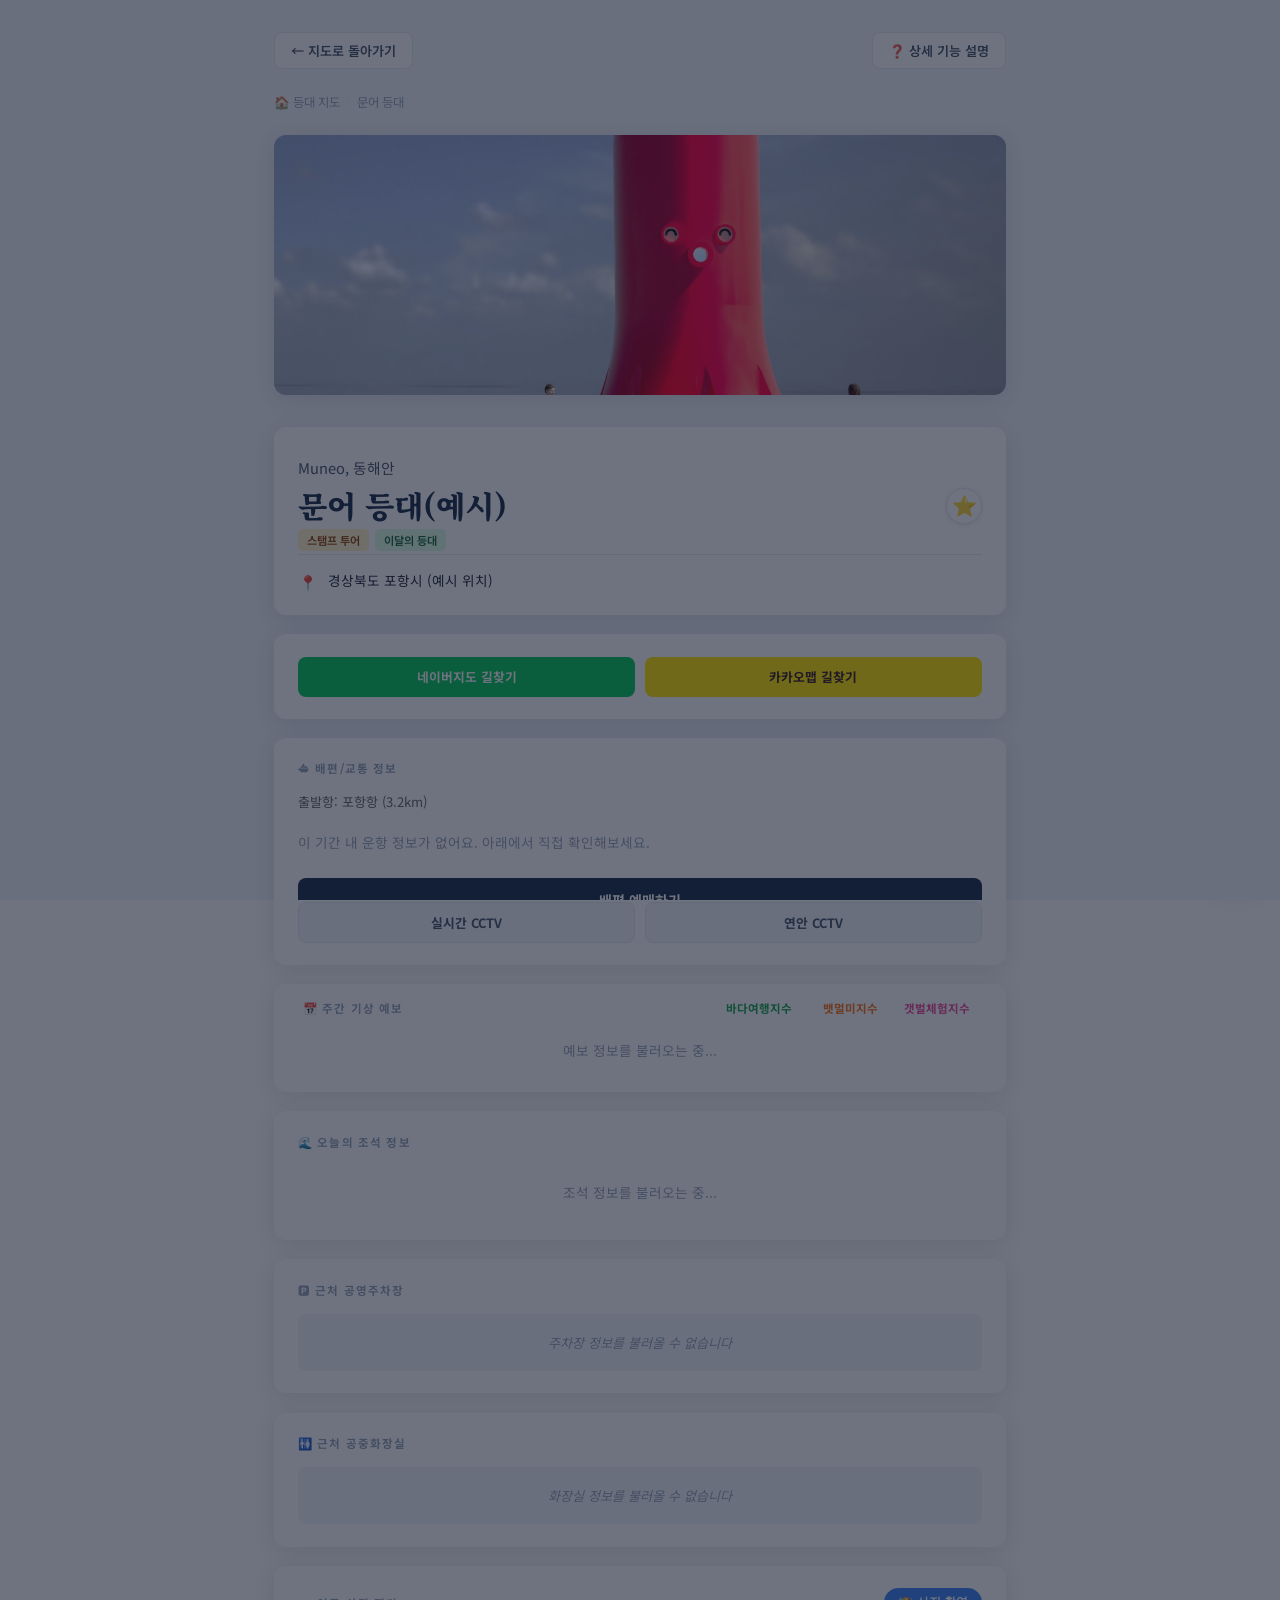
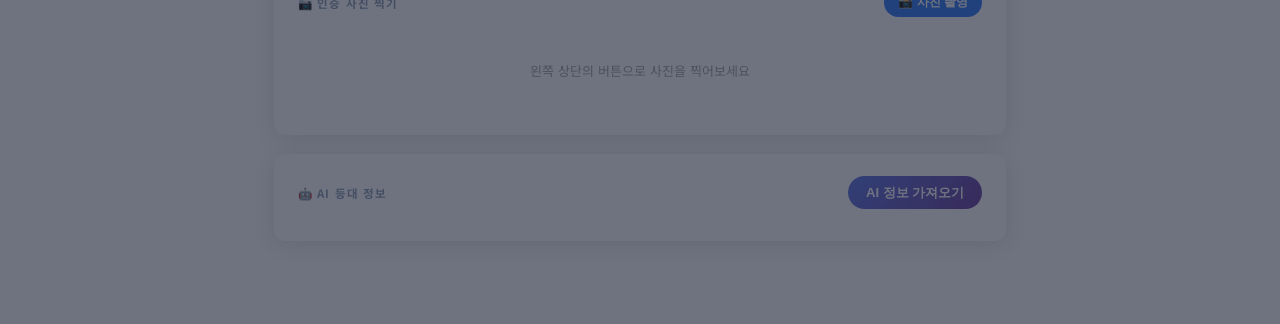
==== detail.html @ 9039e8ba "Add files via upload" ====
<!DOCTYPE html>
<html lang="ko">
<head>
  <script src="config.js"></script>
  <script src="port_data.js"></script>
<script src="lighthouses.js"></script>
<script src="year_data.js"></script>
<meta charset="UTF-8">
<meta name="viewport" content="width=device-width, initial-scale=1.0">
<title>등대 상세 정보 — 안녕, 등대</title>
<link rel="preconnect" href="https://fonts.googleapis.com">
<link href="https://fonts.googleapis.com/css2?family=Noto+Sans+KR:wght@300;400;500;700&family=Noto+Serif+KR:wght@600;900&display=swap" rel="stylesheet">
<link rel="stylesheet" href="style.css">
<script src="monthly_lighthouse.js"></script>
</head>
<body class="detail-page">

<!-- 아이콘 심볼 정의 (화면에 보이지 않음) -->
<svg style="display:none" aria-hidden="true">
  <symbol id="icon-lighthouse" viewBox="0 0 24 24" fill="none">
    <path d="M10 21V10.5L12 3l2 7.5V21" stroke="currentColor" stroke-width="1.5" stroke-linejoin="round" stroke-linecap="round"/>
    <path d="M8.5 21h7" stroke="currentColor" stroke-width="1.5" stroke-linecap="round"/>
    <path d="M10.3 13.5h3.4M10.1 17h3.8" stroke="currentColor" stroke-width="1.3" stroke-linecap="round"/>
    <path d="M8.7 6.3l-1.7-1M15.3 6.3l1.7-1" stroke="currentColor" stroke-width="1.3" stroke-linecap="round"/>
  </symbol>
</svg>
<!-- 링크 모음 오버레이 -->
<div id="links-overlay">
  <div id="links-card">
    <div id="links-title">관련사이트 바로가기</div>
    <button id="links-close">✕</button>
    <div id="links-body">
      <a href="https://cafe.naver.com/lighthousetour" target="_blank" class="link-item link-item-compact">
        <span class="link-icon">☕</span>
        <div class="link-info">
          <div class="link-name">커뮤니티 바로가기</div>
        </div>
        <span class="link-arrow">→</span>
      </a>
      <a href="https://www.lighthouse-museum.or.kr/sea/passport" target="_blank" class="link-item link-item-compact">
        <span class="link-icon">🏆</span>
        <div class="link-info">
          <div class="link-name">스탬프투어 신청하기</div>
        </div>
        <span class="link-arrow">→</span>
      </a>
      <a href="https://island.theksa.co.kr/" target="_blank" class="link-item link-item-compact">
        <span class="link-icon">🛳️</span>
        <div class="link-info">
          <div class="link-name">선박 예약하기</div>
        </div>
        <span class="link-arrow">→</span>
      </a>

      <!-- 체험숙소 신청하기 섹션 -->
      <div class="link-section-title">체험숙소 신청하기</div>
      <div class="link-section-desc">등대 관사에서 즐기는 특별한 하룻밤,<br>지금 예약하세요</div>
      <a href="https://yeosu.mof.go.kr/ko/page.do?menuIdx=3971" target="_blank" class="link-item link-item-compact">
        <div class="link-info">
          <div class="link-name">거문도 등대</div>
        </div>
        <span class="link-arrow">→</span>
      </a>
      <a href="https://ulsan.mof.go.kr/ko/page.do?menuIdx=844" target="_blank" class="link-item link-item-compact">
        <div class="link-info">
          <div class="link-name">간절곶 등대</div>
        </div>
        <span class="link-arrow">→</span>
      </a>
      <a href="https://busan.mof.go.kr/ko/experience/lighthouse3/receptUser.do?menuIdx=4593" target="_blank" class="link-item link-item-compact">
        <div class="link-info">
          <div class="link-name">가덕도 등대</div>
        </div>
        <span class="link-arrow">→</span>
      </a>
    </div>
  </div>
</div>
  
<!-- ── HEADER ── -->
<header id="header">
  <a href="index.html" class="logo">
    <img src="문어등대.png" style="width:28px; height:28px; border-radius:6px; object-fit:cover;">
    <span>안녕, 등대</span>
  </a>
  <div class="header-search" style="position:relative;">
    <span class="search-icon">🔍</span>
    <input type="text" id="search-input" placeholder="검색: 등대 이름 입력" autocomplete="off">
    <div id="search-dropdown"></div>
  </div>
  <nav>
    <a href="index.html">등대 지도</a>
    <a href="news.html">실시간 등대 식별</a>
    <a href="#" id="btn-links">관련 사이트 바로가기</a>
  </nav>
</header>

<!-- ── MAIN ── -->
<main id="page">

  <!-- 뒤로 가기 -->
  <div style="display:flex; align-items:center; justify-content:space-between; margin-bottom:1.5rem;">
    <a class="back-btn" id="back-btn" style="margin-bottom:0;">← 지도로 돌아가기</a>
    <button id="detail-tutorial-btn" style="display:inline-flex; align-items:center; gap:.4rem; padding:.5rem 1rem; background:var(--white); border:1.5px solid var(--gray2); border-radius:8px; font-size:.82rem; font-weight:600; color:var(--gray4); cursor:pointer; font-family:var(--font-sans);">❓ 상세 기능 설명</button>
  </div>

  <!-- 빵 부스러기(breadcrumb) 탐색 -->
  <div class="breadcrumb">
    <a href="index.html">🏠 등대 지도</a>
    <span class="breadcrumb-sep">›</span>
    <span id="bc-name">등대 상세</span>
  </div>

  <!-- 히어로 이미지 영역 (나중에 실제 사진으로 교체) -->
  <div class="hero" id="detail-hero">
    <span id="detail-emoji">🏛️</span>
    <div class="hero-placeholder-text">※ 사진 준비 중</div>
  </div>

  <!-- 등대 이름 + 한줄소개 + 세부정보 -->
  <div class="detail-top-card">
    <div class="detail-oneline" id="detail-desc">등대 설명이 들어갑니다.</div>
    <div style="display:flex; align-items:center; justify-content:space-between; gap:8px;">
      <div class="detail-name" id="detail-name" style="margin:0;">등대 이름</div>
      <button id="detail-btn-my-star" onclick="openDetailMyLhModal()" title="내 등대 저장" style="width:36px;height:36px;border-radius:50%;border:1.5px solid var(--gray2);background:var(--white);font-size:20px;cursor:pointer;display:flex;align-items:center;justify-content:center;flex-shrink:0;box-shadow:0 1px 4px rgba(0,0,0,0.1);transition:all .15s;">☆</button>
    </div>
    <div class="detail-tags" id="detail-tags"></div>
    <div class="detail-sub-rows" id="detail-sub-rows">
      <div class="detail-sub-row">
        <span class="detail-sub-icon">📍</span>
        <span id="detail-region">위치 정보</span>
      </div>
      <div class="detail-sub-row" id="row-open" style="display:none;">
       <span class="detail-sub-icon">🕐</span>
       <span id="detail-sub-open">—</span>
      </div>
      <div class="detail-sub-row" id="row-contact" style="display:none;">
        <span class="detail-sub-icon">📞</span>
        <span id="detail-sub-contact">—</span>
      </div>
      <div class="detail-sub-row" id="row-culture" style="display:none;">
        <span class="detail-sub-icon">🏛</span>
        <span id="detail-sub-culture">—</span>
      </div>
    </div>
    <div class="detail-story" id="detail-story"></div>
    <!-- 이달의 등대 추가 정보 -->
    <div id="monthly-extra" style="display:none; margin-top:0.8rem; flex-direction:column; gap:0.6rem;"></div>
    </div>
  </div>

  <!-- 길찾기 -->
  <div class="section-card">
    <div class="detail-dir-buttons">
      <button class="detail-dir-btn detail-dir-naver" id="btn-naver">네이버지도 길찾기</button>
      <button class="detail-dir-btn detail-dir-kakao" id="btn-kakao">카카오맵 길찾기</button>
    </div>
  </div>

  <!-- 배편 정보 -->
  <div class="section-card" id="ferry-section" style="display:none;">
    <div class="section-title">⛴ 배편/교통 정보</div>
    <div class="ferry-table" id="detail-ferry"></div>
    <button class="ferry-toggle-btn" id="ferry-toggle-btn" style="display:none;">더보기 ▾</button>
    <button class="reserve-btn" id="detail-reserve">배편 예매하기</button>
  </div>

  <!-- 날씨 -->
  <div class="section-card">
    <div class="section-title">🌤 현재 날씨</div>
    <div class="weather-box">
      <div class="detail-weather-icon">☀️</div>
      <div style="flex:1;">
        <div class="detail-weather-temp">—°</div>
        <div class="weather-label">날씨 정보 준비 중 (API 연결 예정)</div>
      </div>
      <div style="display:flex; flex-direction:column; align-items:center; gap:0.3rem; flex-shrink:0;">
        <span style="font-size:0.68rem; font-weight:700; color:var(--gray4);">바다여행지수</span>
        <div id="today-travel-badge" style="padding:0.4rem 0.8rem; border-radius:20px; font-size:0.82rem; font-weight:600; text-align:center; background:var(--gray2); color:var(--gray4);">
          확인 중...
        </div>
      </div>
    </div>
    <div class="detail-cctv-buttons" style="margin-top:.8rem;">
      <button class="detail-cctv-btn" id="detail-btn-cctv">실시간 CCTV</button>
      <button class="detail-cctv-btn" id="detail-btn-coastal-cctv" onclick="window.open('https://coast.mof.go.kr/coastScene/coastMediaService.do','_blank')">연안 CCTV</button>
    </div>
  </div>

  <!-- 주간 기상 예보 -->
<div class="section-card" style="padding:0; overflow:hidden;">
  <div style="overflow-x:auto; -webkit-overflow-scrolling:touch;">
    <div style="min-width:640px; padding:1rem 1rem 1rem;">      <div style="display:flex; align-items:center; margin-bottom:0.3rem; padding:0 .8rem; gap:0.4rem;">
        <div class="section-title" style="margin:0; flex:1; min-width:120px;">📅 주간 기상 예보</div>
        <span style="width:1px; background:transparent; margin:0 .3rem; flex-shrink:0;"></span>
        <span style="width:90px; text-align:center; font-size:0.72rem; font-weight:700; color:#16a34a; flex-shrink:0;">바다여행지수</span>
        <span style="width:80px; text-align:center; font-size:0.72rem; font-weight:700; color:#f97316; flex-shrink:0;">뱃멀미지수</span>
        <span style="width:80px; text-align:center; font-size:0.72rem; font-weight:700; color:#ec4899; flex-shrink:0;">갯벌체험지수</span>
      </div>
      <div id="forecast-list" style="display:flex; flex-direction:column; gap:.6rem; margin-top:.5rem;">
        <div style="color:var(--gray3); font-size:.85rem; text-align:center; padding:1rem;">
          예보 정보를 불러오는 중...
        </div>
      </div>
    </div>
  </div>
</div>

<!-- 오늘의 조석 정보 -->
  <div class="section-card" id="tide-section">
    <div class="section-title">🌊 오늘의 조석 정보</div>
    <div id="tide-station" style="font-size:0.78rem; color:var(--gray3); margin-bottom:0.8rem;"></div>
    <div id="tide-list" style="display:grid; grid-template-columns:1fr 1fr; gap:0.6rem;">
      <div style="color:var(--gray3); font-size:.85rem; text-align:center; padding:1rem; grid-column:1/-1;">조석 정보를 불러오는 중...</div>
    </div>
  </div>

  <!-- 주차장 정보 -->
  <div class="section-card">
    <div class="section-title">🅿 근처 공영주차장</div>
    <div id="detail-parking"><div class="data-empty">주차장 정보를 불러오는 중...</div></div>
  </div>

  <!-- 화장실 정보 -->
    <div class="section-card">
      <div class="section-title">🚻 근처 공중화장실</div>
      <div id="detail-toilet"><div class="data-empty">화장실 정보를 불러오는 중...</div></div>
    </div>

  <!-- 등질 정보 + 등대 이야기 통합 섹션 -->
  <div class="section-card" id="section-basic-info">
    <div class="section-title">💡 등질 정보 &amp; 등대 이야기</div>

    <!-- 핑크 배지 줄 (항상 표시) -->
    <div id="light-badge-row" class="light-badge-row"></div>

    <!-- 더보기/접기 버튼 (모바일에서만 보임) -->
    <button class="light-story-toggle-btn" id="light-story-toggle-btn">등대 이야기 더보기 ▾</button>

    <!-- 모바일에서만 접히는 영역: 초록(SVG 애니메이션) + 보라(말풍선) + 사진 -->
    <div id="light-story-content" class="light-story-content">
      <div class="light-explain-row">
        <div id="light-sim-icon" class="light-explain-icon"></div>
        <div class="light-explain-bubble">
          <div class="light-explain-tip"></div>
          <div class="light-explain-tip-inner"></div>
          <span id="mascot-message">등대 불빛의 의미는 ~</span>
        </div>
      </div>

      <!-- 사진 (방파제/방사제일 때만 표시) -->
      <img id="mascot-img" src="흰색등대(낮)_PC버전.png" class="light-explain-photo" style="display:none;">
    </div>
  </div>

  <!-- 사진 갤러리 -->
<div class="section-card" id="section-gallery">
  <div style="display:flex;justify-content:space-between;align-items:center;margin-bottom:12px">
    <div class="section-title" style="margin:0">📷 인증 사진 찍기</div>
    <button onclick="pickLhPhoto()" style="
      background:var(--primary,#3b82f6);color:#fff;border:none;
      border-radius:20px;padding:6px 14px;font-size:12px;
      font-weight:600;cursor:pointer;">
      📸 사진 촬영
    </button>
  </div>
  <div id="lhPhotoGrid" style="
    display:grid;grid-template-columns:repeat(3,1fr);gap:8px;">
    <div style="grid-column:1/-1;text-align:center;padding:32px 0;
      color:#aaa;font-size:13px;">
      <span style="font-size:13px">왼쪽 상단의 버튼으로 사진을 찍어보세요</span>
    </div>
  </div>
</div>

<!-- 사진 전체화면 뷰어 -->
<div id="lhPhotoViewer" onclick="closeLhViewer()" style="
  display:none;position:fixed;inset:0;background:rgba(0,0,0,.92);
  z-index:9999;flex-direction:column;align-items:center;justify-content:center;">
  <button onclick="closeLhViewer()" style="
    position:absolute;top:16px;right:16px;background:rgba(255,255,255,.15);
    border:none;color:#fff;font-size:20px;width:40px;height:40px;
    border-radius:50%;cursor:pointer;">✕</button>
  <button onclick="event.stopPropagation();shareLhViewerImage()" style="
    position:absolute;top:16px;right:64px;background:rgba(255,255,255,.15);
    border:none;color:#fff;font-size:13px;font-weight:600;
    padding:6px 14px 6px 10px;border-radius:999px;cursor:pointer;
    display:flex;align-items:center;gap:5px;line-height:1;">
    <svg width="14" height="14" viewBox="0 0 24 24" fill="none" stroke="currentColor" stroke-width="2.2" stroke-linecap="round" stroke-linejoin="round"><path d="M4 12v7a2 2 0 002 2h12a2 2 0 002-2v-7"/><polyline points="16 6 12 2 8 6"/><line x1="12" y1="2" x2="12" y2="15"/></svg>공유</button>
  <img id="lhViewerImg" onclick="event.stopPropagation()" style="max-width:100%;max-height:85vh;object-fit:contain;">
  <div id="lhViewerDate" style="color:rgba(255,255,255,.6);font-size:11px;margin-top:8px;"></div>
</div>

<!-- 해무 CCTV 모달 -->
<div id="fog-cctv-modal" style="display:none; position:fixed; top:0; left:0; width:100%; height:100%; background:rgba(0,0,0,0.6); z-index:9999; align-items:center; justify-content:center;">
  <div style="background:#fff; border-radius:16px; padding:1.5rem; width:90%; max-width:480px; max-height:80vh; overflow-y:auto; position:relative;">
    <button onclick="document.getElementById('fog-cctv-modal').style.display='none'" style="position:absolute; top:0.8rem; right:0.8rem; background:none; border:none; font-size:1.2rem; cursor:pointer; color:var(--gray4);">✕</button>
    <div style="font-size:1rem; font-weight:700; margin-bottom:0.3rem;">📷 해무 CCTV</div>
    <div id="fog-cctv-modal-station" style="font-size:0.78rem; color:var(--gray4); margin-bottom:1rem;"></div>
    <div id="fog-cctv-modal-content">
      <div style="text-align:center; color:var(--gray4); padding:2rem;">불러오는 중...</div>
    </div>
  </div>
</div>

<!-- AI 정보 섹션 -->
<div class="section-card" id="section-ai">
  <div style="display:flex; justify-content:space-between; align-items:center;">
    <div class="section-title" style="margin:0;">🤖 AI 등대 정보</div>
    <button id="btn-ai-load" style="
      background: linear-gradient(135deg, #667eea, #764ba2);
      color: white;
      border: none;
      border-radius: 20px;
      padding: 0.45rem 1.1rem;
      font-size: 0.82rem;
      font-weight: 600;
      cursor: pointer;
    ">AI 정보 가져오기</button>
  </div>

  <!-- 참고 출처 뱃지 -->
  <div id="ai-sources" style="display:flex; flex-wrap:wrap; gap:0.4rem; margin-top:0.6rem;"></div>

  <!-- API 키 입력 영역 -->
  <div id="ai-key-area" style="margin-top:1rem; display:none;">
    <div style="font-size:0.82rem; color:var(--gray4); margin-bottom:0.5rem;">Gemini API 키를 입력해주세요 (<a href="https://aistudio.google.com/app/apikey" target="_blank" style="color:var(--ocean);">발급받기</a>)</div>
    <div style="display:flex; gap:0.5rem;">
      <input id="ai-key-input" type="password" placeholder="AIza..." style="
        flex:1; padding:0.5rem 0.8rem;
        border:1.5px solid var(--gray2);
        border-radius:8px;
        font-size:0.85rem;
        outline:none;
      ">
      <button id="btn-ai-key-save" style="
        background:var(--ocean);
        color:white; border:none;
        border-radius:8px;
        padding:0.5rem 1rem;
        font-size:0.85rem;
        font-weight:600;
        cursor:pointer;
      ">저장 후 검색</button>
    </div>
  </div>

  <!-- 로딩 상태 -->
  <div id="ai-loading" style="display:none; text-align:center; padding:2rem; color:var(--gray3);">
    <div style="font-size:1.5rem; margin-bottom:0.5rem;">🔍</div>
    <div id="ai-loading-step" style="font-size:0.88rem;">AI가 웹을 검색하고 있어요...</div>
    <div style="font-size:0.78rem; color:var(--gray3); margin-top:0.3rem;">최대 1분 정도 걸릴 수 있어요</div>
  </div>

  <!-- 결과 영역 -->
  <div id="ai-result" style="display:none; margin-top:1rem;">

    <!-- 역사/설명 -->
    <div class="ai-block">
      <div class="ai-block-title">📖 역사 & 설명</div>
      <div id="ai-story" class="ai-block-content">—</div>
    </div>

    <!-- 건립연도 -->
    <div style="margin-top:0.8rem;">
      <div class="ai-block">
        <div class="ai-block-title">🏗 건립 연도</div>
        <div id="ai-era" class="ai-block-content">—</div>
      </div>
    </div>

    <!-- 주의사항 -->
    <div style="margin-top:0.8rem;">
      <div class="ai-block">
        <div class="ai-block-title">⚠️ 주의사항</div>
        <div id="ai-notices" class="ai-block-content">—</div>
      </div>
    </div>

    <!-- 주변 정보 -->
    <div style="display:flex; gap:0.8rem; flex-wrap:wrap; margin-top:0.8rem;">
      <div class="ai-block" style="flex:1; min-width:140px;">
        <div class="ai-block-title">🍽 주변 맛집</div>
        <div id="ai-food" class="ai-block-content">—</div>
      </div>
      <div class="ai-block" style="flex:1; min-width:140px;">
        <div class="ai-block-title">🏨 숙소</div>
        <div id="ai-stay" class="ai-block-content">—</div>
      </div>
    </div>
    <div style="display:flex; gap:0.8rem; flex-wrap:wrap; margin-top:0.8rem;">
      <div class="ai-block" style="flex:1; min-width:140px;">
        <div class="ai-block-title">🗺 주변 관광지</div>
        <div id="ai-spot" class="ai-block-content">—</div>
      </div>
      <div class="ai-block" style="flex:1; min-width:140px;">
        <div class="ai-block-title">💡 방문 팁</div>
        <div id="ai-tips" class="ai-block-content">—</div>
      </div>
    </div>

    <!-- 다시 검색 버튼 -->
    <button id="btn-ai-reload" style="
      margin-top:1rem; width:100%;
      background:var(--gray1);
      border:1.5px solid var(--gray2);
      border-radius:10px;
      padding:0.6rem;
      font-size:0.82rem;
      color:var(--gray4);
      cursor:pointer;
    ">🔄 다시 검색하기</button>
    <div class="notice-banner" style="margin-top:1rem;margin-bottom:0;">
      <span>⚠️</span>
      <span>AI는 잘못된 정보를 전달할 수 있습니다.</span>
    </div>
  </div>

  <!-- 에러 영역 -->
  <div id="ai-error" style="display:none; margin-top:1rem; padding:1rem; background:#fee2e2; border-radius:10px; font-size:0.85rem; color:#dc2626;"></div>
</div>

</main>
<script>
  document.getElementById("btn-links").addEventListener("click", () => {
  document.getElementById("links-overlay").classList.add("visible");
});
document.getElementById("links-close").addEventListener("click", () => {
  document.getElementById("links-overlay").classList.remove("visible");
});
function getParam(name) {
  return new URLSearchParams(window.location.search).get(name) || "";
}

const lh = {
  id:            getParam("id"),
  name:          getParam("name")   || "알 수 없는 등대",
  nameEn:        getParam("nameEn") || "",
  sea:           getParam("sea")    || "",
  light:         getParam("light")  || "",
  lat:           parseFloat(getParam("lat"))  || null,
  lng:           parseFloat(getParam("lng"))  || null,
  region:        getParam("region") || "",
  desc:          getParam("desc")   || "",
  tags:          [],
  stampCategory: "",
  builtYear:  null,
  height:     null,
  lightRange: null,
  org:        null,
  visitAvail: null,
  ferry:      [],
  reserveUrl: "#",
  story:      null,
};

const TAG_INFO = {
  stamp: { label: "스탬프 투어", color: "#fef3c7", text: "#92400e" },
  month: { label: "이달의 등대", color: "#dbeafe", text: "#1e40af" },
  year:  { label: "올해의 등대", color: "#d1fae5", text: "#065f46" },
};

document.title = lh.name + " — 안녕, 등대";
const mascotMsg = document.getElementById("mascot-message");
if (lh.name.includes("방파제")) {
  document.getElementById("mascot-img").style.display = "block";
  mascotMsg.innerHTML = "<b>🧭 등대 가이드 TIME!</b> <br> 이 등대는 방파제 위에 세워진 등대야. <br> 배가 들어오는 방향 기준으로 <br> ⬅️ 왼쪽 = 초록색 등대 + 초록색 불빛 💚 <br> ➡️ 오른쪽 = 빨간색 등대 + 빨간색 불빛 ❤️ <br> 🤷🏻 왜 어떤 등대는 흰색일까? <br> 산이 많은 우리나라는 초록색 등대가 자연에 묻힐 수 있어서 <br> 주변 환경에 따라 흰색 등대를 사용하기도 해 😉";
} else if (lh.name.includes("방사제")) {
  document.getElementById("mascot-img").style.display = "block";
  mascotMsg.innerHTML = "<b>🧭 등대 가이드 TIME!</b> <br> 이 등대는 방사제 위에 세워진 등대야. <br> 배가 들어오는 방향 기준으로 <br> ⬅️ 왼쪽 = 초록색 등대 + 초록색 불빛 💚 <br> ➡️ 오른쪽 = 빨간색 등대 + 빨간색 불빛 ❤️ <br> 🤷🏻 왜 어떤 등대는 흰색일까? <br> 산이 많은 우리나라는 초록색 등대가 자연에 묻힐 수 있어서 <br> 주변 환경에 따라 흰색 등대를 사용하기도 해 😉";
} else {
  mascotMsg.innerHTML = "<b>🧭 등대 가이드 TIME!</b> <br> 이 등대는 육지 끝단에 세워진 육지초인표지 등대야. <br> 바다 위가 아닌 땅에서 배의 길을 안내하지 <br> 육지초인표지 등대 = 대부분 흰색 🤍 <br> 다른 등대는 어떤 모습일까? 😗";
}
document.getElementById("bc-name").textContent       = lh.name;
document.getElementById("detail-emoji").textContent  = "🔦";

// 등대 이미지 로드
fetch(`${CONFIG.WEATHER_API_URL}/image?name=${encodeURIComponent(lh.name.replace(/\\n/g,' ').trim())}&id=${encodeURIComponent(lh.id)}`)
  .then(r => r.json())
  .then(data => {
    if (data.url) {
      const hero = document.getElementById('detail-hero');
      hero.style.background = '#fff';
      hero.style.height = '220px';
      hero.style.padding = '0';
      hero.style.cursor = 'pointer';
      hero.style.overflow = 'hidden';
      const img = document.createElement('img');
      img.src = data.url;
      img.style.cssText = 'width:100%; height:100%; object-fit:contain; display:block; border-radius:var(--radius); background:#fff;';
      hero.innerHTML = '';
      hero.appendChild(img);
      // 클릭하면 전체화면 뷰어로
      hero.onclick = () => {
        document.getElementById('lhViewerImg').src = data.url;
        document.getElementById('lhViewerDate').textContent = '';
        document.getElementById('lhPhotoViewer').style.display = 'flex';
      };
    }
  })
  .catch(() => {});
document.getElementById("detail-name").textContent   = lh.name;
const stampInfo = (typeof STAMP_DATA !== 'undefined')
  ? STAMP_DATA.find(s => s.name.replace(/\s/g, '') === lh.name.replace(/\s/g, '')) || null
  : null;
// 영문명 + 해안 구분
const seaLabel = lh.sea === '서해안' ? '서해안' : lh.sea === '동해안' ? '동해안' : lh.sea === '남해안' ? '남해안' : lh.sea || '';
document.getElementById("detail-desc").textContent = (lh.nameEn ? lh.nameEn + (seaLabel ? ',  ' + seaLabel : '') : seaLabel);

// 좌표 → 주소 변환 (카카오 API)
const regionKeywordsReady = fetch(`https://dapi.kakao.com/v2/local/geo/coord2address.json?x=${lh.lng}&y=${lh.lat}`, {
  headers: { Authorization: `KakaoAK ${CONFIG.KAKAO_REST_KEY}` }
})
.then(r => r.json())
.then(data => {
  const doc = data.documents?.[0];
  const addr = doc?.road_address?.address_name || doc?.address?.address_name || '';
  document.getElementById("detail-region").textContent = addr || lh.region || '';
  const a = doc?.address || {};
  // 단어 단위로 쪼개서 각 단어의 행정구역 접미사(시/군/구/읍/면/동/리)를 떼어냄
  const splitKeywords = (name) =>
    (name || '').split(/\s+/).map(w => w.replace(/(시|군|구|읍|면|동|리)$/, '')).filter(Boolean);
  const keywords = [
    ...splitKeywords(a.region_2depth_name),
    ...splitKeywords(a.region_3depth_name),
  ];
  return [...new Set(keywords)];
})
.catch(() => {
  document.getElementById("detail-region").textContent = lh.region || '';
  return [];
});
// 운영시간/전화/문화재 — 값 있을 때만 표시
const openVal = (stampInfo && stampInfo.open) ? stampInfo.open : '';
const contactVal = (stampInfo && stampInfo.contact) ? stampInfo.contact : '';
const cultureVal = (stampInfo && stampInfo.culture) ? stampInfo.culture : '';
if (openVal) { document.getElementById('detail-sub-open').textContent = openVal; document.getElementById('row-open').style.display = ''; }
if (contactVal) { document.getElementById('detail-sub-contact').textContent = contactVal; document.getElementById('row-contact').style.display = ''; }
if (cultureVal) { document.getElementById('detail-sub-culture').textContent = cultureVal; document.getElementById('row-culture').style.display = ''; }
// 이달의 등대 데이터 연결
const monthlyInfo = (typeof MONTHLY_LIGHTHOUSE_DATA !== 'undefined')
  ? MONTHLY_LIGHTHOUSE_DATA.find(m => m.name.replace(/\s/g,'') === lh.name.replace(/\s/g,'')) || null
  : null;

// 올해의 등대 매칭 (이름 + 좌표 오차범위)
const yearInfo = (typeof YEAR_DATA !== 'undefined')
  ? YEAR_DATA.find(y => {
      const clean = n => n.replace(/\s/g, '').replace(/\(.*?\)/g, '');
      if (clean(y.name) !== clean(lh.name)) return false;
      if (!y.lat || !y.lng || !lh.lat || !lh.lng) return true;
      return Math.abs(y.lat - lh.lat) <= 0.01 && Math.abs(y.lng - lh.lng) <= 0.01;
    }) || null
  : null;

// 배지(태그)는 URL 파라미터가 아니라 직접 매칭한 결과로 결정
// → 지도에서 들어오든 검색에서 들어오든 항상 정확하게 표시됨 (C안)
lh.tags = [
  ...(stampInfo  ? ["stamp"] : []),
  ...(yearInfo   ? ["year"]  : []),
  ...(monthlyInfo ? ["month"] : []),
];
lh.stampCategory = stampInfo ? (stampInfo.category || "") : "";

if (monthlyInfo && lh.tags.includes('month')) {
// 파란 박스: summary
const storyEl1 = document.getElementById("detail-story");
  if (monthlyInfo.summary) { storyEl1.textContent = monthlyInfo.summary; storyEl1.style.display = ''; }
  else { storyEl1.style.display = 'none'; }
  // 빨간 박스: 기존 sub-rows 숨기고 먹거리/관광지 표시
  document.getElementById("row-open").style.display = "none";
  document.getElementById("row-contact").style.display = "none";
  document.getElementById("row-culture").style.display = "none";
  const extra = document.getElementById("monthly-extra");
  extra.style.display = "flex";

  let extraHTML = '';

  // 먹거리 섹션: food 또는 food_desc 중 하나라도 있을 때
  if (monthlyInfo.food || monthlyInfo.food_desc) {
    extraHTML += `<div class="monthly-section-title">🍽 주변 먹거리</div>`;
    if (monthlyInfo.food) {
      extraHTML += `<div class="detail-sub-row"><span><strong>${monthlyInfo.food}</strong></span></div>`;
    }
    if (monthlyInfo.food_desc) {
      extraHTML += `<div class="detail-sub-row monthly-desc-text">${monthlyInfo.food_desc}</div>`;
    }
  }

  // 주변 관광지 섹션: spot 또는 spot_desc 중 하나라도 있을 때
  if (monthlyInfo.spot || monthlyInfo.spot_desc) {
    extraHTML += `<div class="monthly-section-title" style="margin-top:0.6rem;">🗺️ 주변 관광지</div>`;
    if (monthlyInfo.spot) {
      extraHTML += `<div class="detail-sub-row monthly-spot-tags">${monthlyInfo.spot.split(/\s{2,}|·/).map(s => s.trim()).filter(Boolean).map(s => `<span class="monthly-spot-tag">${s}</span>`).join('')}</div>`;
    }
    if (monthlyInfo.spot_desc) {
      extraHTML += `<div class="detail-sub-row monthly-desc-text">${monthlyInfo.spot_desc}</div>`;
    }
  }

  extra.innerHTML = extraHTML;
} else {
  const storyEl2 = document.getElementById("detail-story");
  if (stampInfo && stampInfo.desc) { storyEl2.textContent = stampInfo.desc; storyEl2.style.display = ''; }
  else { storyEl2.style.display = 'none'; }
}
const tagsEl = document.getElementById("detail-tags");
tagsEl.innerHTML = lh.tags.filter(t => TAG_INFO[t]).map(t => {
  const info = TAG_INFO[t];
  let label = info.label;
  if (t === "year" && yearInfo && yearInfo.year) {
    label = `${yearInfo.year} ${info.label}`;
  } else if (t === "month" && monthlyInfo && monthlyInfo.year && monthlyInfo.month) {
    const mm = String(monthlyInfo.month).padStart(2, "0");
    label = `${monthlyInfo.year}.${mm} ${info.label}`;
  }
  return `<span class="detail-tag" style="background:${info.color};color:${info.text};">${label}</span>`;
}).join("");

// 등질 시각화
(function() {
  if (!lh.light || lh.name.includes("등표")) {
    document.getElementById('section-basic-info').style.display = 'none';
    return;
  }
  buildLightSimCard(lh.light);
})();

function buildLightSimCard(code) {
  if (!code) return;
  const t = code.trim().toUpperCase();
  const col = t.includes('R') ? '#ef4444' : t.includes('G') ? '#22c55e' : t.includes('Y') ? '#eab308' : '#94a3b8';
  const colName = t.includes('R') ? '빨강' : t.includes('G') ? '초록' : t.includes('Y') ? '노랑' : '흰';
  const mP = code.match(/(\d+(\.\d+)?)s/i);
  const period = mP ? parseFloat(mP[1]) : 4;
  const isFixed = /^F\b/i.test(code) && !/Fl/i.test(code);
  const isIso = /\bIso\b/i.test(code);
  const isOc = /\bOc\b/i.test(code);
  const isComposite = /\((\d+)\+(\d+)\)/i.test(code);
  let flashCnt = 1, cnt1 = 0, cnt2 = 0;
  const mFl = code.match(/Fl\s*\((\d+)\)/i);
  if (mFl) flashCnt = parseInt(mFl[1]);
  const mComp = code.match(/\((\d+)\+(\d+)\)/i);
  if (mComp) { cnt1 = parseInt(mComp[1]); cnt2 = parseInt(mComp[2]); }

  const mHeight = code.match(/(\d+(\.\d+)?)m\b/i);
  const height = mHeight ? mHeight[1] : null;
  const mRange = code.match(/(\d+(\.\d+)?)M\b/);
  const range = mRange ? mRange[1] : null;

  const uid = 'ls' + Math.random().toString(36).slice(2,7);
  const onPct = isFixed ? 1 : isIso ? 0.5 : isOc ? 0.75 : 0.3;
  const kf = `@keyframes ${uid}{0%,${onPct*100-.1}%{opacity:0.95}${onPct*100}%,100%{opacity:0}}`;
  const styleTag = document.createElement('style');
  styleTag.textContent = kf;
  document.head.appendChild(styleTag);

  // 핑크 배지 줄 채우기
  document.getElementById('light-badge-row').innerHTML = `
    <span class="light-badge light-badge-code">${code}</span>
    <div class="light-badge-break"></div>
    <span class="light-badge"><span class="light-badge-dot" style="background:${col};"></span>${colName}색 불빛</span>
    ${flashCnt>1?`<span class="light-badge">✨ ${flashCnt}회 점멸</span>`:''}
    ${isComposite?`<span class="light-badge">✨ ${cnt1}+${cnt2}회 점멸</span>`:''}
    <span class="light-badge">🕐 ${period}s 반복주기</span>
    ${height?`<span class="light-badge">📏 해수면에서 불빛까지 거리 ${height}m</span>`:''}
    ${range?`<span class="light-badge">☀️ 불빛 도달 거리 ${range}M</span>`:''}
  `;

  // 초록 박스 - 문어등대 SVG 애니메이션
  document.getElementById('light-sim-icon').innerHTML = `
    <svg xmlns="http://www.w3.org/2000/svg" viewBox="0 0 141.73 255.12" width="72" height="100" style="position:relative;z-index:1;overflow:visible">
      <defs>
        <style>
          .lsv-body { fill: #e6e7e8; }
          .lsv-shadow { fill: #d1d3d4; }
          .lsv-eye { fill: #212121; }
          .lsv-eye-shine { fill: #fff; }
          .lsv-dome { fill: ${col}; opacity: 0; animation: ${uid} ${period}s ease-in-out infinite; }
          .lsv-dome-outline { fill: #d1d3d4; }
        </style>
        <clipPath id="dc${uid}">
          <rect x="0" y="0" width="141.73" height="255.12"/>
        </clipPath>
      </defs>
      <g opacity="0" style="animation:${uid} ${period}s ease-in-out infinite;" clip-path="url(#dc${uid})">
        <polygon points="70.87,7.5 -200,7.5 0,50" fill="${col}" opacity="0.25"/>
        <polygon points="70.87,7.5 342,7.5 141.73,50" fill="${col}" opacity="0.25"/>
      </g>
      <g>
        <path class="lsv-dome-outline" d="M70.87,9.11c-.73,0-1.49,0-2.3-.01-4.34-.04-9.57-.2-14.72-.44-1.76-.09-3.5-.19-5.15-.3-2.5-.16-4.57-.34-6.33-.52-2.56-.25-5.87-.66-7.18-1.23-.19-.08-.3-.27-.3-.47s.13-.38.32-.46c6.31-2.45,25.04-2.81,35.65-2.81s29.34.37,35.65,2.81c.19.07.32.25.32.46s-.11.39-.3.47c-1.3.57-4.62.98-7.17,1.23-1.77.19-3.84.36-6.34.52-1.65.11-3.38.21-5.14.3-5.16.24-10.39.4-14.73.44-.79.01-1.55.01-2.29.01Z"/>
        <path class="lsv-dome" d="M70.87,9.11c-.73,0-1.49,0-2.3-.01-4.34-.04-9.57-.2-14.72-.44-1.76-.09-3.5-.19-5.15-.3-2.5-.16-4.57-.34-6.33-.52-2.56-.25-5.87-.66-7.18-1.23-.19-.08-.3-.27-.3-.47s.13-.38.32-.46c6.31-2.45,25.04-2.81,35.65-2.81s29.34.37,35.65,2.81c.19.07.32.25.32.46s-.11.39-.3.47c-1.3.57-4.62.98-7.17,1.23-1.77.19-3.84.36-6.34.52-1.65.11-3.38.21-5.14.3-5.16.24-10.39.4-14.73.44-.79.01-1.55.01-2.29.01Z"/>
      </g>
      <g><path class="lsv-body" d="M51.75,33.54c-1.98-.24-3.61-.47-4.99-.71-.18-.03-.33-.16-.39-.33l-.59-1.68c-.04-.13-.04-.27.02-.39.06-.12.17-.21.29-.25,2.03-.66,4.39-1.21,7.02-1.64.03,0,.05,0,.08,0,.23,0,.44.16.49.4l.91,4.27c.03.16-.01.32-.12.44-.1.1-.23.16-.37.16-.02,0-1.92-.21-2.37-.26Z"/><path class="lsv-shadow" d="M53.21,29.04l.91,4.27c-.79-.09-1.56-.17-2.31-.26-1.9-.23-3.53-.46-4.96-.71l-.59-1.68c2.13-.69,4.5-1.22,6.95-1.62M53.21,28.04c-.05,0-.11,0-.16.01-2.66.43-5.05.99-7.1,1.66-.26.08-.47.27-.59.51s-.14.52-.05.78l.59,1.68c.12.34.41.59.77.65,1.39.24,3.03.48,5.01.72.46.06.93.11,1.4.16l.91.1s.08,0,.11,0c.28,0,.55-.12.74-.33.22-.24.3-.57.24-.88l-.91-4.27c-.1-.47-.51-.79-.98-.79h0Z"/></g>
      <g><path class="lsv-body" d="M68.57,34.7c-2.96-.05-6.39-.22-9.93-.49-.23-.02-.41-.18-.45-.41l-.99-5.28c-.03-.14,0-.28.09-.39s.21-.18.35-.2c3.3-.35,6.98-.56,10.93-.62h0c.13,0,.26.05.35.14.1.09.15.22.15.36v6.39c0,.13-.05.26-.15.36-.09.09-.22.14-.35.14h0Z"/><path class="lsv-shadow" d="M68.58,27.81v6.39c-3.09-.05-6.54-.23-9.9-.49l-.99-5.28c3.84-.41,7.65-.57,10.89-.62M68.58,26.81s-.01,0-.02,0c-3.97.06-7.67.27-10.98.63-.28.03-.53.17-.7.4-.17.22-.23.51-.18.78l.99,5.28c.08.44.45.78.91.81,3.55.27,6.99.44,9.96.49,0,0,.01,0,.02,0,.26,0,.51-.1.7-.29.19-.19.3-.44.3-.71v-6.39c0-.27-.11-.52-.3-.71-.19-.18-.44-.29-.7-.29h0Z"/></g>
      <g><path class="lsv-body" d="M87.62,33.81c-.14,0-.27-.06-.37-.16-.11-.12-.15-.28-.12-.44l.9-4.27c.05-.23.26-.4.49-.4.03,0,.05,0,.08,0,2.63.43,5,.98,7.02,1.64.13.04.23.13.29.25.06.12.07.26.03.39l-.58,1.68c-.06.17-.21.3-.39.33-1.4.24-3.03.48-5,.71-.46.06-.93.11-1.41.16,0,0-.93.1-.95.1Z"/><path class="lsv-shadow" d="M88.52,29.04c2.45.4,4.82.93,6.95,1.62l-.58,1.68c-1.44.25-3.07.48-4.97.71-.74.09-1.51.17-2.3.26l.9-4.27M88.52,28.04c-.46,0-.88.32-.98.79l-.9,4.27c-.07.31.02.64.24.88.19.21.46.33.74.33.04,0,.08,0,.11,0l.87-.1c.49-.05.97-.11,1.44-.16,1.97-.24,3.62-.47,5.02-.72.36-.06.66-.31.77-.66l.58-1.68c.09-.25.07-.53-.05-.77-.12-.24-.33-.42-.59-.51-2.05-.66-4.44-1.22-7.1-1.66-.05,0-.11-.01-.16-.01h0Z"/></g>
      <g><path class="lsv-body" d="M73.15,34.7c-.13,0-.26-.05-.35-.14-.1-.09-.15-.22-.15-.36v-6.39c0-.13.05-.26.15-.36.09-.09.22-.14.35-.14h0c3.96.06,7.64.27,10.95.62.14.01.27.09.35.2s.12.25.09.39l-.99,5.28c-.04.22-.23.39-.45.41-3.55.27-6.99.44-9.94.49h0Z"/><path class="lsv-shadow" d="M73.15,27.81c3.24.05,7.06.21,10.9.62l-.99,5.28c-3.37.26-6.82.44-9.91.49v-6.39M73.15,26.81c-.26,0-.51.1-.7.29-.19.19-.3.44-.3.71v6.39c0,.27.11.52.3.71.19.18.44.29.7.29,0,0,.01,0,.02,0,2.97-.05,6.41-.22,9.97-.49.45-.03.82-.37.91-.81l.99-5.28c.05-.27-.01-.56-.18-.78-.17-.22-.42-.37-.7-.4-3.31-.35-7.01-.56-10.99-.63,0,0-.01,0-.02,0h0Z"/></g>
      <g>
        <path class="lsv-body" d="M95.58,252.75c-.94,0-1.97-.08-3.06-.25l-.42-.06h0c-1.12-.2-2.29-.46-3.49-.79-2.15-.58-4.35-1.32-6.48-2.03-4.18-1.4-8.12-2.73-11.25-2.73s-7.07,1.32-11.25,2.73c-2.13.71-4.33,1.45-6.47,2.03-1.42.38-2.69.66-3.88.85h-.04s-.08,0-.08,0c-1.04.17-2.05.25-3.01.25-5.45,0-8.89-2.83-10.53-8.65-6.32,1.62-12.89,2.58-17.66,2.58-1,0-1.94-.04-2.79-.12-4.23-.4-6.55-1.8-6.9-4.16-.74-5.2,1.7-13.04,5.08-23.91,5-16.07,11.86-38.07,11.86-64.37v-85.75c0-21.11,6.93-28.16,15.7-37.09l.31-.32c-.03-.08-.07-.17-.12-.28-.62-1.5-2.28-5.46-3.94-9.74l-.08-.07v-.13c-1.85-4.75-3.1-8.28-3.72-10.51-.31-1.1-.46-1.88-.46-2.37,0-.88.76-1.59,2.31-2.19l.19-.07.19.08c.92.4,3.36.81,6.86,1.15,1.77.19,3.83.35,6.32.52,1.65.11,3.38.21,5.12.3,5.14.24,10.35.4,14.69.44.8.01,1.56.01,2.29.01s1.49,0,2.27-.01c4.33-.04,9.55-.2,14.69-.44,1.75-.09,3.47-.19,5.12-.3,2.49-.16,4.55-.33,6.29-.52,3.53-.34,5.97-.75,6.89-1.15l.19-.08.19.07c1.55.6,2.31,1.31,2.31,2.19,0,.49-.15,1.27-.46,2.37-.61,2.19-1.86,5.72-3.72,10.51l-.03.11c-1.19,3.05-2.56,6.45-4.09,10.09v.02s.31.32.31.32c8.76,8.93,15.68,15.98,15.68,37.08v85.75c0,26.3,6.85,48.3,11.86,64.36,3.39,10.87,5.83,18.72,5.09,23.92-.33,2.36-2.65,3.76-6.9,4.16-.85.08-1.79.12-2.79.12-4.77,0-11.33-.96-17.66-2.58-1.62,5.82-5.07,8.66-10.54,8.66Z"/>
        <path class="lsv-shadow" d="M106.34,6.15c1.28.49,1.99,1.06,1.99,1.72,0,.46-.16,1.24-.44,2.24-.72,2.59-2.23,6.67-3.74,10.55v.02c-2.03,5.21-4.07,10.04-4.21,10.38h0s0,.02,0,.02c9.11,9.29,16.09,15.96,16.09,37.29v85.75c0,43.67,18.8,75.37,16.95,88.21-.32,2.28-2.85,3.39-6.45,3.73-.86.08-1.78.12-2.74.12-5.51,0-12.48-1.24-18.01-2.69-.01.02-.01.04-.02.06-1.72,6.63-5.52,8.71-10.17,8.71-.96,0-1.96-.09-2.99-.25h0s-.06-.01-.06-.01c-1.24-.2-2.51-.48-3.8-.83-6.3-1.69-13.01-4.78-17.86-4.78s-11.55,3.08-17.85,4.77c-1.3.35-2.58.64-3.83.84h-.04c-1.03.16-2.04.25-3.01.25-4.65,0-8.45-2.08-10.16-8.72,0,0-.01-.03-.01-.04-5.52,1.45-12.5,2.69-18.01,2.69-.97,0-1.89-.04-2.75-.12-3.59-.34-6.12-1.45-6.45-3.73-1.84-12.84,16.95-44.54,16.95-88.21v-85.75c0-21.33,6.98-28,16.1-37.29h0v-.02c-.13-.33-2.18-5.16-4.21-10.39,0-.01-.01-.01-.01-.02-1.51-3.88-3.01-7.95-3.73-10.54-.28-1-.44-1.78-.44-2.24,0-.66.71-1.23,1.99-1.72,1.03.45,3.6.86,7.01,1.19h.02c1.88.2,4.03.37,6.31.52,1.65.11,3.38.21,5.13.3h.01c5.05.24,10.33.4,14.7.44.8.01,1.56.01,2.29.01s1.49,0,2.28-.01c4.38-.04,9.65-.2,14.71-.44,1.75-.09,3.48-.19,5.13-.3,2.28-.15,4.43-.32,6.31-.52h.02c3.41-.33,5.99-.74,7.02-1.19M87.62,33.31c.79-.09,1.56-.17,2.3-.26,1.9-.23,3.53-.46,4.97-.71l.58-1.68,5.12-14.74,1.6-4.59c-2.23.28-5.03.51-8.54.75-.51.03-1.03.07-1.57.1l-.1.48-3.46,16.38-.9,4.27M54.12,33.31l-.91-4.27-3.46-16.38-.1-.48c-.53-.03-1.06-.07-1.57-.1-3.51-.24-6.31-.47-8.53-.75l1.59,4.59,5.12,14.74.59,1.68c1.43.25,3.06.48,4.96.71.75.09,1.52.17,2.31.26M73.15,34.2c3.09-.05,6.54-.23,9.91-.49l.99-5.28,3-15.98c-4.69.22-9.61.36-13.9.4v21.35M68.58,34.2V12.85c-4.29-.04-9.22-.18-13.9-.4l3.01,15.98.99,5.28c3.36.26,6.81.44,9.9.49M106.32,5.07l-.38.16c-.41.18-1.87.64-6.67,1.11h-.08c-1.73.19-3.78.36-6.27.52-1.57.1-3.29.21-5.12.3-5.13.24-10.34.4-14.67.44-.79.01-1.54,0-2.27,0h-.01c-.72,0-1.47,0-2.26,0-4.34-.04-9.54-.2-14.66-.44h-.02s0,0,0,0c-1.81-.09-3.52-.19-5.09-.3-2.49-.16-4.55-.33-6.27-.52h-.05s-.02,0-.02,0c-4.79-.47-6.25-.93-6.66-1.11l-.38-.16-.38.15c-.65.25-2.63,1.01-2.63,2.65,0,.54.16,1.36.48,2.51.62,2.22,1.86,5.74,3.69,10.46v.23l.15.15c1.64,4.21,3.27,8.13,3.89,9.62,0,0,0,.01,0,.02l-.08.08c-8.85,9.01-15.84,16.12-15.84,37.44v85.75c0,26.23-6.84,48.19-11.84,64.23-3.4,10.93-5.86,18.82-5.1,24.12.38,2.62,2.85,4.16,7.35,4.58.87.08,1.82.12,2.84.12,4.69,0,11.1-.92,17.31-2.48,1.75,5.75,5.32,8.55,10.87,8.55.96,0,1.97-.08,3.08-.25h.12c1.21-.21,2.5-.49,3.93-.87,2.16-.58,4.36-1.32,6.5-2.04,4.14-1.39,8.05-2.7,11.09-2.7s6.95,1.31,11.09,2.7c2.14.72,4.35,1.46,6.51,2.04,1.06.29,2.11.53,3.12.72h0s.66.12.66.12c.02,0,.04,0,.06.01l.13.02c1.12.17,2.17.26,3.14.26,5.57,0,9.14-2.8,10.89-8.55,6.22,1.56,12.62,2.48,17.31,2.48,1.02,0,1.97-.04,2.84-.12,4.51-.43,6.98-1.97,7.35-4.59.76-5.31-1.7-13.2-5.1-24.14-5-16.03-11.84-37.99-11.84-64.21v-85.75c0-21.31-6.98-28.42-15.83-37.43l-.08-.09c1.47-3.52,2.81-6.82,3.97-9.81l.07-.18v-.02c1.85-4.76,3.1-8.28,3.7-10.47.32-1.14.48-1.97.48-2.51,0-1.65-1.98-2.4-2.63-2.65l-.38-.15h0ZM92.9,13.13s.08,0,.11,0c.23-.02.46-.03.69-.04,3.02-.21,5.23-.39,7.01-.57l-1.08,3.09-5.12,14.74-.39,1.12c-1.24.2-2.67.4-4.34.6-.3.04-.61.07-.92.11l.61-2.92,3.4-16.12h0ZM47.6,31.45l-.39-1.12-5.12-14.74-1.07-3.09c1.78.19,3.98.37,7,.57.24.01.48.03.73.05.03,0,.06,0,.09,0l3.4,16.12.62,2.92c-.31-.03-.62-.07-.92-.11-1.68-.2-3.1-.4-4.33-.6h0ZM74.15,13.84c3.69-.05,7.76-.16,11.68-.33l-2.77,14.74-.85,4.52c-2.85.21-5.6.35-8.07.41V13.84h0ZM59.52,32.77l-.85-4.52-2.78-14.74c3.91.17,7.98.29,11.68.33v19.34c-2.47-.06-5.22-.2-8.06-.41h0Z"/>
      </g>
      <path class="lsv-body" d="M35.98,243.53s-.01-.03-.01-.04c-6.49,1.7-14.99,3.12-20.76,2.57,16.47-.8,21.33-54.53,21.33-54.53,0,0,2.16,31.28-.56,52Z"/>
      <path class="lsv-body" d="M105.75,243.53s.01-.03.01-.04c6.49,1.7,14.99,3.12,20.76,2.57-16.47-.8-21.33-54.53-21.33-54.53,0,0-2.16,31.28.56,52Z"/>
      <path class="lsv-body" d="M88.73,251.17c-6.3-1.69-13.01-4.78-17.86-4.78s-11.55,3.08-17.85,4.77c15.01-6.7,17.73-51.72,17.85-53.71.11,1.99,2.84,47.03,17.86,53.72Z"/>
      <g>
        <circle class="lsv-eye" cx="49.39" cy="115.9" r="6.25"/>
        <circle class="lsv-eye-shine" cx="47.72" cy="114.22" r="1.68"/>
      </g>
      <g>
        <circle class="lsv-eye" cx="92.36" cy="115.9" r="6.25"/>
        <circle class="lsv-eye-shine" cx="90.68" cy="114.22" r="1.68"/>
      </g>
      <g>
        <path class="lsv-eye-shine" d="M71.51,150.8c-7.69,0-13.94-6.25-13.94-13.94s6.25-13.94,13.94-13.94,13.94,6.25,13.94,13.94-6.25,13.94-13.94,13.94Z"/>
        <path class="lsv-shadow" d="M71.51,123.43c7.42,0,13.44,6.02,13.44,13.44s-6.02,13.44-13.44,13.44-13.44-6.02-13.44-13.44,6.02-13.44,13.44-13.44M71.51,122.43c-7.96,0-14.44,6.48-14.44,14.44s6.48,14.44,14.44,14.44,14.44-6.48,14.44-14.44-6.48-14.44-14.44-14.44h0Z"/>
      </g>
      <circle class="lsv-body" cx="71.51" cy="136.87" r="8.59"/>
    </svg>
  `;

  // 보라 말풍선 - 설명문장 + 가이드 메시지 합치기
  const descHtml = `<div class="light-explain-desc"><b>등질</b>이란, 야간에 항해자가 길을 찾도록, 불빛의 색깔·횟수·주기를 다르게 정해 놓은 신호예요</div>`;
  const mascotMsgEl = document.getElementById('mascot-message');
  if (mascotMsgEl) {
    mascotMsgEl.innerHTML = descHtml + mascotMsgEl.innerHTML;
  }
}
// 등질 정보 & 등대 이야기: 더보기/접기 토글 (모바일 전용, CSS 미디어쿼리와 함께 동작)
const lightStoryToggleBtn = document.getElementById("light-story-toggle-btn");
const lightStoryContent = document.getElementById("light-story-content");
if (lightStoryToggleBtn && lightStoryContent) {
  lightStoryToggleBtn.onclick = () => {
    const expanded = lightStoryContent.classList.toggle("expanded");
    lightStoryToggleBtn.textContent = expanded ? "등대 이야기 접기 ▴" : "등대 이야기 더보기 ▾";
  };
}

// 배편 정보 로드
(async () => {
  if (!lh.lat || !lh.lng) return;
  const port = findNearestPort(lh.lat, lh.lng, 250);
  if (!port) return;

  const regionKeywords = await regionKeywordsReady;

  document.getElementById("ferry-section").style.display = "";

  const dayNames = ["일","월","화","수","목","금","토"];
  // MTIS 출항지명 매칭용: 언더스코어 항구는 뒷부분만 사용 (제주_서귀포 → 서귀포)
  const portQuery = port.name.includes("_") ? port.name.split("_")[1] : port.name;

  // 오늘~4일 날짜 배열 생성
  const dates = Array.from({length: 5}, (_, i) => {
    const d = new Date();
    d.setDate(d.getDate() + i);
    const dateStr = `${d.getFullYear()}${String(d.getMonth()+1).padStart(2,"0")}${String(d.getDate()).padStart(2,"0")}`;
    const label = i === 0
      ? `${d.getMonth()+1}/${d.getDate()}(${dayNames[d.getDay()]}) 오늘`
      : `${d.getMonth()+1}/${d.getDate()}(${dayNames[d.getDay()]})`;
    return { dateStr, label };
  });

  // 날짜별로 Workers /ferry 병렬 호출 (MTIS)
  const results = await Promise.all(dates.map(async ({ dateStr, label }) => {
    try {
      const res = await fetch(`${CONFIG.WEATHER_API_URL}/ferry?port=${encodeURIComponent(portQuery)}&date=${dateStr}`);
      const data = await res.json();
      const rawItems = data.items || [];
      const allItems = Array.isArray(rawItems) ? rawItems : [rawItems];
      // 도착지(dest_nm) 또는 운항/면허 항로명(경유지 포함)에 지역 키워드가 있는 배편만 남김
      const items = regionKeywords.length
        ? allItems.filter(it => {
            const routeText = (it.dest_nm || '') + (it.nvg_seawy_nm || '') + (it.lcns_seawy_nm || '');
            return regionKeywords.some(kw => routeText.includes(kw));
          })
        : allItems;
      return { label, items };
    } catch(e) {
      return { label, items: [] };
    }
  }));

  const ferryEl = document.getElementById("detail-ferry");
  ferryEl.innerHTML = `<div style="font-size:0.82rem; color:#666; margin-bottom:0.8rem;">출발항: ${port.name} (${port.distKm}km)</div>`;

  // 5일 전부 운항 없으면 안내 문구만 표시
  const hasAny = results.some(r => r.items.length > 0);
  if (!hasAny) {
    document.getElementById("detail-ferry").innerHTML = `
      <div style="font-size:0.82rem; color:#666; margin-bottom:0.5rem;">출발항: ${port.name} (${port.distKm}km)</div>
      <div style="font-size:0.85rem; color:var(--gray3); padding:0.8rem 0;">이 기간 내 운항 정보가 없어요. 아래에서 직접 확인해보세요.</div>
    `;
    return;
  }

  results.forEach(({ label, items }) => {
    const block = document.createElement("div");
    block.style.cssText = "border-top:1px solid var(--gray2); padding:0.6rem 0;";

    if (!items.length) {
      block.innerHTML = `
        <div style="display:flex; align-items:center; gap:0.8rem; padding:0.1rem 0;">
          <span style="font-size:0.85rem; font-weight:700; color:var(--gray4); width:90px; flex-shrink:0;">${label}</span>
          <span style="font-size:0.83rem; color:var(--gray3);">운항 없음</span>
        </div>`;
    } else {
      block.innerHTML = `
        <div style="font-size:0.85rem; font-weight:700; color:var(--ocean); margin-bottom:0.4rem;">${label}</div>
        <table style="width:100%; border-collapse:collapse; font-size:0.82rem; table-layout:fixed;">
          <colgroup>
            <col style="width:32%;">
            <col style="width:22%;">
            <col style="width:46%;">
          </colgroup>
          <thead>
            <tr style="color:var(--gray4); font-size:0.78rem;">
              <th style="padding:3px 6px; font-weight:600; text-align:left;">도착지</th>
              <th style="padding:3px 6px; font-weight:600; text-align:left;">출항</th>
              <th style="padding:3px 6px; font-weight:600; text-align:left;">운항상태</th>
            </tr>
          </thead>
          <tbody>
            ${items.map(it => {
              const dep = String(it.sail_tm).padStart(4, "0").replace(/(\d{2})(\d{2})/, "$1:$2");
              // 운항상태: 정상이면 그대로, 통제/비운항이면 사유 덧붙임
              let status = it.nvg_se_nm || "-";
              let color = "var(--gray4)";
              if (it.nvg_se_nm === "통제" && it.cntrl_rsn_nm) {
                status = `통제 (${it.cntrl_rsn_nm})`; color = "#c0392b";
              } else if (it.nvg_se_nm === "비운" && it.nnavi_rsn_nm) {
                status = `비운항 (${it.nnavi_rsn_nm})`; color = "#c0392b";
              } else if (it.nvg_se_nm === "비운") {
                status = "비운항"; color = "#c0392b";
              } else if (it.nvg_se_nm === "정상") {
                color = "#27ae60";
              }
              return `<tr>
                <td style="padding:5px 6px;">${it.dest_nm}</td>
                <td style="padding:5px 6px;">${dep}</td>
                <td style="padding:5px 6px; color:${color};">${status}</td>
              </tr>`;
            }).join("")}
          </tbody>
        </table>`;
    }
    ferryEl.appendChild(block);
  });

  // 내용이 주간예보 섹션 정도보다 길면 접어두고, 더보기 버튼으로 펼치게
  requestAnimationFrame(() => {
    const toggleBtn = document.getElementById("ferry-toggle-btn");
    if (ferryEl.scrollHeight > ferryEl.clientHeight + 10) {
      toggleBtn.style.display = "block";
      toggleBtn.onclick = () => {
        const expanded = ferryEl.classList.toggle("expanded");
        toggleBtn.textContent = expanded ? "접기 ▴" : "더보기 ▾";
      };
    } else {
      toggleBtn.style.display = "none";
    }
  });

  })();

document.getElementById("detail-reserve").onclick = () => {
  window.open("https://island.theksa.co.kr/", "_blank");
};
document.getElementById("back-btn").onclick = () => {
  window.location.href = `index.html?focus=${encodeURIComponent(lh.id)}`;
};
document.getElementById("btn-naver").onclick = () => {
  window.open(`https://map.naver.com/p/search/${encodeURIComponent(lh.name)}`, "_blank");
};
document.getElementById("btn-kakao").onclick = () => {
  window.open(`https://map.kakao.com/?q=${encodeURIComponent(lh.name)}`, "_blank");
};

if (lh.lat && lh.lng) {
  fetch(`${CONFIG.WEATHER_API_URL}/?lat=${lh.lat}&lng=${lh.lng}`)
    .then(r => r.json())
    .then(data => {
      const temp     = Math.round(data.main.temp);
      const feels    = Math.round(data.main.feels_like);
      const desc     = data.weather[0].description;
      const icon     = data.weather[0].icon;
      const wind     = parseFloat(data.wind.speed.toFixed(1));
      const windDeg  = data.wind.deg;
      const humidity = data.main.humidity;
      const cloud    = data.clouds.all;
      const weatherId = data.weather[0].id;
      const dirs     = ["북","북동","동","남동","남","남서","서","북서"];
      const windDir  = dirs[Math.round(windDeg / 45) % 8];

      document.querySelector(".detail-weather-icon").innerHTML =
        `<img src="https://openweathermap.org/img/wn/${icon}@2x.png" style="width:56px;height:56px;">`;
      document.querySelector(".detail-weather-temp").textContent = temp + "°C";
      document.querySelector(".weather-label").innerHTML =
        `${desc} · 체감 ${feels}°C<br> ${windDir}풍 ${wind}m/s ·  습도 ${humidity}% ·  구름 ${cloud}%`;
    })
    .catch(() => {
      document.querySelector(".weather-label").textContent = "날씨 정보를 불러올 수 없어요";
    });
} else {
  document.querySelector(".weather-label").textContent = "좌표 정보가 없어 날씨를 불러올 수 없어요";
}

// 조석 정보
if (lh.lat && lh.lng) {
  fetch(`${CONFIG.WEATHER_API_URL}/tide?lat=${lh.lat}&lng=${lh.lng}`)
    .then(r => r.json())
    .then(data => {
      const items = data.data || [];
      const stationEl = document.getElementById('tide-station');
      const listEl = document.getElementById('tide-list');

      if (!items.length) {
        stationEl.textContent = '조석 정보를 찾을 수 없어요';
        listEl.innerHTML = '';
        return;
      }

      stationEl.textContent = `기준 관측소: ${data.station} (${data.distKm}km)`;

      const typeLabel = { '1': '만조 ↑', '2': '간조 ↓', '3': '만조 ↑', '4': '간조 ↓' };
      const typeColor = { '1': '#3b82f6', '2': '#f97316', '3': '#3b82f6', '4': '#f97316' };
      const typeBg    = { '1': '#eff6ff', '2': '#fff7ed', '3': '#eff6ff', '4': '#fff7ed' };

      listEl.innerHTML = items.map(item => {
        const dt = item.predcDt || '';
        const time = dt.length >= 16 ? dt.slice(11, 16) : dt;
        const level = item.predcTdlvVl ?? '';
        const type = String(item.extrSe ?? '');
        const label = typeLabel[type] || (type === 'H' ? '만조 ↑' : '간조 ↓');
        const color = typeColor[type] || '#888';
        const bg    = typeBg[type]    || 'var(--gray1)';
        return `
          <div style="background:${bg}; border-radius:10px; padding:0.8rem; text-align:center;">
            <div style="font-size:0.78rem; font-weight:700; color:${color}; margin-bottom:0.3rem;">${label}</div>
            <div style="font-size:1.1rem; font-weight:700; color:#222;">${time}</div>
            <div style="font-size:0.75rem; color:#888; margin-top:0.2rem;">${level}cm</div>
          </div>`;
      }).join('');
    })
    .catch(() => {
      document.getElementById('tide-station').textContent = '조석 정보를 불러올 수 없어요';
      document.getElementById('tide-station').style.textAlign = 'center';
      document.getElementById('tide-list').innerHTML = '';
    });
}

// 바다여행지수
const seaTripIndexMap = { '매우좋음': { bg:'#bbf7d0', color:'#15803d' }, '좋음': { bg:'#dcfce7', color:'#16a34a' }, '보통': { bg:'#fef9c3', color:'#ca8a04' }, '나쁨': { bg:'#fee2e2', color:'#dc2626' }, '매우나쁨': { bg:'#fecaca', color:'#b91c1c' } };
let seaTripData = [];
if (lh.lat && lh.lng) {
  fetch(`${CONFIG.WEATHER_API_URL}/seatrip?lat=${lh.lat}&lng=${lh.lng}`)
    .then(r => r.json())
    .then(seaData => {
      seaTripData = seaData.data || [];
      const today = new Date(Date.now() + 9*60*60*1000);
      const todayStr = `${today.getUTCFullYear()}-${String(today.getUTCMonth()+1).padStart(2,'0')}-${String(today.getUTCDate()).padStart(2,'0')}`;
      const todayItems = seaTripData.filter(i => i.predcYmd === todayStr);
      if (todayItems.length) {
        const worstIndex = ['매우나쁨','나쁨','보통','좋음','매우좋음'].find(idx => todayItems.some(i => i.totalIndex === idx)) || todayItems[0].totalIndex;
        const style = seaTripIndexMap[worstIndex] || { bg:'var(--gray2)', color:'var(--gray4)' };
        const badgeEl = document.getElementById('today-travel-badge');
        badgeEl.textContent = worstIndex;
        badgeEl.style.background = style.bg;
        badgeEl.style.color = style.color;
      }
      applySeaTripToForecast();
    })
    .catch(() => {});
}

function applySeaTripToForecast() {
  seaTripData.forEach(item => {
    const dateKey = item.predcYmd.replace(/-/g, '');
    const el = document.getElementById(`travel-${dateKey}`);
    if (!el) return;
    const existing = el.dataset.indices ? JSON.parse(el.dataset.indices) : [];
    existing.push(item.totalIndex);
    el.dataset.indices = JSON.stringify(existing);
    const worst = ['매우나쁨','나쁨','보통','좋음','매우좋음'].find(idx => existing.includes(idx)) || existing[0];
    const s = seaTripIndexMap[worst] || { bg:'var(--gray2)', color:'var(--gray4)' };
    el.textContent = worst;
    el.style.background = s.bg;
    el.style.color = s.color;
    el.style.padding = '0.2rem 0.4rem';
    el.style.borderRadius = '12px';
  });
}

function wfToIcon(wf) {
  if (!wf) return "🌤";
  if (wf.includes("비")) return "🌧";
  if (wf.includes("눈")) return "❄️";
  if (wf.includes("흐림") || wf.includes("흐리고")) return "☁️";
  if (wf.includes("구름많")) return "🌥";
  if (wf.includes("맑")) return "☀️";
  return "🌤";
}

function renderForecast(days) {
  const list = document.getElementById("forecast-list");
  if (!days || !days.length) {
    list.innerHTML = `<div style="color:var(--gray3);font-size:.85rem;text-align:center;padding:1rem;">예보 정보를 불러올 수 없어요</div>`;
    return;
  }
  list.innerHTML = days.map(d => `
    <div style="
      display:flex; align-items:center;
      padding:.65rem .8rem;
      background:var(--gray1);
      border-radius:10px;
      font-size:.85rem;
      gap:0.4rem;
    ">
      <span style="font-weight:700; color:var(--navy); width:70px; flex-shrink:0;">${d.date}</span>
      <span style="color:#e74c3c; font-weight:700; flex-shrink:0; width:32px; text-align:right;">${d.tempMax}°</span>
      <span style="color:#3b82f6; font-weight:700; flex-shrink:0; width:32px; text-align:right;">${d.tempMin}°</span>
      <span style="width:1px; background:var(--gray3); align-self:stretch; margin:0 .3rem; flex-shrink:0;"></span>
      <span style="flex:1; color:var(--gray4); font-size:0.82rem;">${d.desc}</span>
      <span style="width:1px; background:var(--gray3); align-self:stretch; margin:0 .3rem; flex-shrink:0;"></span>
      <span style="font-size:0.72rem; font-weight:600; padding:0.2rem 0.5rem; border-radius:12px; flex-shrink:0; width:90px; text-align:center; box-sizing:border-box; background:var(--gray2); color:var(--gray4);" id="travel-${d.dateKey}">—</span>
      <span style="font-size:0.72rem; flex-shrink:0; width:80px; text-align:center; color:var(--gray4); line-height:1.5;" id="seasick-${d.dateKey}">—</span>
      <span style="font-size:0.72rem; flex-shrink:0; width:80px; text-align:center; color:var(--gray4);" id="tidal-${d.dateKey}">—</span>
    </div>
  `).join("");
}

if (lh.lat && lh.lng) {
  const dayNames = ["일","월","화","수","목","금","토"];
  const today = new Date();

  // 단기예보에서 날짜별 최고/최저/날씨 추출
  function parseShort(data) {
    const items = data?.response?.body?.items?.item || [];
    const byDate = {};
    for (const item of items) {
      const d = item.fcstDate; // "20260612"
      if (!byDate[d]) byDate[d] = {};
      byDate[d][item.category] = item.fcstValue;
    }
    return byDate;
  }

  function ptyToDesc(pty, sky) {
    if (pty === "1") return "비";
    if (pty === "2") return "비/눈";
    if (pty === "3") return "눈";
    if (pty === "4") return "소나기";
    if (sky === "1") return "맑음";
    if (sky === "3") return "구름많음";
    if (sky === "4") return "흐림";
    return "—";
  }

  Promise.all([
    fetch(`${CONFIG.WEATHER_API_URL}/short?lat=${lh.lat}&lng=${lh.lng}`).then(r => r.json()),
    fetch(`${CONFIG.WEATHER_API_URL}/forecast?lat=${lh.lat}&lng=${lh.lng}`).then(r => r.json())
  ]).then(([shortData, midData]) => {
    const shortByDate = parseShort(shortData);
    const landItem = midData.land?.response?.body?.items?.item?.[0];
    const taItem   = midData.ta?.response?.body?.items?.item?.[0];
    const days = [];

    // 내일~3일후: 단기예보
    for (let i = 1; i <= 3; i++) {
      const d = new Date(today);
      d.setDate(today.getDate() + i);
      const dateKey = `${d.getFullYear()}${String(d.getMonth()+1).padStart(2,'0')}${String(d.getDate()).padStart(2,'0')}`;
      const label = `${d.getMonth()+1}/${d.getDate()}(${dayNames[d.getDay()]})`;
      const sd = shortByDate[dateKey] || {};
      days.push({
        date: label, dateKey,
        desc: ptyToDesc(sd.PTY, sd.SKY),
        rnSt: parseInt(sd.POP || "0"),
        tempMax: sd.TMX ? Math.round(sd.TMX) : "—",
        tempMin: sd.TMN ? Math.round(sd.TMN) : "—",
      });
    }

    // 4일후: 중기예보
    if (landItem && taItem) {
      const d = new Date(today);
      d.setDate(today.getDate() + 4);
      const dateKey = `${d.getFullYear()}${String(d.getMonth()+1).padStart(2,'0')}${String(d.getDate()).padStart(2,'0')}`;
      const label = `${d.getMonth()+1}/${d.getDate()}(${dayNames[d.getDay()]})`;
      days.push({
        date: label, dateKey,
        desc: landItem[`wf4Pm`] || landItem[`wf4Am`] || "—",
        rnSt: Math.max(landItem[`rnSt4Pm`] ?? 0, landItem[`rnSt4Am`] ?? 0),
        tempMax: taItem[`taMax4`] ?? "—",
        tempMin: taItem[`taMin4`] ?? "—",
      });
    }

    renderForecast(days);
    applySeaTripToForecast();

    // 뱃멀미지수 로드
    fetch(`${CONFIG.WEATHER_API_URL}/seasick?lat=${lh.lat}&lng=${lh.lng}`)
      .then(r => r.json())
      .then(data => {
        const items = data.data;
        if (!items || !items.length) return;
        const todayKey = `${today.getFullYear()}${String(today.getMonth()+1).padStart(2,'0')}${String(today.getDate()).padStart(2,'0')}`;
        const byDate = {};
        items.forEach(item => {
          const dateKey = item.predcYmd.replace(/-/g, '');
          if (dateKey === todayKey) return;
          if (!byDate[dateKey]) byDate[dateKey] = {};
          const noon = item.predcNoonSeCd || '일';
          byDate[dateKey][noon] = item.totalIndex || '—'; // 같은 날짜+오전/오후가 중복 와도 덮어써서 한 번만 남김
        });
        Object.entries(byDate).forEach(([dateKey, noonMap]) => {
          const el = document.getElementById(`seasick-${dateKey}`);
          if (!el) return;
          const labels = Object.entries(noonMap).map(([noon, idx]) => noon === '일' ? idx : `${noon} ${idx}`);
          el.innerHTML = labels.join('<br>');
        });
      })
      .catch(() => {});

      // 갯벌체험지수 로드 (서해안만: 경도 127.5 이하)
      if (lh.lng && lh.lng <= 127.5) {
        fetch(`${CONFIG.WEATHER_API_URL}/tidal?lat=${lh.lat}&lng=${lh.lng}`)
          .then(r => r.json())
          .then(data => {
            const items = data.data;
            if (!items || !items.length) return;
            const todayKey = `${today.getFullYear()}${String(today.getMonth()+1).padStart(2,'0')}${String(today.getDate()).padStart(2,'0')}`;
            const byDate = {};
            items.forEach(item => {
              const dateKey = item.predcYmd.replace(/-/g, '');
              if (!byDate[dateKey]) byDate[dateKey] = [];
              byDate[dateKey].push(item.totalIndex || '—');
            });
            Object.entries(byDate).forEach(([dateKey, labels]) => {
              const el = document.getElementById(`tidal-${dateKey}`);
              if (el) el.innerHTML = labels.join('<br>');
            });
          })
          .catch(() => {});
      }
  }).catch(() => renderForecast([]));
}

// 주차장 정보 로드
fetch(`https://dapi.kakao.com/v2/local/search/keyword.json?query=공영주차장&x=${lh.lng}&y=${lh.lat}&sort=distance`, {
  headers: { 'Authorization': `KakaoAK ${CONFIG.KAKAO_REST_KEY}` }
})
.then(r => r.json())
.then(data => {
  const parkingEl = document.getElementById('detail-parking');
  const filtered = (data.documents || []).slice(0, 3);
  if (filtered.length === 0) {
    parkingEl.innerHTML = '<div class="data-empty">근처 공영주차장 정보가 없습니다</div>';
    return;
  }
  parkingEl.innerHTML = filtered.map(p => `
    <div style="padding: 0.7rem 0; border-bottom: 1px solid var(--gray2); display:flex; justify-content:space-between; align-items:center; gap:0.8rem;">
      <div style="flex:1; min-width:0;">
        <div style="font-weight:600; margin-bottom:0.2rem;">${p.place_name}</div>
        <div style="font-size:0.85rem; color:var(--gray4);">${p.road_address_name || p.address_name}</div>
        <div style="font-size:0.85rem; color:var(--ocean); margin-top:0.2rem;">📍등대로부터 ${(p.distance/1000).toFixed(1)}km${p.phone ? ' · 📞 ' + p.phone : ''}</div>
      </div>
      <div style="display:flex; flex-direction:column; gap:0.3rem; flex-shrink:0;">
        <a href="https://map.naver.com/p/search/${p.place_name.replace(/ /g,'+')}" target="_blank"
           style="display:block; text-align:center; padding:0.3rem 1rem; border-radius:6px; font-size:0.75rem; font-weight:600; background:#03C75A; color:white; text-decoration:none;">네이버지도 길찾기</a>
        <a href="kakaomap://route?ep=${p.y},${p.x}&by=FOOT"
           onclick="if(!/iPhone|iPad|Android/i.test(navigator.userAgent)){event.preventDefault(); window.open('https://map.kakao.com/link/to/${encodeURIComponent(p.place_name)},${p.y},${p.x}')}"
           style="display:block; text-align:center; padding:0.3rem 1rem; border-radius:6px; font-size:0.75rem; font-weight:600; background:#FAE300; color:#3A1D1D; text-decoration:none;">카카오맵 길찾기</a>
      </div>
    </div>
  `).join('');
})
.catch(() => {
  document.getElementById('detail-parking').innerHTML = '<div class="data-empty">주차장 정보를 불러올 수 없습니다</div>';
});

// 화장실 정보 로드
fetch(`https://dapi.kakao.com/v2/local/search/keyword.json?query=공중화장실&x=${lh.lng}&y=${lh.lat}&sort=distance`, {
  headers: { 'Authorization': `KakaoAK ${CONFIG.KAKAO_REST_KEY}` }
})
.then(r => r.json())
.then(data => {
  const toiletEl = document.getElementById('detail-toilet');
  const filtered = (data.documents || []).slice(0, 3);
  if (filtered.length === 0) {
    toiletEl.innerHTML = '<div class="data-empty">근처 화장실 정보가 없습니다</div>';
    return;
  }
  toiletEl.innerHTML = filtered.map(p => `
    <div style="padding: 0.7rem 0; border-bottom: 1px solid var(--gray2); display:flex; justify-content:space-between; align-items:center; gap:0.8rem;">
      <div style="flex:1; min-width:0;">
        <div style="font-weight:600; margin-bottom:0.2rem;">${p.place_name}</div>
        <div style="font-size:0.85rem; color:var(--gray4);">${p.road_address_name || p.address_name}</div>
        <div style="font-size:0.85rem; color:var(--ocean); margin-top:0.2rem;">📍등대로부터 ${(p.distance/1000).toFixed(1)}km</div>
      </div>
      <div style="display:flex; flex-direction:column; gap:0.3rem; flex-shrink:0;">
        <a href="https://map.naver.com/p/search/${p.place_name.replace(/ /g,'+')}" target="_blank"
           style="display:block; text-align:center; padding:0.3rem 1rem; border-radius:6px; font-size:0.75rem; font-weight:600; background:#03C75A; color:white; text-decoration:none;">네이버지도 길찾기</a>
        <a href="kakaomap://route?ep=${p.y},${p.x}&by=FOOT"
           onclick="if(!/iPhone|iPad|Android/i.test(navigator.userAgent)){event.preventDefault(); window.open('https://map.kakao.com/link/to/${encodeURIComponent(p.place_name)},${p.y},${p.x}')}"
           style="display:block; text-align:center; padding:0.3rem 1rem; border-radius:6px; font-size:0.75rem; font-weight:600; background:#FAE300; color:#3A1D1D; text-decoration:none;">카카오맵 길찾기</a>
      </div>
    </div>
  `).join('');
})
.catch(() => {
  document.getElementById('detail-toilet').innerHTML = '<div class="data-empty">화장실 정보를 불러올 수 없습니다</div>';
});


// ── AI 정보 로드 ──
const AI_WORKER_URL = "https://lighthouse-ai.ehdgml5032.workers.dev";

function showAiSection(state) {
  document.getElementById('ai-key-area').style.display   = state === 'key'     ? 'block' : 'none';
  document.getElementById('ai-loading').style.display    = state === 'loading' ? 'block' : 'none';
  document.getElementById('ai-result').style.display     = state === 'result'  ? 'block' : 'none';
  document.getElementById('ai-error').style.display      = state === 'error'   ? 'block' : 'none';
}

let aiStepTimer = null;
async function loadAiInfo() {
  showAiSection('loading');

  // 로딩 단계 메시지 순환 (시간 흐름에 따라 자연스럽게 변경)
  const steps = [
    "AI가 웹을 검색하고 있어요...",
    "자료를 모으는 중이에요...",
    "정보를 정리하고 있어요...",
    "거의 다 됐어요..."
  ];
  let stepIdx = 0;
  const stepEl = document.getElementById('ai-loading-step');
  if (stepEl) stepEl.textContent = steps[0];
  clearInterval(aiStepTimer);
  aiStepTimer = setInterval(() => {
    stepIdx = Math.min(stepIdx + 1, steps.length - 1);
    if (stepEl) stepEl.textContent = steps[stepIdx];
  }, 8000);

  try {
    const res = await fetch(`${AI_WORKER_URL}?name=${encodeURIComponent(lh.name)}&lat=${lh.lat}&lng=${lh.lng}`);
    const data = await res.json();
    if (data.error) throw new Error(data.error);

    document.getElementById('ai-era').textContent       = data.era       || '정보 없음';
    document.getElementById('ai-story').textContent     = data.story     || '정보 없음';
    document.getElementById('ai-notices').textContent   = data.notices   || '정보 없음';
    document.getElementById('ai-food').textContent      = data.food      || '정보 없음';
    document.getElementById('ai-stay').textContent      = data.stay      || '정보 없음';
    document.getElementById('ai-spot').textContent      = data.spot      || '정보 없음';
    document.getElementById('ai-tips').textContent      = data.tips      || '정보 없음';

    // 출처 뱃지 처리 ("출처 1·출처 2" 형식, 클릭 시 이동)
    const sources = data.sources || [];
    document.getElementById('ai-sources').innerHTML = sources.length
      ? sources.map((s, i) => `<a href="${s}" target="_blank" class="ai-source-badge">출처 ${i+1}</a>`).join('')
      : '';

    clearInterval(aiStepTimer);
    showAiSection('result');
  } catch (e) {
    clearInterval(aiStepTimer);
    console.error('AI 정보 로드 실패:', e);
    const q = encodeURIComponent(lh.name.replace(/\n/g, ' ').trim());
    document.getElementById('ai-error').innerHTML = `
      <div style="margin-bottom:0.8rem;">AI가 지금 너무 바쁜가봐요! 잠시 후 다시 시도해주세요</div>
      <div style="font-size:0.82rem; color:var(--gray4); margin-bottom:0.6rem;">대신 검색으로 등대 정보를 찾아보세요</div>
      <div style="display:flex; gap:0.5rem; flex-wrap:wrap;">
        <a href="https://search.naver.com/search.naver?query=${q}" target="_blank" class="ai-search-btn ai-search-naver">N 네이버 검색</a>
        <a href="https://www.google.com/search?q=${q}" target="_blank" class="ai-search-btn ai-search-google">G 구글 검색</a>
      </div>`;
    showAiSection('error');
  }
}

document.getElementById('btn-ai-load').addEventListener('click', loadAiInfo);
document.getElementById('btn-ai-reload').addEventListener('click', loadAiInfo);

/* ══ 사진 갤러리 ══ */
const LhPhotoDB = (() => {
  let _db = null;
  function open() {
    if (_db) return Promise.resolve(_db);
    return new Promise((res, rej) => {
      const req = indexedDB.open('LhPhotoDB', 1);
      req.onupgradeneeded = e => {
        const db = e.target.result;
        if (!db.objectStoreNames.contains('photos')) {
          const st = db.createObjectStore('photos', {keyPath:'id', autoIncrement:true});
          st.createIndex('lhId','lhId',{unique:false});
        }
      };
      req.onsuccess = e => { _db = e.target.result; res(_db); };
      req.onerror   = e => rej(e.target.error);
    });
  }
  return {
    save(lhId, dataUrl, thumb, date) {
      return new Promise(async (res,rej) => {
        const db = await open();
        const t  = db.transaction('photos','readwrite');
        const r  = t.objectStore('photos').add({lhId, dataUrl, thumb, date});
        r.onsuccess = e => res(e.target.result);
        r.onerror   = e => rej(e.target.error);
      });
    },
    list(lhId) {
      return new Promise(async (res,rej) => {
        const db  = await open();
        const t   = db.transaction('photos','readonly');
        const req = t.objectStore('photos').index('lhId').getAll(lhId);
        req.onsuccess = e => res(e.target.result||[]);
        req.onerror   = e => rej(e.target.error);
      });
    },
    delete(id) {
      return new Promise(async (res,rej) => {
        const db = await open();
        const t  = db.transaction('photos','readwrite');
        const r  = t.objectStore('photos').delete(id);
        r.onsuccess = ()=>res();
        r.onerror   = e=>rej(e.target.error);
      });
    }
  };
})();

function _lhFmtDate(iso) {
  const d = new Date(iso), p = n => String(n).padStart(2,'0');
  return `${d.getFullYear()}-${p(d.getMonth()+1)}-${p(d.getDate())} ${p(d.getHours())}:${p(d.getMinutes())}`;
}
function _lhFmtDateFile(iso) {
  const d = new Date(iso), p = n => String(n).padStart(2,'0');
  return `${d.getFullYear()}${p(d.getMonth()+1)}${p(d.getDate())}_${p(d.getHours())}${p(d.getMinutes())}${p(d.getSeconds())}`;
}
function _lhToDM(deg, isLat) {
  const d0 = Math.floor(Math.abs(deg));
  const m0 = ((Math.abs(deg)-d0)*60).toFixed(3);
  const dir = isLat ? (deg>=0?'N':'S') : (deg>=0?'E':'W');
  return `${d0}°${m0}′${dir}`;
}

const _lhMascotImg = new Image();
_lhMascotImg.src = '문어등대.png';

function _lhWatermark(file) {
  return new Promise((res,rej) => {
    const reader = new FileReader();
    reader.onload = ev => {
      const img = new Image();
      img.onload = () => {
        // 원본 사진 비율 그대로 사용
        const MAX = 1536;
        const ratio = Math.min(1, MAX/Math.max(img.width, img.height));
        const W = Math.round(img.width*ratio), H = Math.round(img.height*ratio);
        const canvas = document.createElement('canvas');
        canvas.width = W; canvas.height = H;
        const ctx = canvas.getContext('2d');
        ctx.drawImage(img, 0, 0, W, H);

        const BAR_H   = Math.max(80, Math.round(H*0.11));
        const FONT_LG = Math.max(17, Math.round(H*0.022));
        const FONT_SM = Math.max(12, Math.round(H*0.016));
        const PAD     = Math.round(W*0.03);
        const now     = new Date().toISOString();

        ctx.fillStyle = 'rgb(0,0,0)';
        ctx.fillRect(0, H-BAR_H, W, BAR_H);
        ctx.textBaseline = 'top';

        ctx.font      = `bold ${FONT_LG}px "Malgun Gothic",sans-serif`;
        ctx.fillStyle = '#ffffff';
        ctx.fillText((lh.name||'등대').replace(/\s+/g,''), PAD, H-BAR_H+8);

        const lat = lh.lat ? _lhToDM(lh.lat, true)  : '';
        const lng = lh.lng ? _lhToDM(lh.lng, false) : '';
        const locStr = (lat&&lng) ? `${lat}  ${lng}` : '';
        ctx.font      = `${FONT_SM}px "Malgun Gothic",sans-serif`;
        ctx.fillStyle = 'rgba(255,255,255,0.8)';
        ctx.fillText(`${_lhFmtDate(now)}  ${locStr}`, PAD, H-BAR_H+FONT_LG+12);

        ctx.fillStyle = 'rgba(0,200,220,0.8)';
        ctx.font      = `bold ${FONT_SM}px Arial,sans-serif`;
        ctx.textAlign = 'right';
        ctx.fillText('안녕, 등대', W-PAD, H-BAR_H+8);
        ctx.textAlign = 'left';

        // 캐릭터 ("안녕, 등대" 글자 바로 아래, 우측 정렬)
        if (_lhMascotImg.complete && _lhMascotImg.naturalWidth) {
          const MH = Math.round(BAR_H * 0.55);
          const MW = Math.round(MH * (_lhMascotImg.naturalWidth / _lhMascotImg.naturalHeight));
          ctx.drawImage(_lhMascotImg, W-PAD-MW, H-BAR_H+FONT_SM+16, MW, MH);
        }

        const dataUrl = canvas.toDataURL('image/jpeg', 0.82);

        // 썸네일
        const TH = 300, tR = Math.min(1, TH/Math.max(W,H));
        const tc = document.createElement('canvas');
        tc.width = Math.round(W*tR); tc.height = Math.round(H*tR);
        tc.getContext('2d').drawImage(canvas, 0, 0, tc.width, tc.height);
        const thumb = tc.toDataURL('image/jpeg', 0.55);

        res({ dataUrl, thumb, date: now });
      };
      img.onerror = rej;
      img.src = ev.target.result;
    };
    reader.onerror = rej;
    reader.readAsDataURL(file);
  });
}

function pickLhPhoto() {
  const inp = document.createElement('input');
  inp.type    = 'file';
  inp.accept  = 'image/*';
  inp.style.display = 'none';
  inp.onchange = async e => {
    const file = e.target.files?.[0];
    if (!file) { document.body.removeChild(inp); return; }
    try {
      const { dataUrl, thumb, date } = await _lhWatermark(file);
      const lhId = String(lh.id || lh.name);
      await LhPhotoDB.save(lhId, dataUrl, thumb, date);

      // 다운로드 저장
      const fname = `${(lh.name||'등대').replace(/\s+/g,'')}_${_lhFmtDateFile(date)}.jpg`;
      const a = document.createElement('a');
      a.href = dataUrl; a.download = fname;
      document.body.appendChild(a); a.click();
      setTimeout(() => document.body.removeChild(a), 500);

      // 아이폰(iOS)에서만 사진 앱 저장 안내 토스트 표시
      const isIOS = /iPad|iPhone|iPod/.test(navigator.userAgent);
      if (isIOS) {
        const toast = document.createElement('div');
        toast.textContent = '📸 사진 앱에 저장하려면 사진을 열고 상단 공유 버튼을 눌러주세요';
        toast.style.cssText = `
          position:fixed; bottom:80px; left:50%; transform:translateX(-50%);
          background:rgba(15,23,42,0.85); color:#fff;
          padding:12px 18px; border-radius:12px;
          font-size:13px; font-weight:500; line-height:1.5;
          text-align:center; max-width:calc(100vw - 48px);
          z-index:99999; pointer-events:none;
        `;
        document.body.appendChild(toast);
        setTimeout(() => toast.remove(), 4000);
      }

      await renderLhGallery();
    } catch(err) {
      console.error('사진 처리 오류', err);
      alert('사진 처리 중 오류가 발생했습니다.');
    }
    document.body.removeChild(inp);
  };
  document.body.appendChild(inp);
  inp.click();
}

async function renderLhGallery() {
  const grid = document.getElementById('lhPhotoGrid');
  if (!grid) return;
  const lhId = String(lh.id || lh.name);
  const photos = await LhPhotoDB.list(lhId);
  if (!photos.length) {
    grid.innerHTML = `<div style="grid-column:1/-1;text-align:center;padding:32px 0;color:#aaa;font-size:13px;">
    <span style="font-size:13px">왼쪽 상단의 버튼으로 사진을 찍어보세요</span></div>`;
    return;
  }
  grid.innerHTML = photos.map(p => `
    <div style="position:relative;aspect-ratio:1;border-radius:8px;overflow:hidden;cursor:pointer"
      onclick="openLhViewer(${p.id})">
      <img src="${p.thumb||p.dataUrl}" style="width:100%;height:100%;object-fit:cover;">
      <button onclick="shareLhPhotoById(${p.id}, event)" style="
        position:absolute;top:4px;left:4px;background:rgba(0,0,0,.55);
        border:none;color:#fff;font-size:10px;font-weight:600;
        padding:3px 8px 3px 6px;border-radius:999px;cursor:pointer;
        display:flex;align-items:center;gap:3px;line-height:1;">
        <svg width="11" height="11" viewBox="0 0 24 24" fill="none" stroke="currentColor" stroke-width="2.2" stroke-linecap="round" stroke-linejoin="round"><path d="M4 12v7a2 2 0 002 2h12a2 2 0 002-2v-7"/><polyline points="16 6 12 2 8 6"/><line x1="12" y1="2" x2="12" y2="15"/></svg>공유</button>
      <button onclick="event.stopPropagation();deleteLhPhoto(${p.id})" style="
        position:absolute;top:4px;right:4px;background:rgba(0,0,0,.5);
        border:none;color:#fff;font-size:11px;width:22px;height:22px;
        border-radius:50%;cursor:pointer;line-height:1;">✕</button>
    </div>`).join('');
}

async function openLhViewer(photoId) {
  const lhId = String(lh.id || lh.name);
  const photos = await LhPhotoDB.list(lhId);
  const p = photos.find(x => x.id === photoId);
  if (!p) return;
  document.getElementById('lhViewerImg').src = p.dataUrl;
  document.getElementById('lhViewerDate').textContent = _lhFmtDate(p.date);
  document.getElementById('lhPhotoViewer').style.display = 'flex';
}

function closeLhViewer() {
  document.getElementById('lhPhotoViewer').style.display = 'none';
  document.getElementById('lhViewerImg').src = '';
}

// 해무 CCTV 버튼
document.getElementById("detail-btn-cctv").onclick = function() {
  const modal = document.getElementById("fog-cctv-modal");
  const content = document.getElementById("fog-cctv-modal-content");
  const stationEl = document.getElementById("fog-cctv-modal-station");
  modal.style.display = "flex";
  content.innerHTML = '<div style="text-align:center; color:var(--gray4); padding:2rem;">불러오는 중...</div>';
  stationEl.textContent = "";

  fetch(`${CONFIG.WEATHER_API_URL}/fog-cctv?lat=${lh.lat}&lng=${lh.lng}`)
    .then(r => r.json())
    .then(data => {
      if (!data.station || !data.items || !data.items.length) {
        content.innerHTML = '<div style="text-align:center; color:var(--gray4); padding:2rem;">근처 해무 관측소가 없습니다 (30km 이내)</div>';
        return;
      }
      stationEl.textContent = `${data.station} 관측소 · ${data.distKm}km`;
      content.innerHTML = data.items.map(item => `
        <div style="margin-bottom:1rem;">
          <div style="font-size:0.72rem; color:var(--gray4); margin-bottom:0.3rem;">${item.imgDt}</div>
          <img src="${item.uri}" alt="해무 CCTV" style="width:100%; border-radius:8px;" onerror="this.parentElement.style.display='none'">
        </div>
      `).join('');
    })
    .catch(() => {
      content.innerHTML = '<div style="text-align:center; color:var(--gray4); padding:2rem;">CCTV 정보를 불러올 수 없어요</div>';
    });
};

// 모달 바깥 클릭시 닫기
document.getElementById("fog-cctv-modal").addEventListener("click", function(e) {
  if (e.target === this) this.style.display = "none";
});

// 사진 공유하기 (Web Share API)
async function shareLhImage(dataUrl, fname) {
  try {
    const res = await fetch(dataUrl);
    const blob = await res.blob();
    const file = new File([blob], fname, { type: blob.type || 'image/jpeg' });
    if (navigator.canShare && navigator.canShare({ files: [file] })) {
      await navigator.share({ files: [file], title: lh.name || '등대 사진' });
    } else {
      alert('이 브라우저는 사진 공유 기능을 지원하지 않아요. 사진은 갤러리에 저장되어 있으니 직접 첨부해서 보내주세요.');
    }
  } catch (err) {
    if (err.name !== 'AbortError') console.error('공유 오류', err);
  }
}

async function shareLhPhotoById(photoId, ev) {
  if (ev) ev.stopPropagation();
  const lhId = String(lh.id || lh.name);
  const photos = await LhPhotoDB.list(lhId);
  const p = photos.find(x => x.id === photoId);
  if (!p) return;
  const fname = `${(lh.name||'등대').replace(/\s+/g,'')}_${_lhFmtDateFile(p.date)}.jpg`;
  shareLhImage(p.dataUrl, fname);
}

function shareLhViewerImage() {
  const src = document.getElementById('lhViewerImg').src;
  if (!src) return;
  const fname = `${(lh.name||'등대').replace(/\s+/g,'')}.jpg`;
  shareLhImage(src, fname);
}

// 페이지 자체 공유하기 (우측 하단 공유 버튼)
async function shareLhPage() {
  const shareData = {
    title: `${(lh.name || '등대').replace(/\n/g, ' ')} - 안녕, 등대`,
    text: `${(lh.name || '등대').replace(/\n/g, ' ')} 정보를 확인해보세요!`,
    url: window.location.href
  };
  try {
    if (navigator.share) {
      await navigator.share(shareData);
    } else if (navigator.clipboard) {
      await navigator.clipboard.writeText(shareData.url);
      alert('링크가 복사되었어요!');
    }
  } catch (err) {
    if (err.name !== 'AbortError') console.error('공유 오류', err);
  }
}

async function deleteLhPhoto(photoId) {
  if (!confirm('이 사진을 삭제하시겠습니까?')) return;
  await LhPhotoDB.delete(photoId);
  await renderLhGallery();
}

// 페이지 로드 시 갤러리 렌더
renderLhGallery();

// ════════════════════════════════════════
//  헤더 검색 (다른 등대로 바로 이동)
// ════════════════════════════════════════
function renderDetailSearchDropdown() {
  const dropdown = document.getElementById("search-dropdown");
  const query = document.getElementById("search-input").value.trim();

  if (!query) {
    dropdown.classList.remove("visible");
    dropdown.innerHTML = "";
    return;
  }

  const allData = [
    ...(typeof LIGHTHOUSE_DATA !== 'undefined' ? LIGHTHOUSE_DATA : []),
    ...(typeof LIGHTHOUSE_CUSTOM_DATA !== 'undefined' ? LIGHTHOUSE_CUSTOM_DATA : []),
  ];
  const cleanQuery = query.replace(/\s/g, '');
  const results = allData.filter(item =>
    item.name && item.name.replace(/\s/g, '').includes(cleanQuery)
  );

  if (!results.length) {
    dropdown.innerHTML = `<div class="search-no-result">검색 결과가 없습니다</div>`;
  } else {
    dropdown.innerHTML = results.map(item => `
      <div class="search-result-item" data-id="${item.id}">
        <span>🔦</span>
        <div>
          <div class="sr-name">${(item.name || "").replace(/\n/g, ' ')}</div>
          <div class="sr-region">${item.sea || ""}</div>
        </div>
      </div>
    `).join("");

    dropdown.querySelectorAll(".search-result-item").forEach(el => {
      el.addEventListener("click", () => {
        const item = allData.find(i => String(i.id) === String(el.dataset.id));
        if (!item) return;
        const params = new URLSearchParams({
          id:     item.id     || "",
          name:   item.name   || "",
          nameEn: item.nameEn || "",
          sea:    item.sea    || "",
          light:  item.light  || "",
          lat:    item.lat    || "",
          lng:    item.lng    || "",
          region: item.sea    || "",
        });
        window.location.href = `detail.html?${params.toString()}`;
      });
    });
  }

  dropdown.classList.add("visible");
}

document.getElementById("search-input").addEventListener("input", renderDetailSearchDropdown);

document.addEventListener("click", e => {
  if (!e.target.closest(".header-search")) {
    document.getElementById("search-dropdown").classList.remove("visible");
  }
});
</script>
<!-- ════════ detail.html 사용법 튜토리얼 (가짜 예시 페이지: 문어 등대) ════════ -->
<div id="detail-tutorial-overlay">
  <div class="dt-fake-page">

    <div style="display:flex; align-items:center; justify-content:space-between; margin-bottom:1.5rem;">
      <span class="back-btn" style="margin-bottom:0; cursor:default;">← 지도로 돌아가기</span>
      <span id="dt-fake-tutorial-btn" style="display:inline-flex; align-items:center; gap:.4rem; padding:.5rem 1rem; background:var(--white); border:1.5px solid var(--gray2); border-radius:8px; font-size:.82rem; font-weight:600; color:var(--gray4); font-family:var(--font-sans); cursor:default;">❓ 상세 기능 설명</span>
    </div>

    <div class="breadcrumb">
      <span>🏠 등대 지도</span>
      <span class="breadcrumb-sep">›</span>
      <span>문어 등대</span>
    </div>

    <div id="dt-fake-top">
      <div class="hero">
        <img src="image01.png" alt="문어 등대 예시 사진" style="width:100%; height:100%; object-fit:cover;">
      </div>
      <div class="detail-top-card">
        <div class="detail-oneline">Muneo, 동해안</div>
        <div id="dt-fake-star-row" style="display:flex; align-items:center; justify-content:space-between; gap:8px;">
          <div class="detail-name" style="margin:0;">문어 등대(예시)</div>
          <button style="width:36px;height:36px;border-radius:50%;border:1.5px solid var(--gray2);background:var(--white);font-size:20px;cursor:default;display:flex;align-items:center;justify-content:center;flex-shrink:0;box-shadow:0 1px 4px rgba(0,0,0,0.1);">⭐</button>
        </div>
        <div class="detail-tags">
          <span class="detail-tag" style="background:#fef3c7;color:#92400e;">스탬프 투어</span>
          <span class="detail-tag" style="background:#dcfce7;color:#166534;">이달의 등대</span>
        </div>
        <div class="detail-sub-rows">
          <div class="detail-sub-row"><span class="detail-sub-icon">📍</span><span>경상북도 포항시 (예시 위치)</span></div>
        </div>
      </div>
    </div>

    <div class="section-card" id="dt-fake-dir">
      <div class="detail-dir-buttons">
        <button class="detail-dir-btn detail-dir-naver">네이버지도 길찾기</button>
        <button class="detail-dir-btn detail-dir-kakao">카카오맵 길찾기</button>
      </div>
    </div>

    <div class="section-card" id="dt-fake-ferry">
      <div class="section-title">⛴ 배편/교통 정보</div>
      <div style="font-size:0.82rem; color:#666; margin-bottom:0.5rem;">출발항: 포항항 (3.2km)</div>
      <div style="font-size:0.85rem; color:var(--gray3); padding:0.8rem 0;">이 기간 내 운항 정보가 없어요. 아래에서 직접 확인해보세요.</div>
      <button class="reserve-btn">배편 예매하기</button>
    </div>

    <div class="section-card" id="dt-fake-weather">
      <div class="section-title">🌤 현재 날씨</div>
      <div class="weather-box">
        <div class="detail-weather-icon">☀️</div>
        <div style="flex:1;">
          <div class="detail-weather-temp">18°</div>
          <div class="weather-label">맑음 / 체감 16°</div>
        </div>
        <div style="display:flex; flex-direction:column; align-items:center; gap:0.3rem; flex-shrink:0;">
          <span style="font-size:0.68rem; font-weight:700; color:var(--gray4);">바다여행지수</span>
          <div style="padding:0.4rem 0.8rem; border-radius:20px; font-size:0.82rem; font-weight:600; text-align:center; background:#dcfce7; color:#16a34a;">좋음</div>
        </div>
      </div>
      <div class="detail-cctv-buttons" style="margin-top:.8rem;">
        <button class="detail-cctv-btn">실시간 CCTV</button>
        <button class="detail-cctv-btn">연안 CCTV</button>
      </div>
    </div>

    <div class="section-card" id="dt-fake-forecast" style="padding:0; overflow:hidden;">
      <div style="overflow-x:auto; -webkit-overflow-scrolling:touch;">
        <div style="min-width:560px; padding:1rem;">
          <div style="display:flex; align-items:center; margin-bottom:0.3rem; gap:0.4rem;">
            <div class="section-title" style="margin:0; flex:1; min-width:80px;">📅 주간 기상 예보</div>
            <span style="width:90px; text-align:center; font-size:0.72rem; font-weight:700; color:#16a34a; flex-shrink:0;">바다여행지수</span>
            <span style="width:80px; text-align:center; font-size:0.72rem; font-weight:700; color:#f97316; flex-shrink:0;">뱃멀미지수</span>
            <span style="width:80px; text-align:center; font-size:0.72rem; font-weight:700; color:#ec4899; flex-shrink:0;">갯벌체험지수</span>
          </div>
          <div style="display:flex; flex-direction:column; gap:.6rem; margin-top:.5rem;">
            <div style="display:flex; align-items:center; padding:.65rem .8rem; background:var(--gray1); border-radius:10px; font-size:.85rem; gap:0.4rem;">
              <span style="font-weight:700; color:var(--navy); width:40px; flex-shrink:0;">오늘</span>
              <span style="color:#e74c3c; font-weight:700; flex-shrink:0; width:32px; text-align:right;">22°</span>
              <span style="color:#3b82f6; font-weight:700; flex-shrink:0; width:32px; text-align:right;">15°</span>
              <span style="width:1px; background:var(--gray3); align-self:stretch; margin:0 .3rem; flex-shrink:0;"></span>
              <span style="flex:1; color:var(--gray4); font-size:0.82rem;">맑음</span>
              <span style="width:1px; background:var(--gray3); align-self:stretch; margin:0 .3rem; flex-shrink:0;"></span>
              <span style="font-size:0.72rem; font-weight:600; padding:0.2rem 0.5rem; border-radius:12px; width:90px; text-align:center; box-sizing:border-box; background:#dcfce7; color:#16a34a;">좋음</span>
              <span style="font-size:0.72rem; width:80px; text-align:center; color:var(--gray4);">나쁨</span>
              <span style="font-size:0.72rem; width:80px; text-align:center; color:var(--gray4);">보통</span>
            </div>
            <div style="display:flex; align-items:center; padding:.65rem .8rem; background:var(--gray1); border-radius:10px; font-size:.85rem; gap:0.4rem;">
              <span style="font-weight:700; color:var(--navy); width:40px; flex-shrink:0;">내일</span>
              <span style="color:#e74c3c; font-weight:700; flex-shrink:0; width:32px; text-align:right;">20°</span>
              <span style="color:#3b82f6; font-weight:700; flex-shrink:0; width:32px; text-align:right;">14°</span>
              <span style="width:1px; background:var(--gray3); align-self:stretch; margin:0 .3rem; flex-shrink:0;"></span>
              <span style="flex:1; color:var(--gray4); font-size:0.82rem;">흐림</span>
              <span style="width:1px; background:var(--gray3); align-self:stretch; margin:0 .3rem; flex-shrink:0;"></span>
              <span style="font-size:0.72rem; font-weight:600; padding:0.2rem 0.5rem; border-radius:12px; width:90px; text-align:center; box-sizing:border-box; background:#fef9c3; color:#ca8a04;">보통</span>
              <span style="font-size:0.72rem; width:80px; text-align:center; color:var(--gray4);">보통</span>
              <span style="font-size:0.72rem; width:80px; text-align:center; color:var(--gray4);">좋음</span>
            </div>
          </div>
        </div>
      </div>
    </div>

    <div class="section-card" id="dt-fake-tide">
      <div class="section-title">🌊 오늘의 조석 정보</div>
      <div style="font-size:0.78rem; color:var(--gray3); margin-bottom:0.8rem;">기준 관측소: 포항 (4.1km)</div>
      <div style="display:grid; grid-template-columns:1fr 1fr; gap:0.6rem;">
        <div style="background:#eff6ff; border-radius:10px; padding:0.8rem; text-align:center;">
          <div style="font-size:0.78rem; font-weight:700; color:#3b82f6; margin-bottom:0.3rem;">만조 ↑</div>
          <div style="font-size:1.1rem; font-weight:700; color:#222;">06:42</div>
          <div style="font-size:0.75rem; color:#888; margin-top:0.2rem;">412cm</div>
        </div>
        <div style="background:#fff7ed; border-radius:10px; padding:0.8rem; text-align:center;">
          <div style="font-size:0.78rem; font-weight:700; color:#f97316; margin-bottom:0.3rem;">간조 ↓</div>
          <div style="font-size:1.1rem; font-weight:700; color:#222;">12:55</div>
          <div style="font-size:0.75rem; color:#888; margin-top:0.2rem;">98cm</div>
        </div>
      </div>
    </div>

    <div id="dt-fake-parking">
      <div class="section-card">
        <div class="section-title">🅿 근처 공영주차장</div>
        <div style="padding: 0.7rem 0; display:flex; justify-content:space-between; align-items:center; gap:0.8rem;">
          <div style="flex:1; min-width:0;">
            <div style="font-weight:600; margin-bottom:0.2rem;">호미곶 주차장(예시)</div>
            <div style="font-size:0.85rem; color:var(--gray4);">경북 포항시 남구 호미곶면 호미로 000</div>
            <div style="font-size:0.85rem; color:var(--ocean); margin-top:0.2rem;">📍등대로부터 0.3km</div>
          </div>
          <div style="display:flex; flex-direction:column; gap:0.3rem; flex-shrink:0;">
            <div style="display:block; text-align:center; padding:0.3rem 1rem; border-radius:6px; font-size:0.75rem; font-weight:600; background:#03C75A; color:white;">네이버지도 길찾기</div>
            <div style="display:block; text-align:center; padding:0.3rem 1rem; border-radius:6px; font-size:0.75rem; font-weight:600; background:#FAE300; color:#3A1D1D;">카카오맵 길찾기</div>
          </div>
        </div>
      </div>
      <div class="section-card">
        <div class="section-title">🚻 근처 공중화장실</div>
        <div style="padding: 0.7rem 0; display:flex; justify-content:space-between; align-items:center; gap:0.8rem;">
          <div style="flex:1; min-width:0;">
            <div style="font-weight:600; margin-bottom:0.2rem;">호미곶 공중화장실(예시)</div>
            <div style="font-size:0.85rem; color:var(--gray4);">경북 포항시 남구 호미곶면 호미로 000</div>
            <div style="font-size:0.85rem; color:var(--ocean); margin-top:0.2rem;">📍등대로부터 0.2km</div>
          </div>
          <div style="display:flex; flex-direction:column; gap:0.3rem; flex-shrink:0;">
            <div style="display:block; text-align:center; padding:0.3rem 1rem; border-radius:6px; font-size:0.75rem; font-weight:600; background:#03C75A; color:white;">네이버지도 길찾기</div>
            <div style="display:block; text-align:center; padding:0.3rem 1rem; border-radius:6px; font-size:0.75rem; font-weight:600; background:#FAE300; color:#3A1D1D;">카카오맵 길찾기</div>
          </div>
        </div>
      </div>
    </div>

    <div class="section-card" id="dt-fake-light">
      <div class="section-title">💡 등질 정보 &amp; 등대 이야기</div>

      <div class="light-badge-row">
        <span class="light-badge light-badge-code">Fl R 4s 16m 9M</span>
        <div class="light-badge-break"></div>
        <span class="light-badge"><span class="light-badge-dot" style="background:#ef4444;"></span>빨강색 불빛</span>
        <span class="light-badge">✨ 1회 점멸</span>
        <span class="light-badge">🕐 4s 반복주기</span>
        <span class="light-badge">📏 해수면에서 불빛까지 거리 16m</span>
        <span class="light-badge">☀️ 불빛 도달 거리 9M</span>
      </div>

      <div class="light-explain-row">
        <div class="light-explain-icon">
          <style>
            .dtls-body { fill: #e6e7e8; }
            .dtls-shadow { fill: #d1d3d4; }
            .dtls-eye { fill: #212121; }
            .dtls-eye-shine { fill: #fff; }
            .dtls-dome { fill: #ef4444; opacity: .9; }
            .dtls-dome-outline { fill: #d1d3d4; }
          </style>
          <svg xmlns="http://www.w3.org/2000/svg" viewBox="0 0 141.73 255.12" width="72" height="100" style="overflow:visible">
            <g>
              <polygon points="70.87,7.5 -200,7.5 0,50" fill="#ef4444" opacity="0.25"/>
              <polygon points="70.87,7.5 342,7.5 141.73,50" fill="#ef4444" opacity="0.25"/>
            </g>
            <g>
              <path class="dtls-dome-outline" d="M70.87,9.11c-.73,0-1.49,0-2.3-.01-4.34-.04-9.57-.2-14.72-.44-1.76-.09-3.5-.19-5.15-.3-2.5-.16-4.57-.34-6.33-.52-2.56-.25-5.87-.66-7.18-1.23-.19-.08-.3-.27-.3-.47s.13-.38.32-.46c6.31-2.45,25.04-2.81,35.65-2.81s29.34.37,35.65,2.81c.19.07.32.25.32.46s-.11.39-.3.47c-1.3.57-4.62.98-7.17,1.23-1.77.19-3.84.36-6.34.52-1.65.11-3.38.21-5.14.3-5.16.24-10.39.4-14.73.44-.79.01-1.55.01-2.29.01Z"/>
              <path class="dtls-dome" d="M70.87,9.11c-.73,0-1.49,0-2.3-.01-4.34-.04-9.57-.2-14.72-.44-1.76-.09-3.5-.19-5.15-.3-2.5-.16-4.57-.34-6.33-.52-2.56-.25-5.87-.66-7.18-1.23-.19-.08-.3-.27-.3-.47s.13-.38.32-.46c6.31-2.45,25.04-2.81,35.65-2.81s29.34.37,35.65,2.81c.19.07.32.25.32.46s-.11.39-.3.47c-1.3.57-4.62.98-7.17,1.23-1.77.19-3.84.36-6.34.52-1.65.11-3.38.21-5.14.3-5.16.24-10.39.4-14.73.44-.79.01-1.55.01-2.29.01Z"/>
            </g>
            <g><path class="dtls-body" d="M51.75,33.54c-1.98-.24-3.61-.47-4.99-.71-.18-.03-.33-.16-.39-.33l-.59-1.68c-.04-.13-.04-.27.02-.39.06-.12.17-.21.29-.25,2.03-.66,4.39-1.21,7.02-1.64.03,0,.05,0,.08,0,.23,0,.44.16.49.4l.91,4.27c.03.16-.01.32-.12.44-.1.1-.23.16-.37.16-.02,0-1.92-.21-2.37-.26Z"/><path class="dtls-shadow" d="M53.21,29.04l.91,4.27c-.79-.09-1.56-.17-2.31-.26-1.9-.23-3.53-.46-4.96-.71l-.59-1.68c2.13-.69,4.5-1.22,6.95-1.62M53.21,28.04c-.05,0-.11,0-.16.01-2.66.43-5.05.99-7.1,1.66-.26.08-.47.27-.59.51s-.14.52-.05.78l.59,1.68c.12.34.41.59.77.65,1.39.24,3.03.48,5.01.72.46.06.93.11,1.4.16l.91.1s.08,0,.11,0c.28,0,.55-.12.74-.33.22-.24.3-.57.24-.88l-.91-4.27c-.1-.47-.51-.79-.98-.79h0Z"/></g>
            <g><path class="dtls-body" d="M68.57,34.7c-2.96-.05-6.39-.22-9.93-.49-.23-.02-.41-.18-.45-.41l-.99-5.28c-.03-.14,0-.28.09-.39s.21-.18.35-.2c3.3-.35,6.98-.56,10.93-.62h0c.13,0,.26.05.35.14.1.09.15.22.15.36v6.39c0,.13-.05.26-.15.36-.09.09-.22.14-.35.14h0Z"/><path class="dtls-shadow" d="M68.58,27.81v6.39c-3.09-.05-6.54-.23-9.9-.49l-.99-5.28c3.84-.41,7.65-.57,10.89-.62M68.58,26.81s-.01,0-.02,0c-3.97.06-7.67.27-10.98.63-.28.03-.53.17-.7.4-.17.22-.23.51-.18.78l.99,5.28c.08.44.45.78.91.81,3.55.27,6.99.44,9.96.49,0,0,.01,0,.02,0,.26,0,.51-.1.7-.29.19-.19.3-.44.3-.71v-6.39c0-.27-.11-.52-.3-.71-.19-.18-.44-.29-.7-.29h0Z"/></g>
            <g><path class="dtls-body" d="M87.62,33.81c-.14,0-.27-.06-.37-.16-.11-.12-.15-.28-.12-.44l.9-4.27c.05-.23.26-.4.49-.4.03,0,.05,0,.08,0,2.63.43,5,.98,7.02,1.64.13.04.23.13.29.25.06.12.07.26.03.39l-.58,1.68c-.06.17-.21.3-.39.33-1.4.24-3.03.48-5,.71-.46.06-.93.11-1.41.16,0,0-.93.1-.95.1Z"/><path class="dtls-shadow" d="M88.52,29.04c2.45.4,4.82.93,6.95,1.62l-.58,1.68c-1.44.25-3.07.48-4.97.71-.74.09-1.51.17-2.3.26l.9-4.27M88.52,28.04c-.46,0-.88.32-.98.79l-.9,4.27c-.07.31.02.64.24.88.19.21.46.33.74.33.04,0,.08,0,.11,0l.87-.1c.49-.05.97-.11,1.44-.16,1.97-.24,3.62-.47,5.02-.72.36-.06.66-.31.77-.66l.58-1.68c.09-.25.07-.53-.05-.77-.12-.24-.33-.42-.59-.51-2.05-.66-4.44-1.22-7.1-1.66-.05,0-.11-.01-.16-.01h0Z"/></g>
            <g><path class="dtls-body" d="M73.15,34.7c-.13,0-.26-.05-.35-.14-.1-.09-.15-.22-.15-.36v-6.39c0-.13.05-.26.15-.36.09-.09.22-.14.35-.14h0c3.96.06,7.64.27,10.95.62.14.01.27.09.35.2s.12.25.09.39l-.99,5.28c-.04.22-.23.39-.45.41-3.55.27-6.99.44-9.94.49h0Z"/><path class="dtls-shadow" d="M73.15,27.81c3.24.05,7.06.21,10.9.62l-.99,5.28c-3.37.26-6.82.44-9.91.49v-6.39M73.15,26.81c-.26,0-.51.1-.7.29-.19.19-.3.44-.3.71v6.39c0,.27.11.52.3.71.19.18.44.29.7.29,0,0,.01,0,.02,0,2.97-.05,6.41-.22,9.97-.49.45-.03.82-.37.91-.81l.99-5.28c.05-.27-.01-.56-.18-.78-.17-.22-.42-.37-.7-.4-3.31-.35-7.01-.56-10.99-.63,0,0-.01,0-.02,0h0Z"/></g>
            <g>
              <path class="dtls-body" d="M95.58,252.75c-.94,0-1.97-.08-3.06-.25l-.42-.06h0c-1.12-.2-2.29-.46-3.49-.79-2.15-.58-4.35-1.32-6.48-2.03-4.18-1.4-8.12-2.73-11.25-2.73s-7.07,1.32-11.25,2.73c-2.13.71-4.33,1.45-6.47,2.03-1.42.38-2.69.66-3.88.85h-.04s-.08,0-.08,0c-1.04.17-2.05.25-3.01.25-5.45,0-8.89-2.83-10.53-8.65-6.32,1.62-12.89,2.58-17.66,2.58-1,0-1.94-.04-2.79-.12-4.23-.4-6.55-1.8-6.9-4.16-.74-5.2,1.7-13.04,5.08-23.91,5-16.07,11.86-38.07,11.86-64.37v-85.75c0-21.11,6.93-28.16,15.7-37.09l.31-.32c-.03-.08-.07-.17-.12-.28-.62-1.5-2.28-5.46-3.94-9.74l-.08-.07v-.13c-1.85-4.75-3.1-8.28-3.72-10.51-.31-1.1-.46-1.88-.46-2.37,0-.88.76-1.59,2.31-2.19l.19-.07.19.08c.92.4,3.36.81,6.86,1.15,1.77.19,3.83.35,6.32.52,1.65.11,3.38.21,5.12.3,5.14.24,10.35.4,14.69.44.8.01,1.56.01,2.29.01s1.49,0,2.27-.01c4.33-.04,9.55-.2,14.69-.44,1.75-.09,3.47-.19,5.12-.3,2.49-.16,4.55-.33,6.29-.52,3.53-.34,5.97-.75,6.89-1.15l.19-.08.19.07c1.55.6,2.31,1.31,2.31,2.19,0,.49-.15,1.27-.46,2.37-.61,2.19-1.86,5.72-3.72,10.51l-.03.11c-1.19,3.05-2.56,6.45-4.09,10.09v.02s.31.32.31.32c8.76,8.93,15.68,15.98,15.68,37.08v85.75c0,26.3,6.85,48.3,11.86,64.36,3.39,10.87,5.83,18.72,5.09,23.92-.33,2.36-2.65,3.76-6.9,4.16-.85.08-1.79.12-2.79.12-4.77,0-11.33-.96-17.66-2.58-1.62,5.82-5.07,8.66-10.54,8.66Z"/>
            </g>
            <path class="dtls-body" d="M35.98,243.53s-.01-.03-.01-.04c-6.49,1.7-14.99,3.12-20.76,2.57,16.47-.8,21.33-54.53,21.33-54.53,0,0,2.16,31.28-.56,52Z"/>
            <path class="dtls-body" d="M105.75,243.53s.01-.03.01-.04c6.49,1.7,14.99,3.12,20.76,2.57-16.47-.8-21.33-54.53-21.33-54.53,0,0-2.16,31.28.56,52Z"/>
            <path class="dtls-body" d="M88.73,251.17c-6.3-1.69-13.01-4.78-17.86-4.78s-11.55,3.08-17.85,4.77c15.01-6.7,17.73-51.72,17.85-53.71.11,1.99,2.84,47.03,17.86,53.72Z"/>
            <g>
              <circle class="dtls-eye" cx="49.39" cy="115.9" r="6.25"/>
              <circle class="dtls-eye-shine" cx="47.72" cy="114.22" r="1.68"/>
            </g>
            <g>
              <circle class="dtls-eye" cx="92.36" cy="115.9" r="6.25"/>
              <circle class="dtls-eye-shine" cx="90.68" cy="114.22" r="1.68"/>
            </g>
            <g>
              <path class="dtls-eye-shine" d="M71.51,150.8c-7.69,0-13.94-6.25-13.94-13.94s6.25-13.94,13.94-13.94,13.94,6.25,13.94,13.94-6.25,13.94-13.94,13.94Z"/>
            </g>
            <circle class="dtls-body" cx="71.51" cy="136.87" r="8.59"/>
          </svg>
        </div>
        <div class="light-explain-bubble">
          <div class="light-explain-tip"></div>
          <div class="light-explain-tip-inner"></div>
          <div class="light-explain-desc"><b>등질</b>이란, 야간에 항해자가 길을 찾도록, 불빛의 색깔·횟수·주기를 다르게 정해 놓은 신호예요</div>
          🦑 <b>등대 가이드 TIME!</b><br>
          이 등대는 방파제 위에 세워진 등대야.<br>
        </div>
      </div>
    </div>

    <div class="section-card" id="dt-fake-gallery">
      <div style="display:flex;justify-content:space-between;align-items:center;margin-bottom:12px">
        <div class="section-title" style="margin:0">📷 인증 사진 찍기</div>
        <button style="background:var(--primary,#3b82f6);color:#fff;border:none;border-radius:20px;padding:6px 14px;font-size:12px;font-weight:600;cursor:pointer;">📸 사진 촬영</button>
      </div>
      <div style="display:grid;grid-template-columns:repeat(3,1fr);gap:8px;">
        <div style="grid-column:1/-1;text-align:center;padding:32px 0;color:#aaa;font-size:13px;">
          <span style="font-size:13px">왼쪽 상단의 버튼으로 사진을 찍어보세요</span>
        </div>
      </div>
    </div>
      <div id="dt-fake-photo-sample" style="display:none; padding:1rem 0; display:none; text-align:center;">
        <img src="조사리항인증사진.png" alt="인증 사진 예시" style="width:60%; max-width:280px; border-radius:14px; box-shadow:var(--shadow); display:inline-block;">
        <div style="text-align:center; font-size:.8rem; color:var(--gray4); margin-top:.5rem;">실제 조사리항 북방파제 등대 인증사진 (예시)</div>
      </div>
    <div class="section-card" id="dt-fake-ai">
      <div class="section-title">🐙 AI 등대 정보</div>
      <div style="font-size:.85rem; color:var(--gray4); margin-bottom:.8rem;">버튼을 누르면 AI가 검색해서 이 등대의 역사, 맛집, 주변 명소를 정리해줘요.</div>
      <button style="width:100%;padding:.7rem;background:linear-gradient(135deg, #667eea, #764ba2);color:#fff;border:none;border-radius:10px;font-weight:700;cursor:pointer;">✨ AI 정보 가져오기 (예시)</button>
    </div>

  </div>

  <div class="tutorial-highlight" id="tutorial-highlight"></div>
  <div class="tutorial-wrap" id="tutorial-wrap">
    <img id="tutorial-mascot-img" class="tutorial-mascot-img" src="tutorial-mascot-1.png" alt="등대 안내자">
    <div class="tutorial-bubble" id="tutorial-bubble">
      <button class="tutorial-skip-btn" id="tutorial-skip-btn" title="닫기">✕</button>
      <div class="tutorial-bubble-tail"></div>
      <div class="tutorial-text" id="tutorial-text"></div>
      <div class="tutorial-bottom-row">
        <button class="tutorial-prev-btn" id="tutorial-prev-btn">◀ 이전</button>
        <span class="tutorial-progress" id="tutorial-progress"></span>
        <button class="tutorial-next-btn" id="tutorial-next-btn">다음 ▶</button>
      </div>
      <label class="tutorial-dismiss-row">
        <input type="checkbox" id="tutorial-dismiss-checkbox">
        다시 보지 않기
      </label>
    </div>
  </div>
</div>
<!-- 페이지 공유하기 버튼 -->
<button id="page-share-btn" class="page-share-btn" onclick="shareLhPage()">
  <svg width="16" height="16" viewBox="0 0 24 24" fill="none" stroke="currentColor" stroke-width="2.2" stroke-linecap="round" stroke-linejoin="round"><path d="M4 12v7a2 2 0 002 2h12a2 2 0 002-2v-7"/><polyline points="16 6 12 2 8 6"/><line x1="12" y1="2" x2="12" y2="15"/></svg>
</button>

<!-- 맨 위로 가기 버튼 -->
<button id="scroll-top-btn" class="scroll-top-btn" onclick="window.scrollTo({top:0, behavior:'smooth'})">↑</button>

<script>
window.addEventListener("scroll", () => {
  document.getElementById("scroll-top-btn").classList.toggle("visible", window.scrollY > 300);
});
</script>
<script>
const DETAIL_TUTORIAL_STEPS = [
  { target: null, img: 'tutorial-mascot-1.png',
    text: '안녕! 이건 예시로 만든 "문어 등대" 페이지야.<br>등대 상세 페이지를 설명해줄게.' },
 { target: '#dt-fake-top', img: 'tutorial-mascot-2.png',
    text: '등대 사진과 등대 이름, 위치 같은 기본 정보가 여기 보여.' },
  { target: '#dt-fake-star-row', img: 'tutorial-mascot-1.png',
    text: '⭐ 별 버튼을 누르면 이 등대를 "다녀온 등대" 또는 "가고 싶은 등대"로 저장할 수 있어.' },
  { target: '#dt-fake-dir', img: 'tutorial-mascot-4.png',
    text: '네이버지도나 카카오맵으로 바로 길찾기를 할 수 있어.' },
  { target: '#dt-fake-ferry', img: 'tutorial-mascot-2.png',
    text: '가까운 항구의 시간표를 보여줘. 정보가 없으면 이렇게 안내 문구가 나와.' },
  { target: '#dt-fake-weather', img: 'tutorial-mascot-3.png',
    text: '현재 날씨랑 "바다여행지수"(여행하기 좋은 날인지)를 보여줘. CCTV로 등대 근처 날씨도 볼 수 있어.' },
  { target: '#dt-fake-forecast', img: 'tutorial-mascot-4.png',
    text: '앞으로 4일 동안의 날씨와 바다여행·뱃멀미·갯벌체험지수를 한눈에 볼 수 있어.' },
  { target: '#dt-fake-tide', img: 'tutorial-mascot-1.png',
    text: '오늘의 만조·간조 시간과 물높이를 보여줘.' },
  { target: '#dt-fake-parking', img: 'tutorial-mascot-3.png',
    text: '등대 주변 가까운 공영주차장이랑 화장실 위치를 알려줘.' },
  { target: '#dt-fake-light', img: 'tutorial-mascot-4.png',
    text: '등대 불빛 색깔과 주기 등의 정보를 알려줘.' },
  { target: '#dt-fake-gallery', img: 'tutorial-mascot-2.png',
    text: '등대 앞에서 사진을 찍어서 나만의 등대 인증 사진을 모아둘 수 있어.' },
  { target: '#dt-fake-photo-sample', img: 'tutorial-mascot-1.png',
    text: '이렇게 찍은 사진들이 인증 사진으로 저장돼!' },
  { target: '#dt-fake-ai', img: 'tutorial-mascot-1.png',
    text: '버튼을 누르면 AI가 검색해서 이 등대의 역사·맛집·주변 관광지를 정리해줘.' },
  { target: '#dt-fake-tutorial-btn', img: 'tutorial-mascot-2.png',
    text: '이제 실제 등대 페이지로 돌아가자!<br>나를 다시 보고 싶으면 우측 상단의 "상세 기능 설명" 버튼을 누르면 돼!' },
];

let dtTutorialIdx = 0;

function positionDetailTutorial(targetSel) {
  const highlight = document.getElementById('tutorial-highlight');
  const wrap = document.getElementById('tutorial-wrap');
  const targetEl = targetSel ? document.querySelector(targetSel) : null;
  const isMobile = window.innerWidth <= 768;
  const topSafe = 76;

  if (targetEl) {
    const r = targetEl.getBoundingClientRect();
    const pad = 8;
    highlight.style.opacity = '1';
    highlight.style.top = (r.top - pad) + 'px';
    highlight.style.left = (r.left - pad) + 'px';
    highlight.style.width = (r.width + pad * 2) + 'px';
    highlight.style.height = (r.height + pad * 2) + 'px';

    if (isMobile) {
      const wrapH = wrap.offsetHeight || 200;
      let wrapTop;
      if (targetSel === '#dt-fake-ai') {
        // AI 단계: 하이라이트 위에 배치
        wrapTop = r.top - pad - wrapH - 10;
        wrapTop = Math.max(topSafe, wrapTop);
      } else {
        wrapTop = r.bottom + pad + 10;
        if (wrapTop + wrapH > window.innerHeight - 10) {
          wrapTop = window.innerHeight - wrapH - 10;
        }
        wrapTop = Math.max(topSafe, wrapTop);
      }
      wrap.style.top = wrapTop + 'px';
      wrap.style.left = '12px';
    } else {
      // 데스크탑: 기존 로직 그대로
      const wrapW = wrap.offsetWidth || 440;
      const wrapH = wrap.offsetHeight || 280;
      let wrapTop = r.bottom + pad + 18;
      if (wrapTop + wrapH > window.innerHeight) {
        wrapTop = Math.max(topSafe, r.top - pad - 18 - wrapH);
      }
      let wrapLeft = Math.min(r.left, window.innerWidth - wrapW - 24);
      wrapLeft = Math.max(10, wrapLeft);
      wrap.style.top = wrapTop + 'px';
      wrap.style.left = wrapLeft + 'px';
    }
  } else {
    highlight.style.opacity = '1';
    highlight.style.width = '0px';
    highlight.style.height = '0px';
    highlight.style.top = '50%';
    highlight.style.left = '50%';

    const wrapW = wrap.offsetWidth || 440;
    const wrapH = wrap.offsetHeight || 280;
    wrap.style.top = Math.max(topSafe, (window.innerHeight - wrapH) / 2) + 'px';
    wrap.style.left = isMobile ? '12px' : ((window.innerWidth - wrapW) / 2) + 'px';
  }
}

function renderDetailTutorialStep() {
  const step = DETAIL_TUTORIAL_STEPS[dtTutorialIdx];
  const wrap = document.getElementById('tutorial-wrap');
  const mascotImg = document.getElementById('tutorial-mascot-img');
  const textEl = document.getElementById('tutorial-text');
  const nextBtn = document.getElementById('tutorial-next-btn');
  const prevBtn = document.getElementById('tutorial-prev-btn');
  const progressEl = document.getElementById('tutorial-progress');

  mascotImg.src = step.img;
  textEl.innerHTML = step.text;
  document.getElementById('dt-fake-photo-sample').style.display = (step.target === '#dt-fake-photo-sample') ? 'block' : 'none';
  progressEl.textContent = (dtTutorialIdx + 1) + ' / ' + DETAIL_TUTORIAL_STEPS.length;
  nextBtn.textContent = (dtTutorialIdx === DETAIL_TUTORIAL_STEPS.length - 1) ? '확인' : '다음 ▶';
  prevBtn.style.visibility = (dtTutorialIdx === 0) ? 'hidden' : 'visible';

  wrap.style.opacity = '0';

  const settle = () => {
    positionDetailTutorial(step.target);
    requestAnimationFrame(() => { wrap.style.opacity = '1'; });
  };

  if (step.target === '#dt-fake-tutorial-btn') {
    document.getElementById('detail-tutorial-overlay').scrollTo({ top: 0 });
  } else if (step.target) {
    const isMobile = window.innerWidth <= 768;
    if (isMobile) {
      const overlay = document.getElementById('detail-tutorial-overlay');
      const el = document.querySelector(step.target);
      const elTop = el.getBoundingClientRect().top + overlay.scrollTop - 24;
      overlay.scrollTo({ top: elTop });
    } else {
      document.querySelector(step.target).scrollIntoView({ block: 'center' });
    }
  } else {
    document.getElementById('detail-tutorial-overlay').scrollTo({ top: 0 });
  }
  setTimeout(settle, 90);
}

function openDetailTutorial() {
  dtTutorialIdx = 0;
  document.getElementById('detail-tutorial-overlay').classList.add('active');
  renderDetailTutorialStep();
}

function closeDetailTutorial() {
  if (document.getElementById('tutorial-dismiss-checkbox').checked) {
    localStorage.setItem('lh-detail-tutorial-dismissed', '1');
  }
  document.getElementById('detail-tutorial-overlay').classList.remove('active');
}

document.getElementById('detail-tutorial-btn').addEventListener('click', openDetailTutorial);

document.getElementById('tutorial-next-btn').addEventListener('click', () => {
  if (dtTutorialIdx === DETAIL_TUTORIAL_STEPS.length - 1) {
    closeDetailTutorial();
  } else {
    dtTutorialIdx++;
    renderDetailTutorialStep();
  }
});

document.getElementById('tutorial-prev-btn').addEventListener('click', () => {
  if (dtTutorialIdx > 0) {
    dtTutorialIdx--;
    renderDetailTutorialStep();
  }
});

document.getElementById('tutorial-skip-btn').addEventListener('click', closeDetailTutorial);

document.addEventListener('keydown', (e) => {
  if (e.key === 'Escape' && document.getElementById('detail-tutorial-overlay').classList.contains('active')) {
    closeDetailTutorial();
  }
});

window.addEventListener('resize', () => {
  if (document.getElementById('detail-tutorial-overlay').classList.contains('active')) {
    renderDetailTutorialStep();
  }
});

// 처음 방문(또는 "다시 보지 않기" 안 누른 사용자)이면 자동으로 튜토리얼 띄우기
if (!localStorage.getItem('lh-detail-tutorial-dismissed')) {
  openDetailTutorial();
}
// ── 내 등대 저장 (detail.html) ──
function getMyLh(type) {
  try { return new Set(JSON.parse(localStorage.getItem('lh-my-' + type) || '[]')); }
  catch { return new Set(); }
}
function saveMyLh(type, set) {
  try { localStorage.setItem('lh-my-' + type, JSON.stringify([...set])); }
  catch {}
}

function updateDetailMyStarBtn() {
  const id = String(lh.id || lh.name);
  const visited  = getMyLh('visited');
  const wishlist = getMyLh('wishlist');
  const btn = document.getElementById('detail-btn-my-star');
  if (btn) btn.textContent = (visited.has(id) || wishlist.has(id)) ? '⭐' : '☆';
}

function openDetailMyLhModal() {
  const id = String(lh.id || lh.name);
  const tempVisited  = new Set(getMyLh('visited'));
  const tempWishlist = new Set(getMyLh('wishlist'));

  let modal = document.getElementById('detail-my-lh-modal');
  if (modal) modal.remove();

  modal = document.createElement('div');
  modal.id = 'detail-my-lh-modal';
  modal.style.cssText = `position:fixed;inset:0;z-index:9999;background:rgba(0,0,0,0.45);display:flex;align-items:center;justify-content:center;`;
  modal.innerHTML = `
    <div style="background:#fff;border-radius:16px;padding:0;max-width:300px;width:90%;box-shadow:0 8px 40px rgba(0,0,0,0.18);overflow:hidden;">
      <div style="padding:20px 20px 0;">
        <div style="display:flex;justify-content:space-between;align-items:center;margin-bottom:4px;">
          <div style="font-size:1rem;font-weight:800;color:var(--navy);">${(lh.name||'').replace(/\n/g,' ')}</div>
          <button onclick="document.getElementById('detail-my-lh-modal').remove()" style="background:none;border:none;font-size:1.2rem;cursor:pointer;color:var(--gray3);padding:0 0 0 8px;">✕</button>
        </div>
        <div style="font-size:0.8rem;color:var(--gray3);margin-bottom:16px;">저장할 리스트를 선택하세요</div>
      </div>
      <div style="border-top:1px solid var(--gray1);">
        <div onclick="detailToggleTempMyLh('visited')" style="display:flex;align-items:center;justify-content:space-between;padding:14px 20px;cursor:pointer;border-bottom:1px solid var(--gray1);">
          <div style="display:flex;align-items:center;gap:10px;">
            <span style="font-size:1.2rem;">🆗</span>
            <span style="font-size:0.95rem;font-weight:600;color:var(--navy);">다녀온 등대</span>
          </div>
          <div id="detail-my-check-visited" style="width:22px;height:22px;border-radius:50%;border:2px solid var(--gray2);display:flex;align-items:center;justify-content:center;font-size:13px;font-weight:700;transition:all .15s;"></div>
        </div>
        <div onclick="detailToggleTempMyLh('wishlist')" style="display:flex;align-items:center;justify-content:space-between;padding:14px 20px;cursor:pointer;">
          <div style="display:flex;align-items:center;gap:10px;">
            <span style="font-size:1.2rem;">⭐</span>
            <span style="font-size:0.95rem;font-weight:600;color:var(--navy);">가고싶은 등대</span>
          </div>
          <div id="detail-my-check-wishlist" style="width:22px;height:22px;border-radius:50%;border:2px solid var(--gray2);display:flex;align-items:center;justify-content:center;font-size:13px;font-weight:700;transition:all .15s;"></div>
        </div>
      </div>
      <div style="padding:14px 20px;">
        <button id="detail-my-save-btn" style="width:100%;padding:.7rem;background:var(--navy);color:#fff;border:none;border-radius:10px;font-size:.95rem;font-weight:700;cursor:pointer;font-family:var(--font-sans);">저장</button>
      </div>
    </div>
  `;
  document.body.appendChild(modal);

  window._detailMyLhTemp = { id, tempVisited, tempWishlist };
  detailRenderMyLhUI();

  window.detailToggleTempMyLh = function(type) {
    const t = window._detailMyLhTemp;
    if (type === 'visited') {
      t.tempVisited.has(t.id) ? t.tempVisited.delete(t.id) : t.tempVisited.add(t.id);
    } else {
      t.tempWishlist.has(t.id) ? t.tempWishlist.delete(t.id) : t.tempWishlist.add(t.id);
    }
    detailRenderMyLhUI();
  };

  document.getElementById('detail-my-save-btn').onclick = function() {
    const t = window._detailMyLhTemp;
    saveMyLh('visited',  t.tempVisited);
    saveMyLh('wishlist', t.tempWishlist);
    updateDetailMyStarBtn();
    document.getElementById('detail-my-lh-modal').remove();
  };

  modal.addEventListener('click', e => { if (e.target === modal) modal.remove(); });
}

function detailRenderMyLhUI() {
  const t = window._detailMyLhTemp;
  const cv = document.getElementById('detail-my-check-visited');
  const cw = document.getElementById('detail-my-check-wishlist');
  if (cv) {
    cv.style.background = t.tempVisited.has(t.id) ? 'var(--navy)' : '#fff';
    cv.style.borderColor = t.tempVisited.has(t.id) ? 'var(--navy)' : 'var(--gray2)';
    cv.style.color = '#fff';
    cv.textContent = t.tempVisited.has(t.id) ? '✓' : '';
  }
  if (cw) {
    cw.style.background = t.tempWishlist.has(t.id) ? 'var(--navy)' : '#fff';
    cw.style.borderColor = t.tempWishlist.has(t.id) ? 'var(--navy)' : 'var(--gray2)';
    cw.style.color = '#fff';
    cw.textContent = t.tempWishlist.has(t.id) ? '✓' : '';
  }
}

// 페이지 로드 시 별 상태 초기화
updateDetailMyStarBtn();
</script>
<!-- Cloudflare Web Analytics --><script defer src='https://static.cloudflareinsights.com/beacon.min.js' data-cf-beacon='{"token": "09f6da4e2c634c26b59fe1707086bf54"}'></script><!-- End Cloudflare Web Analytics -->
</body>
</html>
---- style.css ----
:root {
    --navy:   #1b2e4b;
    --ocean:  #2563a8;
    --sky:    #e8f4fd;
    --white:  #ffffff;
    --sand:   #faf7f2;
    --amber:  #f59e0b;
    --teal:   #0d9488;
    --gray1:  #f1f5f9;
    --gray2:  #e2e8f0;
    --gray3:  #94a3b8;
    --gray4:  #475569;
    --text:   #1e293b;
    --shadow: 0 4px 24px rgba(27,46,75,0.13);
    --shadow-lg: 0 8px 40px rgba(27,46,75,0.18);
    --radius: 12px;
    --panel-w: 320px;
    --header-h: 56px;
    --font-sans: 'Noto Sans KR', sans-serif;
    --font-serif: 'Noto Serif KR', serif;
  }
  

  *, *::before, *::after { box-sizing: border-box; margin: 0; padding: 0; }
  html, body { width: 100%; height: 100%; overflow: hidden; font-family: var(--font-sans); color: var(--text); word-break: keep-all; overflow-wrap: break-word; }
  /* ── HEADER ── */
  #header {
    position: fixed; top: 0; left: 0; right: 0; z-index: 200;
    height: var(--header-h);
    background: var(--white);
    border-bottom: 1px solid var(--gray2);
    display: flex; align-items: center;
    padding: 0 1.5rem;
    gap: 1.5rem;
    box-shadow: 0 2px 8px rgba(27,46,75,0.07);
  }
  .logo {
    display: flex; align-items: center; gap: .55rem;
    font-family: var(--font-serif);
    font-size: 1.1rem; font-weight: 900;
    color: var(--navy); white-space: nowrap;
    text-decoration: none;
    flex-shrink: 0;
  }
  .logo-beacon {
    width: 28px; height: 28px;
    background: var(--navy);
    border-radius: 6px;
    display: flex; align-items: center; justify-content: center;
    font-size: .9rem;
    position: relative;
  }
  .logo-beacon::after {
    content: '';
    position: absolute; top: -3px; left: 50%; transform: translateX(-50%);
    width: 6px; height: 6px; border-radius: 50%;
    background: var(--amber);
    box-shadow: 0 0 0 0 var(--amber);
    animation: beacon-pulse 2s ease-out infinite;
  }
  @keyframes beacon-pulse {
    0%   { box-shadow: 0 0 0 0 rgba(245,158,11,.7); }
    70%  { box-shadow: 0 0 0 8px rgba(245,158,11,0); }
    100% { box-shadow: 0 0 0 0 rgba(245,158,11,0); }
  }

  /* search bar */
  .header-search {
    flex: 1; max-width: 280px;
    display: flex; align-items: center;
    background: var(--gray1); border: 1.5px solid var(--gray2);
    border-radius: 8px; padding: 0 .75rem; gap: .5rem;
    transition: border-color .2s;
  }
  .header-search:focus-within { border-color: var(--ocean); background: var(--white); }
  .header-search input {
    border: none; background: none; outline: none;
    font-family: var(--font-sans); font-size: .83rem; color: var(--text);
    width: 100%; padding: .5rem 0;
  }
  .header-search input::placeholder { color: var(--gray3); }
  .search-icon { color: var(--gray3); font-size: .9rem; flex-shrink: 0; }

  /* nav */
  nav { margin-left: auto; display: flex; align-items: center; gap: .25rem; }
  nav a {
    padding: .4rem .85rem;
    font-size: .8rem; font-weight: 500;
    color: var(--gray4); text-decoration: none;
    border-radius: 6px;
    transition: background .15s, color .15s;
    white-space: nowrap;
  }
  nav a:hover { background: var(--gray1); color: var(--navy); }
  nav a.active { background: var(--navy); color: var(--white); }

  /* ── LAYOUT ── */
  #app {
    position: fixed;
    top: var(--header-h); left: 0; right: 0; bottom: 0;
    display: flex;
  }

  /* ── LEFT PANEL  ── */
  #panel {
    width: var(--panel-w);
    flex-shrink: 0;
    background: var(--white);
    border-right: 1px solid var(--gray2);
    display: flex; flex-direction: column;
    overflow-y: auto;
    z-index: 100;
  }
  .panel-section {
    padding: 1rem 1.1rem;
    flex: 1;
    overflow-y: auto;
  }
  .panel-section-title {
    font-size: .7rem; font-weight: 700;
    letter-spacing: .1em; text-transform: uppercase;
    color: var(--gray3); margin-bottom: .7rem;
  }

  /* filter checkboxes */
  .filter-list { display: flex; flex-direction: column; gap: .4rem; }
  .filter-item {
    display: flex; align-items: center; gap: .55rem;
    padding: .45rem .6rem; border-radius: 7px;
    cursor: pointer;
    transition: background .15s;
    font-size: .83rem; color: var(--gray4);
    user-select: none;
  }
  .filter-item:hover { background: var(--gray1); }
  .filter-item input[type="checkbox"] { display: none; }
  .filter-check {
    width: 17px; height: 17px; border-radius: 4px;
    border: 2px solid var(--gray2);
    display: flex; align-items: center; justify-content: center;
    flex-shrink: 0; font-size: .65rem; color: transparent;
    transition: all .15s; background: var(--white);
  }
  .filter-item.checked .filter-check {
    background: var(--navy); border-color: var(--navy); color: var(--white);
  }
  .filter-dot {
    width: 8px; height: 8px; border-radius: 50%; flex-shrink: 0;
  }
  .lh-item {
    display: flex; align-items: center; gap: .8rem;
    padding: .7rem 1.1rem;
    cursor: pointer;
    transition: background .15s;
    border-bottom: 1px solid var(--gray1);
  }
  .lh-item:hover { background: var(--sky); }
  .lh-item.active { background: var(--sky); }
  .lh-rank {
    width: 22px; height: 22px; border-radius: 50%;
    background: var(--gray1); color: var(--gray3);
    font-size: .7rem; font-weight: 700;
    display: flex; align-items: center; justify-content: center;
    flex-shrink: 0;
  }
  .lh-item.active .lh-rank { background: var(--navy); color: var(--white); }
  .lh-thumb {
    width: 38px; height: 38px; border-radius: 8px;
    object-fit: cover; flex-shrink: 0;
    background: var(--gray1);
    display: flex; align-items: center; justify-content: center;
    font-size: 1.2rem;
    overflow: hidden;
  }
  .lh-thumb img { width: 100%; height: 100%; object-fit: cover; }
  .lh-info { flex: 1; min-width: 0; }
  .lh-name { font-size: .85rem; font-weight: 700; color: var(--navy); }
  .lh-loc  { font-size: .73rem; color: var(--gray3); margin-top: .1rem; white-space: nowrap; overflow: hidden; text-overflow: ellipsis; }
  .lh-tags {
    display: flex; flex-direction: column;
    gap: .2rem; flex-shrink: 0;
  }
  .lh-tag  {
    font-size: .65rem; padding: .15rem .45rem;
    border-radius: 4px; font-weight: 600; white-space: nowrap;
  }
  .tag-stamp { background: #fef3c7; color: #92400e; }
  .tag-month { background: #dbeafe; color: #1e40af; }
  .tag-year  { background: #d1fae5; color: #065f46; }

  /* ── MAP ── */
  #map-wrap {
    flex: 1; position: relative; overflow: hidden;
    background: #d4e6f1;
  }
  #map-container {
    width: 100%; height: 100%;
    background: linear-gradient(145deg, #c8dff0 0%, #b8d4e8 40%, #a8c9e0 100%);
    position: relative; overflow: hidden;
  }

  /* fake map background grid */
  #map-container::before {
    content: '';
    position: absolute; inset: 0;
    background-image:
      linear-gradient(rgba(255,255,255,.18) 1px, transparent 1px),
      linear-gradient(90deg, rgba(255,255,255,.18) 1px, transparent 1px);
    background-size: 60px 60px;
  }
  /* fake coastline */
  .map-coast {
    position: absolute; inset: 0; pointer-events: none;
  }

  /* map controls */
  .map-controls {
  position: absolute;
  top: 10px;
  right: 16px;

  display: flex;
  flex-direction: column;
  gap: .4rem;

  z-index: 60;
  }
  .map-ctrl-btn {
    width: 44px; height: 44px;
    background: var(--white); border: none;
    border-radius: 8px; box-shadow: var(--shadow);
    font-size: 1.25rem; cursor: pointer; color: var(--gray4);
    display: flex; align-items: center; justify-content: center;
    transition: background .15s, color .15s;
  }
  .map-ctrl-btn:hover { background: var(--navy); color: var(--white); }
  .map-ctrl-btn.layer-btn {
    font-size: .72rem;
    font-weight: 600;
    white-space: nowrap;
  }
  .map-ctrl-btn.active { background: var(--navy); color: var(--white); }
  /* layer toggle */
  .map-layer-btn {
    position: absolute; right: 1rem; bottom: 3rem;
    background: var(--white); border: none;
    border-radius: 8px; box-shadow: var(--shadow);
    padding: .4rem .7rem;
    font-size: .72rem; font-weight: 600; color: var(--gray4);
    cursor: pointer; display: flex; align-items: center; gap: .35rem;
    transition: background .15s;
  }
  .map-layer-btn:hover { background: var(--gray1); }

  /* map attribution */
  .map-attr {
    position: absolute; bottom: .5rem; right: .5rem;
    font-size: .6rem; color: var(--gray3);
    background: rgba(255,255,255,.75); padding: .15rem .4rem; border-radius: 3px;
  }

  /* ── MARKERS ── */
  .marker {
    position: absolute;
    transform: translate(-50%, -100%);
    cursor: pointer;
    z-index: 5;
    display: flex; flex-direction: column; align-items: center;
    transition: filter .15s, transform .15s;
    filter: drop-shadow(0 2px 6px rgba(27,46,75,.25));
  }
  .marker:hover { transform: translate(-50%, -100%) scale(1.15); filter: drop-shadow(0 4px 12px rgba(27,46,75,.35)); }
  .marker.active { transform: translate(-50%, -100%) scale(1.2); z-index: 8; }
  .marker-pin {
    width: 36px; height: 36px; border-radius: 50% 50% 50% 0;
    transform: rotate(-45deg);
    display: flex; align-items: center; justify-content: center;
    border: 2.5px solid var(--white);
  }
  .marker-pin span { transform: rotate(45deg); font-size: .95rem; }
  .marker-label {
    margin-top: 4px;
    background: var(--white); color: var(--navy);
    font-size: .65rem; font-weight: 700;
    padding: .15rem .45rem; border-radius: 4px;
    white-space: nowrap;
    box-shadow: 0 1px 4px rgba(0,0,0,.12);
    opacity: 0; transition: opacity .2s;
    pointer-events: none;
  }
  .marker:hover .marker-label,
  .marker.active .marker-label { opacity: 1; }

  /* ── POPUP ── */
  #popup {
    position: absolute;
    top: 80px;
    right: 64px;
    width: 320px;
    max-height: calc(100% - 2rem);
    background: var(--white);
    border-radius: var(--radius);
    box-shadow: var(--shadow-lg);
    z-index: 50;
    overflow-y: auto;
    display: none;
    animation: popup-in .25s cubic-bezier(.34,1.56,.64,1) both;
  }
  #popup.visible { display: block; }

  @media (max-width: 768px) {
    #popup {
      position: fixed;
      top: auto;
      bottom: 70px;
      left: 0; right: 0;
      width: 100%;
      max-height: 60vh;
      border-radius: var(--radius) var(--radius) 0 0;
      animation: popup-up .25s cubic-bezier(.34,1.56,.64,1) both;
    }
  }
  @keyframes popup-up {
    from { opacity: 0; transform: translateY(20px); }
    to   { opacity: 1; transform: translateY(0); }
  }
  @keyframes popup-in {
    from { opacity: 0; transform: translateX(20px); }
    to   { opacity: 1; transform: translateX(0); }
  }
  .popup-img {
    width: 100%; height: 158px; object-fit: cover;
    background: linear-gradient(135deg, var(--sky), var(--gray2));
    display: flex; align-items: center; justify-content: center;
    font-size: 3rem; color: var(--gray3);
    position: relative; overflow: hidden;
  }
  .popup-img img { width: 100%; height: 100%; object-fit: cover; }
  .popup-img-placeholder { font-size: 3.5rem; }
  .popup-close {
    position: absolute; top: .5rem; right: .5rem;
    width: 26px; height: 26px; border-radius: 50%;
    background: rgba(0,0,0,.35); color: var(--white);
    border: none; cursor: pointer; font-size: .85rem;
    display: flex; align-items: center; justify-content: center;
    z-index: 2; transition: background .15s;
  }
  .popup-close:hover { background: rgba(0,0,0,.6); }
  .popup-body { padding: 1rem 1.1rem; }
  .popup-name {
  font-family: var(--font-serif);
  font-size: 1.05rem; font-weight: 900; color: var(--navy);
  margin-bottom: .25rem;
  cursor: pointer;
  transition: color .15s;
}

.popup-header-link:hover .popup-name {
  text-decoration: underline;
  text-decoration-color: #cbd5e1;
  text-underline-offset: 4px;
  color: var(--ocean);
}

.popup-header-link {
  display: block;
  cursor: pointer;
  text-decoration: none;
}
  .popup-meta {
    display: flex; flex-wrap: wrap; gap: .4rem; margin-bottom: .9rem;
  }
  .popup-badge {
    font-size: .68rem; padding: .18rem .5rem; border-radius: 5px; font-weight: 600;
  }
  .popup-divider { height: 1px; background: var(--gray2); margin-bottom: .9rem; }

  /* direction buttons */
  .dir-buttons { display: flex; gap: .5rem; margin-bottom: .8rem; }
  .dir-btn {
    flex: 1; padding: .55rem .5rem;
    border: none; border-radius: 8px;
    font-family: var(--font-sans); font-size: .75rem; font-weight: 700;
    cursor: pointer; display: flex; align-items: center; justify-content: center; gap: .35rem;
    transition: opacity .15s, transform .1s;
  }
  .dir-btn:hover { opacity: .88; transform: translateY(-1px); }
  .dir-btn:active { transform: translateY(0); }
  .dir-naver { background: #03c75a; color: var(--white); }
  .dir-kakao { background: #fee500; color: #3c1e1e; }
  .dir-btn-icon { font-size: .85rem; }

  /* ferry mini */
  .popup-ferry-title {
    font-size: .7rem; font-weight: 700; color: var(--gray3);
    letter-spacing: .08em; text-transform: uppercase;
    margin-bottom: .55rem;
    display: flex; align-items: center; gap: .4rem;
  }
  .ferry-rows { display: flex; flex-direction: column; gap: .3rem; margin-bottom: .7rem; }
  .ferry-row {
    display: flex; align-items: center; justify-content: space-between;
    font-size: .76rem; padding: .35rem .5rem;
    background: var(--gray1); border-radius: 6px;
  }
  .ferry-time { font-weight: 700; color: var(--navy); font-variant-numeric: tabular-nums; }
  .ferry-route { color: var(--gray3); font-size: .72rem; }
  .ferry-avail { font-size: .7rem; color: var(--teal); font-weight: 600; }
  .popup-reserve-btn {
    width: 100%; padding: .6rem;
    background: var(--navy); color: var(--white);
    border: none; border-radius: 8px;
    font-family: var(--font-sans); font-size: .8rem; font-weight: 700;
    cursor: pointer; transition: background .15s;
  }
  .popup-reserve-btn:hover { background: var(--ocean); }

  /* ── BOTTOM ATTRIBUTION (map) ── */
  .map-scale {
    position: absolute; bottom: 1.5rem; left: 1rem;
    background: rgba(255,255,255,.8); border-radius: 4px;
    padding: .2rem .6rem; font-size: .65rem; color: var(--gray4);
    border: 1px solid rgba(0,0,0,.1);
  }

  /* ── TOAST ── */
  #toast {
    position: fixed; bottom: 2rem; left: 50%; transform: translateX(-50%) translateY(20px);
    background: var(--navy); color: var(--white);
    font-size: .8rem; padding: .6rem 1.2rem; border-radius: 8px;
    box-shadow: var(--shadow-lg); opacity: 0; transition: all .3s; z-index: 999;
    pointer-events: none; white-space: nowrap;
  }
  #toast.show { opacity: 1; transform: translateX(-50%) translateY(0); }

  /* ── RESPONSIVE ── */
  @media (max-width: 700px) {
    :root { --panel-w: 100%; }
    #app { flex-direction: column; }
    #panel { width: 100%; height: 200px; border-right: none; border-bottom: 1px solid var(--gray2); }
    #map-wrap { flex: 1; }
  }
  /* 드롭다운 필터 */
.filter-group { display: flex; flex-direction: column; }
.filter-parent { justify-content: flex-start; gap: .55rem; }
.filter-arrow {
  margin-left: auto; font-size: .6rem; color: var(--gray3);
  transition: transform .2s; display: inline-block;
}
.filter-parent.open .filter-arrow { transform: rotate(90deg); }

.filter-children {
  display: none;
  flex-direction: column;
  padding-left: 1.4rem;
  border-left: 2px solid var(--gray2);
  margin-left: 1.2rem;
  margin-bottom: .3rem;
}
.filter-children.open { display: flex; }

.filter-child { padding: .35rem .6rem; font-size: .8rem; }

/* 이달의 등대 년도/월 선택 */
.month-selects {
  display: flex; flex-direction: column; gap: .4rem;
  padding: .4rem .6rem .6rem;
}
.month-select {
  width: 100%; padding: .4rem .6rem;
  font-family: var(--font-sans); font-size: .78rem;
  border: 1.5px solid var(--gray2); border-radius: 6px;
  background: var(--white); color: var(--text);
  cursor: pointer; outline: none;
  transition: border-color .15s;
}
.month-select:focus { border-color: var(--ocean); }
.stamp-site-link {
  display: block;
  margin: .4rem .6rem .6rem;
  padding: .45rem .8rem;
  font-size: .78rem; font-weight: 600;
  color: var(--ocean);
  background: var(--sky);
  border-radius: 7px;
  border: 1px solid var(--gray2);
  text-decoration: none;
  transition: background .15s, color .15s;
}
.stamp-site-link:hover {
  background: var(--ocean);
  color: var(--white);
}
/* 팝업 추가 스타일 */
#popup { overflow-y: auto; max-height: 85vh; }


/* 날씨 껍데기 */
.popup-weather {
  display: flex; align-items: center; gap: 1rem;
  padding: .8rem 1rem;
  background: var(--sky);
  border-radius: 10px;
  margin-bottom: .9rem;
}
.weather-icon { font-size: 2.2rem; line-height: 1; }
.weather-temp {
  font-size: 1.6rem; font-weight: 900;
  color: var(--navy); font-family: var(--font-serif);
  line-height: 1;
}
.weather-desc { font-size: .75rem; color: var(--gray4); margin-top: .2rem; }

.detail-cctv-buttons { display: flex; gap: .6rem; }
.detail-cctv-btn {
  flex: 1; padding: .6rem;
  background: var(--gray1); color: var(--gray4);
  border: 1.5px solid var(--gray2); border-radius: 8px;
  font-family: var(--font-sans); font-size: .8rem; font-weight: 700;
  cursor: pointer; transition: background .15s;
  text-align: center;
}
.detail-cctv-btn:hover { background: var(--gray2); }

/* 모바일 팝업 공간 부족 시 압축용 클래스 */
#popup.popup-compact .popup-body { padding-top: .5rem; }
#popup.popup-compact .popup-meta { margin-bottom: .3rem; }
#popup.popup-compact .popup-weather { margin-bottom: .3rem; padding: .4rem 1rem; }
#popup.popup-compact .weather-icon { font-size: 1.6rem; }
#popup.popup-compact .weather-temp { font-size: 1.3rem; }
#popup.popup-compact .dir-buttons { margin-bottom: .3rem; }
#popup.popup-compact #btn-detail { margin-top: .3rem; }

/* ── 패널 토글 버튼 ── */
#panel-toggle {
  position: fixed;
  top: 50%;
  left: var(--panel-w);
  transform: translateY(-50%);
  z-index: 150;
  width: 20px; height: 56px;
  background: var(--white);
  border: 1px solid var(--gray2);
  border-left: none;
  border-radius: 0 8px 8px 0;
  cursor: pointer;
  color: var(--gray4);
  box-shadow: 2px 0 8px rgba(27,46,75,0.08);
  transition: left .3s ease, background .15s;
  display: flex; align-items: center; justify-content: center;
  font-size: .65rem; font-weight: 700;
  padding: 0;
}
#panel-toggle:hover { background: var(--gray1); color: var(--navy); }
#panel { transition: transform .3s ease; }
#panel.collapsed { transform: translateX(-100%); position: fixed; height: calc(100vh - var(--header-h)); top: var(--header-h); }

/* ── 링크 모음 오버레이 ── */
#links-overlay {
  display: none;
  position: fixed; inset: 0; z-index: 500;
  background: rgba(15,25,50,.55);
  backdrop-filter: blur(4px);
  align-items: center; justify-content: center;
}
#links-overlay.visible { display: flex; }
#links-card {
  background: var(--white);
  border-radius: 16px;
  padding: 2rem;
  width: 420px;
  max-width: 90vw;
  box-shadow: 0 12px 48px rgba(27,46,75,.2);
  position: relative;
  animation: popup-in .22s cubic-bezier(.34,1.56,.64,1) both;
}
#links-title {
  font-size: 1rem; font-weight: 700;
  color: var(--gray4, #6b7280);
  letter-spacing: 0.02em;
  margin-bottom: 1.2rem;
}
#links-close {
  position: absolute; top: 1.2rem; right: 1.2rem;
  width: 28px; height: 28px; border-radius: 50%;
  background: var(--gray1); border: none;
  font-size: .85rem; color: var(--gray4);
  cursor: pointer; display: flex;
  align-items: center; justify-content: center;
  transition: background .15s;
}
#links-close:hover { background: var(--gray2); }
#links-body { display: flex; flex-direction: column; gap: .7rem; }
.link-item {
  display: flex; align-items: center; gap: 1rem;
  padding: .9rem 1rem;
  border: 1.5px solid var(--gray2);
  border-radius: 10px;
  text-decoration: none; color: var(--text);
  transition: border-color .15s, background .15s, transform .15s;
}
.link-item:hover {
  border-color: var(--ocean);
  background: var(--sky);
  transform: translateY(-2px);
}
.link-icon { font-size: 1.15rem; flex-shrink: 0; }
.link-item-compact { padding: .55rem 1rem; }
.link-info { flex: 1; }
.link-name { font-size: .88rem; font-weight: 700; color: var(--navy); }
.link-desc { font-size: .75rem; color: var(--gray3); margin-top: .15rem; }
.link-arrow { color: var(--gray3); font-size: .9rem; flex-shrink: 0; }
.link-item:hover .link-arrow { color: var(--ocean); }
.link-item-compact { padding: .55rem 1rem; }

#search-dropdown {
  position: absolute;
  top: 100%;           /* 검색창 바로 아래 */
  left: 0;
  right: 0;
  background: white;
  border: 1px solid #e5e7eb;
  border-radius: 0 0 10px 10px;
  box-shadow: 0 8px 24px rgba(0,0,0,0.15);
  max-height: 320px;   /* 보라색 박스 크기 — 이 값으로 높이 조절 */
  overflow-y: auto;    /* ★ 스크롤 기능 */
  z-index: 9999;
  display: none;       /* 기본은 숨김 */
}

#search-dropdown.visible {
  display: block;
}

.search-result-item {
  display: flex;
  align-items: center;
  gap: 10px;
  padding: 10px 14px;
  cursor: pointer;
  border-bottom: 1px solid #f3f4f6;
  font-size: 0.85rem;
}

.search-result-item:hover {
  background: #f9fafb;
}

.search-result-item .sr-name {
  font-weight: 600;
  color: #1b2e4b;
}

.search-result-item .sr-region {
  font-size: 0.75rem;
  color: #6b7280;
}

.search-no-result {
  padding: 16px;
  text-align: center;
  color: #9ca3af;
  font-size: 0.82rem;
}

/* ════════════════════════════════════════
   news.html 전용 스타일
   ════════════════════════════════════════ */

/* news.html body 오버라이드 */
body.ar-page {
  background: #0a0f1e;
  color: #fff;
  height: 100dvh;
  overflow: hidden;
  user-select: none;
}

/* AR 페이지용 변수 */
body.ar-page {
  --accent: #f59e0b;
  --green:  #10b981;
  --gray:   #6b7280;
  --glass:  rgba(15, 25, 45, 0.72);
  --glass-border: rgba(255,255,255,0.12);
}

/* ── AR HEADER ── */
body.ar-page #header {
  height: 52px;
  background: rgba(10,15,30,0.85);
  backdrop-filter: blur(12px);
  border-bottom: 1px solid var(--glass-border);
  padding: 0 20px;
  gap: 20px;
  box-shadow: none;
}

body.ar-page .logo {
  color: #fff;
  font-family: 'Noto Sans KR', sans-serif;
  font-size: .95rem;
  font-weight: 700;
  letter-spacing: -.3px;
}

body.ar-page .logo img {
  width: 28px; height: 28px;
  border-radius: 6px;
  object-fit: cover;
}

body.ar-page nav a {
  color: rgba(255,255,255,0.55);
  font-size: .82rem;
  font-weight: 500;
  padding: 5px 12px;
  border-radius: 20px;
  transition: all .2s;
}

body.ar-page nav a.active,
body.ar-page nav a:hover {
  color: #fff;
  background: rgba(255,255,255,0.1);
}

/* ── AR VIEWPORT ── */
#ar-viewport {
  position: fixed;
  inset: 96px 0 0 0;
  overflow: hidden;
  cursor: grab;
}

#ar-viewport.dragging { cursor: grabbing; }

#camera-feed {
  position: absolute;
  inset: 0;
  width: 100%; height: 100%;
  object-fit: cover;
  display: none;
}

#desktop-bg {
  position: absolute;
  inset: 0;
  background:
    radial-gradient(ellipse 80% 60% at 50% 110%, rgba(16,56,100,0.6) 0%, transparent 70%),
    radial-gradient(ellipse 40% 30% at 20% 80%, rgba(245,158,11,0.04) 0%, transparent 60%),
    linear-gradient(180deg, #020510 0%, #071428 40%, #0d2040 70%, #142a4a 100%);
}

#stars-canvas {
  position: absolute;
  inset: 0;
  pointer-events: none;
}

#horizon {
  display: none;
}

#sea {
  position: absolute;
  bottom: 0;
  left: 0;
  width: 100%;
  height: 25%;
  background: linear-gradient(180deg, #0a3d6b 0%, #051e3e 100%);
  z-index: 10;
  pointer-events: none;
}

/* ── 나침반 눈금자 ── */
#compass-ruler {
  position: absolute;
  top: 16px;
  left: 50%;
  transform: translateX(-50%);
  display: flex;
  align-items: flex-start;
  gap: 0;
  pointer-events: none;
  height: 44px;
}

.ruler-tick {
  display: flex;
  flex-direction: column;
  align-items: center;
  width: 10px;
  flex-shrink: 0;
}

.ruler-tick .tick-line {
  width: 1px;
  background: rgba(255,255,255,0.3);
  height: 10px;
}

.ruler-tick.major .tick-line {
  height: 18px;
  background: rgba(255,255,255,0.6);
}

.ruler-tick .tick-label {
  font-size: 9px;
  color: rgba(255,255,255,0.5);
  margin-top: 3px;
  letter-spacing: .5px;
}

.ruler-tick.major .tick-label {
  color: rgba(255,255,255,0.85);
  font-weight: 700;
  font-size: 10px;
}

/* ── 조준선 ── */
#crosshair {
  position: absolute;
  top: 0;
  left: 50%;
  transform: translateX(-50%);
  width: 2px;
  height: 36px;
  background: var(--accent);
  pointer-events: none;
}

#crosshair::after {
  content: '';
  position: absolute;
  bottom: -5px;
  left: 50%;
  transform: translateX(-50%);
  border-left: 5px solid transparent;
  border-right: 5px solid transparent;
  border-top: 6px solid var(--accent);
}

/* after */
#ar-overlay {
  position: absolute;
  inset: 0;
  pointer-events: none;
  z-index: 20;
}

.ar-marker {
  position: absolute;
  transform: translateX(-50%);
  display: flex;
  flex-direction: column;
  align-items: center;
  pointer-events: auto;
  cursor: pointer;
  transition: opacity .3s;
}

.tag-stamp { background: rgba(245,158,11,0.25); color: #f59e0b; }
.tag-year  { background: rgba(16,185,129,0.25); color: #10b981; }
/* ── 하단 정보 패널 ── */
#info-panel {
  position: fixed;
  bottom: 0; left: 0; right: 0;
  background: rgba(15, 23, 42, 0.92);
  border-top: 1px solid rgba(255,255,255,0.08);
  border-radius: 24px 24px 0 0;
  backdrop-filter: blur(24px);
  padding: 10px 22px 28px;
  transform: translateY(100%);
  transition: transform .35s cubic-bezier(.4,0,.2,1);
  z-index: 50;
  max-height: 45dvh;
  overflow-y: auto;
  box-shadow: 0 -12px 40px rgba(0,0,0,0.35);
}

#info-panel.open { transform: translateY(0); }

.info-panel-handle {
  width: 36px;
  height: 4px;
  background: rgba(255,255,255,0.25);
  border-radius: 3px;
  margin: 2px auto 16px;
}

#info-panel-close {
  position: absolute;
  top: 14px; right: 18px;
  width: 28px; height: 28px;
  border-radius: 50%;
  background: rgba(255,255,255,0.08);
  border: none;
  color: rgba(255,255,255,0.7);
  font-size: .9rem;
  cursor: pointer;
  display: flex;
  align-items: center;
  justify-content: center;
}

.info-panel-header {
  display: flex;
  align-items: flex-start;
  justify-content: space-between;
  gap: 12px;
  margin-bottom: 14px;
}

#info-panel-name {
  font-size: 1.25rem;
  font-weight: 800;
  font-family: 'Noto Serif KR', serif;
  color: #fff;
  letter-spacing: -.3px;
  line-height: 1.3;
}

#info-panel-dist {
  flex-shrink: 0;
  background: rgba(245,158,11,0.18);
  color: var(--accent);
  font-size: .74rem;
  font-weight: 700;
  padding: 5px 12px;
  border-radius: 20px;
  white-space: nowrap;
  margin-top: 3px;
}

#info-panel-tags {
  display: flex;
  gap: 6px;
  flex-wrap: wrap;
  margin-bottom: 18px;
}

.panel-tag {
  font-size: .72rem;
  font-weight: 700;
  padding: 4px 11px;
  border-radius: 20px;
}

#btn-map-link {
  display: flex;
  align-items: center;
  justify-content: center;
  gap: 6px;
  width: 100%;
  background: var(--accent);
  color: #1b2e4b;
  font-weight: 700;
  font-size: .88rem;
  padding: 13px 18px;
  border-radius: 12px;
  border: none;
  cursor: pointer;
  transition: transform .15s, box-shadow .15s;
}
#btn-map-link:hover {
  transform: translateY(-1px);
  box-shadow: 0 6px 20px rgba(245,158,11,0.3);
}
.btn-arrow { font-size: .95rem; 
}

/* ── 상태바 ── */
#status-bar {
  display: none;
}

#status-dot {
  width: 7px; height: 7px;
  border-radius: 50%;
  background: var(--gray);
  flex-shrink: 0;
  transition: background .3s;
}

#status-dot.active { background: var(--green); box-shadow: 0 0 6px var(--green); }
#status-dot.warn   { background: var(--accent); }

#start-overlay {
  position: fixed;
  inset: 52px 0 0 0;
  background: rgba(5, 10, 22, 0.92);
  backdrop-filter: blur(20px);
  display: flex;
  align-items: center;
  justify-content: center;
  z-index: 80;
  padding: 24px;
}

.start-wrap {
  display: flex;
  align-items: flex-end;
  gap: 14px;
  max-width: 600px;
}

.start-mascot-img {
  width: 130px; height: 130px;
  object-fit: contain;
  flex-shrink: 0;
  margin-bottom: 6px;
  filter: drop-shadow(0 10px 20px rgba(0,0,0,.45));
}

.start-bubble {
  position: relative;
  background: var(--sky);
  border-radius: 24px;
  box-shadow: 0 20px 50px rgba(0,0,0,.45);
  padding: 1.7rem 1.9rem;
  text-align: left;
}

.start-bubble-tail {
  position: absolute;
  left: -16px; bottom: 50px;
  width: 0; height: 0;
  border-top: 14px solid transparent;
  border-bottom: 14px solid transparent;
  border-right: 18px solid var(--sky);
}

.start-bubble h2 {
  font-family: 'Noto Serif KR', serif;
  font-size: 1.4rem;
  font-weight: 900;
  line-height: 1.3;
  letter-spacing: -.5px;
  color: var(--navy);
  margin-bottom: .6rem;
}

.start-bubble p {
  font-size: .88rem;
  color: var(--gray4);
  line-height: 1.65;
  margin-bottom: 1rem;
}

.start-features {
  display: flex;
  flex-direction: column;
  gap: 7px;
  margin-bottom: 1.2rem;
}

.start-feature {
  display: flex;
  gap: 8px;
  align-items: center;
  font-size: .78rem;
  color: var(--gray4);
}

.start-feature span:first-child { font-size: 1rem; }

#start-btn {
  background: var(--navy);
  color: var(--white);
  border: none;
  font-family: 'Noto Sans KR', sans-serif;
  font-size: .9rem;
  font-weight: 700;
  padding: 13px 32px;
  border-radius: 12px;
  cursor: pointer;
  transition: transform .15s, box-shadow .15s;
  width: 100%;
}

#start-btn:hover {
  background: var(--ocean);
  transform: translateY(-2px);
}

/* ── 방위각 표시 ── */
#heading-display {
  position: absolute;
  top: 60px;
  left: 50%;
  transform: translateX(-50%);
  font-size: .72rem;
  font-weight: 700;
  color: rgba(255,255,255,0.4);
  letter-spacing: 1px;
  pointer-events: none;
}

/* ── 범위 슬라이더 ── */
/* after */
#range-control {
  position: fixed;
  bottom: 12px;
  left: 50%;
  transform: translateX(-50%);
  width: auto;
  background: rgba(5,15,35,0.75);
  border: 1px solid rgba(255,255,255,0.12);
  border-radius: 24px;
  backdrop-filter: blur(12px);
  padding: 8px 18px;
  z-index: 30;
  display: none;
  align-items: center;
  gap: 10px;
  white-space: nowrap;
}
#range-control label {
  font-size: .72rem;
  color: rgba(255,255,255,0.85);
  white-space: nowrap;
  margin-bottom: 0;
}

#range-slider {
  width: 130px;
  accent-color: var(--accent);
}

#range-value {
  font-size: .75rem;
  color: var(--accent);
  font-weight: 700;
  min-width: 32px;
}

/* ── 드래그 힌트 ── */
#drag-hint {
  position: absolute;
  bottom: 80px;
  left: 50%;
  transform: translateX(-50%);
  font-size: .72rem;
  color: rgba(255,255,255,0.3);
  pointer-events: none;
  letter-spacing: .3px;
  animation: fadeHint 3s ease-in-out 2s forwards;
  opacity: 1;
}

@keyframes fadeHint {
  0%   { opacity: 1; }
  100% { opacity: 0; }
}

/* 스크롤바 */
#info-panel::-webkit-scrollbar { width: 3px; }
#info-panel::-webkit-scrollbar-track { background: transparent; }
#info-panel::-webkit-scrollbar-thumb { background: rgba(255,255,255,0.15); border-radius: 2px; }

/* ── 모바일 반응형 (AR) ── */
@media (max-width: 768px) {
  body.ar-page #header {
    padding: 0 14px;
    gap: 10px;
  }
  body.ar-page nav a {
    font-size: .72rem;
    padding: 5px 8px;
  }

  #status-bar {
    bottom: 24px;
    font-size: .72rem;
    padding: 8px 16px;
  }

  #info-panel {
    max-height: 55dvh;
    padding: 14px 20px 32px;
  }
  #info-panel-name { font-size: 1.1rem; }

  .start-wrap {
    flex-direction: column;
    align-items: center;
    gap: 4px;
  }
  .start-mascot-img { width: 92px; height: 92px; margin-bottom: 0; }
  .start-bubble {
    width: 100%;
    padding: 1.3rem 1.4rem;
    margin-top: 8px;
  }
  .start-bubble-tail {
    left: 50%; bottom: auto; top: -14px;
    transform: translateX(-50%);
    border-top: none;
    border-left: 14px solid transparent;
    border-right: 14px solid transparent;
    border-bottom: 16px solid var(--sky);
  }
  .start-bubble h2 { font-size: 1.2rem; }
  .start-bubble p  { font-size: .82rem; }
  #start-btn { padding: 14px 0; font-size: .88rem; }

  .ruler-tick .tick-label { font-size: 10px; }
  .ruler-tick.major .tick-label { font-size: 11px; }
/* 모바일 팝업 - 화면 중앙 */
}
/* 모든 등대 표시 체크박스 오른쪽 정렬 */
#btn-all {
  justify-content: space-between;
}
#btn-all .filter-check {
  order: 1;
  margin-left: auto;
}
  /* ── PAGE CONTENT ── */
  #page {
    padding-top: calc(var(--header-h) + 2rem);
    padding-bottom: 4rem;
    max-width: 780px;
    margin: 0 auto;
    padding-left: 1.5rem;
    padding-right: 1.5rem;
  }

  /* breadcrumb */
  .breadcrumb {
    display: flex; align-items: center; gap: .4rem;
    font-size: .78rem; color: var(--gray3);
    margin-bottom: 1.5rem;
  }
  .breadcrumb a {
    color: var(--ocean); text-decoration: none;
    transition: text-decoration .15s;
  }
  .breadcrumb a:hover { text-decoration: underline; text-decoration-color: #93c5fd; text-underline-offset: 3px; }
  .breadcrumb-sep { color: var(--gray2); }

  /* hero image */
  .hero {
    width: 100%; height: 260px;
    border-radius: var(--radius);
    background: linear-gradient(135deg, var(--sky) 0%, var(--gray2) 100%);
    display: flex; align-items: center; justify-content: center;
    font-size: 6rem;
    margin-bottom: 2rem;
    box-shadow: var(--shadow);
    overflow: hidden;
    position: relative;
  }
  /* 나중에 실제 이미지가 들어올 자리 */
  .hero-placeholder-text {
    position: absolute; bottom: 1rem; right: 1.2rem;
    font-size: .7rem; color: rgba(0,0,0,.25); font-weight: 500;
  }

  /* title row */
  .detail-header {
    display: flex; align-items: flex-start; justify-content: space-between;
    gap: 1rem; margin-bottom: .6rem;
    flex-wrap: wrap;
  }
  .detail-name {
    font-family: var(--font-serif);
    font-size: 1.9rem; font-weight: 900; color: var(--navy);
    line-height: 1.2;
  }
  .detail-tags { display: flex; gap: .4rem; flex-wrap: wrap; align-items: center; margin-top: .3rem; }
  .detail-tag {
    font-size: .7rem; padding: .2rem .55rem;
    border-radius: 5px; font-weight: 600;
  }

  .detail-region {
    font-size: .88rem; color: var(--gray3); margin-bottom: .5rem;
    display: flex; align-items: center; gap: .35rem;
  }
  .detail-desc {
    font-size: .95rem; color: var(--gray4); line-height: 1.8;
    margin-bottom: 2rem;
    padding: 1rem 1.2rem;
    background: var(--white);
    border-radius: var(--radius);
    border-left: 3px solid var(--ocean);
    box-shadow: var(--shadow);
  }

  /* section card */
  .section-card {
    background: var(--white);
    border-radius: var(--radius);
    box-shadow: var(--shadow);
    padding: 1.4rem 1.5rem;
    margin-bottom: 1.2rem;
  }
  .section-title {
    font-size: .72rem; font-weight: 700;
    letter-spacing: .1em; text-transform: uppercase;
    color: var(--gray3); margin-bottom: 1rem;
    display: flex; align-items: center; gap: .45rem;
  }

  /* info grid */
  .info-grid {
    display: grid;
    grid-template-columns: 1fr 1fr;
    gap: .8rem;
  }
  .info-item { display: flex; flex-direction: column; gap: .2rem; }
  .info-label { font-size: .72rem; color: var(--gray3); font-weight: 600; }
  .info-value { font-size: .88rem; color: var(--text); font-weight: 500; }

  /* data-empty notice */
  .data-empty {
    padding: 1.2rem;
    background: var(--gray1);
    border-radius: 8px;
    text-align: center;
    font-size: .82rem; color: var(--gray3);
    font-style: italic;
  }

  /* ferry table */
  .ferry-table { display: flex; flex-direction: column; gap: .4rem; }
  .ferry-row {
    display: flex; align-items: center; justify-content: space-between;
    padding: .5rem .7rem;
    background: var(--gray1); border-radius: 8px;
    font-size: .83rem;
  }
  .ferry-time { font-weight: 700; color: var(--navy); font-variant-numeric: tabular-nums; }
  .ferry-route { color: var(--gray3); font-size: .78rem; }
  .ferry-avail { font-size: .76rem; color: var(--teal); font-weight: 600; }

  /* direction buttons (detail.html 전용) */
  .detail-dir-buttons { display: flex; gap: .6rem; }
  .detail-dir-btn {
    flex: 1; padding: .65rem .5rem;
    border: none; border-radius: 8px;
    font-family: var(--font-sans); font-size: .8rem; font-weight: 700;
    cursor: pointer; display: flex; align-items: center; justify-content: center; gap: .35rem;
    transition: opacity .15s, transform .1s;
  }
  .detail-dir-btn:hover { opacity: .88; transform: translateY(-1px); }
  .detail-dir-naver { background: #03c75a; color: var(--white); }
  .detail-dir-kakao { background: #fee500; color: #3c1e1e; }

  /* reserve button */
  .reserve-btn {
    width: 100%; padding: .75rem;
    background: var(--navy); color: var(--white);
    border: none; border-radius: 8px;
    font-family: var(--font-sans); font-size: .88rem; font-weight: 700;
    cursor: pointer; transition: background .15s;
    margin-top: .8rem;
  }
  .reserve-btn:hover { background: var(--ocean); }

  /* weather placeholder (detail.html 전용) */
  .weather-box {
    display: flex; align-items: center; gap: 1rem;
    padding: 1rem 1.2rem;
    background: var(--sky);
    border-radius: 10px;
  }
  .detail-weather-icon { font-size: 2.5rem; }
  .detail-weather-temp { font-size: 1.8rem; font-weight: 900; color: var(--navy); font-family: var(--font-serif); }
  .weather-label { font-size: .78rem; color: var(--gray4); margin-top: .15rem; }

  /* gallery placeholder */
  .gallery-grid {
    display: grid; grid-template-columns: repeat(3, 1fr); gap: .6rem;
  }
  .gallery-cell {
    aspect-ratio: 1;
    background: var(--gray1);
    border-radius: 8px;
    display: flex; align-items: center; justify-content: center;
    font-size: 1.6rem; color: var(--gray2);
  }

  /* back button */
  .back-btn {
    display: inline-flex; align-items: center; gap: .4rem;
    padding: .5rem 1rem;
    background: var(--white); border: 1.5px solid var(--gray2);
    border-radius: 8px; font-size: .82rem; font-weight: 600;
    color: var(--gray4); text-decoration: none;
    margin-bottom: 1.5rem;
    transition: background .15s, border-color .15s, color .15s;
    cursor: pointer;
  }
  .back-btn:hover { background: var(--gray1); border-color: var(--navy); color: var(--navy); }

  /* notice banner */
  .notice-banner {
    background: #fff7ed;
    border: 1.5px solid #fed7aa;
    border-radius: 10px;
    padding: .85rem 1.1rem;
    font-size: .8rem; color: #92400e;
    margin-bottom: 1.5rem;
    display: flex; align-items: flex-start; gap: .6rem;
    line-height: 1.6;
  }

  @media (max-width: 600px) {
    .info-grid { grid-template-columns: 1fr; }
    .gallery-grid { grid-template-columns: repeat(2, 1fr); }
    .detail-name { font-size: 1.4rem; }
  }
/* 상단 이름/소개/세부정보 카드 */
.detail-top-card {
  background: var(--white);
  border-radius: var(--radius);
  box-shadow: var(--shadow);
  padding: 1.4rem 1.5rem;
  margin-bottom: 1.2rem;
}
.detail-oneline {
  font-size: .92rem;
  color: var(--gray4);
  line-height: 1.6;
  margin: .4rem 0 .5rem;
}
.detail-sub-rows {
  display: flex;
  flex-direction: column;
  gap: .55rem;
  border-top: 1px solid var(--gray2);
  padding-top: .9rem;
  margin-top: .2rem;
}
.detail-sub-row {
  display: flex;
  align-items: flex-start;
  gap: .6rem;
  font-size: .85rem;
  color: var(--text);
  line-height: 1.5;
}
.detail-sub-icon {
  font-size: .9rem;
  width: 20px;
  text-align: center;
  flex-shrink: 0;
  margin-top: .1rem;
}
.detail-story {
  font-size: .88rem;
  color: var(--gray4);
  line-height: 1.8;
  padding: .8rem 1rem;
  background: var(--gray1);
  border-radius: 8px;
  margin-top: .5rem;
  margin-bottom: .8rem;
  font-style: italic;
}
/* ── detail.html 전용 ── */
body.detail-page {
  overflow: auto;
  height: auto;
}
html:has(body.detail-page) {
  overflow: auto;
  height: auto;
}
/* ════════════════════════════════════════
   모바일 반응형 (768px 이하)
════════════════════════════════════════ */
#mobile-sheet { display: none; }

@media (max-width: 768px) {

  #mobile-sheet-content .panel-section {
  max-height: none;
  flex-shrink: 1;
}

#mobile-sheet-content #panel {
  overflow-y: auto;
}

  /* 헤더: 로고 + 검색만 */
  #header { padding: 0 .75rem; gap: .6rem; }
  #header nav { display: none; }
  .header-search { flex: 1; max-width: none; }
  .header-search input { font-size: 1rem; }

  /* 앱: 전체화면 지도 */
  #app { flex-direction: column; }
  #panel { display: none; }
  #panel-toggle { display: none; }
  #map-wrap { flex: 1; width: 100%; height: 100%; }

  /* 팝업: 화면 중앙 */
  #popup {
    position: fixed !important;
    top: 25dvh !important;
    left: 50vw !important;
    transform: translateX(-50%) !important;
    width: calc(100% - 2.5rem) !important;
    max-width: 380px !important;
    max-height: 60dvh !important;
    right: auto !important;
    bottom: auto !important;
    border-radius: 16px !important;
    overflow-y: auto;
    z-index: 300 !important;
  }
  #popup::before { display: none; }
  .popup-close { top: .75rem !important; right: .75rem !important; }

  /* 하단 내비게이션 바 */
  #mobile-nav {
    display: flex;
    align-items: center;
    position: fixed; bottom: 0; left: 0; right: 0;
    height: 60px;
    background: var(--white);
    z-index: 300;
  }
  .mobile-nav-item {
    flex: 1;
    display: flex; flex-direction: column;
    align-items: center; justify-content: center;
    gap: 2px;
    background: none; border: none;
    text-decoration: none;
    color: var(--gray4);
    font-family: var(--font-sans);
    cursor: pointer;
    transition: color .15s;
  }
  .mobile-nav-item.active { color: var(--navy); }
  .mobile-nav-item:hover { color: var(--navy); }
  .mobile-nav-icon { font-size: 1.4rem; }
  .mobile-nav-label { font-size: .75rem; font-weight: 600; }

  /* 하단 시트 (필터/목록) */
  #mobile-sheet {
  display: block;
  position: fixed;
  bottom: 60px; left: 0; right: 0;
  height: 100px;
  background: var(--white);
  border-radius: 16px 16px 0 0;
  border-top: 1.5px solid var(--gray2);
  box-shadow: 0 -4px 24px rgba(27,46,75,0.15);
  z-index: 200;
  transform: translateY(100%);
  transition: transform .3s cubic-bezier(.4,0,.2,1);
  overflow: visible;
}
#mobile-sheet.open {
  transform: translateY(0);
}
  #mobile-sheet-handle { display: none; }
  #mobile-sheet-handle-bar { display: none; }
  #mobile-sheet-content {
  overflow-y: auto;
  height: 100%;
  padding: 0 1rem 2rem;
}

  /* 모바일 오버레이 */
  #mobile-overlay {
    display: none;
    position: fixed; inset: 0;
    background: rgba(0,0,0,0.3);
    z-index: 190;
  }
  #mobile-overlay.visible { display: block; }

  /* 내 위치 마커 */
  .my-location-marker {
    width: 18px; height: 18px;
    background: #2563eb;
    border: 3px solid white;
    border-radius: 50%;
    box-shadow: 0 0 0 4px rgba(37,99,235,0.3);
  }
}

/* 모바일 시트가 내비게이션 바에 안 가려지도록 */
@media (max-width: 768px) {
  #mobile-sheet {
    bottom: 60px; /* 내비바 높이만큼 올리기 */
  }
}
/* ── AI 정보 섹션 ── */
.ai-block {
  background: var(--gray1);
  border-radius: 10px;
  padding: 0.8rem 1rem;
}
.ai-block-title {
  font-size: 0.78rem;
  font-weight: 700;
  color: var(--gray4);
  margin-bottom: 0.4rem;
}
.ai-block-content {
  font-size: 0.85rem;
  color: var(--navy);
  line-height: 1.7;
  white-space: pre-line;
}
/* 이달의 등대 섹션 */
.monthly-section-title {
  font-size: 0.78rem;
  font-weight: 700;
  color: var(--gray4);
  text-transform: uppercase;
  letter-spacing: 0.04em;
  padding: 0.1rem 0;
  border-bottom: 1px solid var(--gray2);
  margin-bottom: 0.2rem;
}

.monthly-desc-text {
  font-size: 0.83rem;
  color: var(--gray4);
  line-height: 1.7;
}

.monthly-spot-tags {
  display: flex;
  flex-wrap: wrap;
  gap: 0.4rem;
  padding: 0.2rem 0;
}

.monthly-spot-tag {
  background: #eff6ff;
  color: #1e40af;
  border-radius: 20px;
  padding: 0.2rem 0.6rem;
  font-size: 0.78rem;
  font-weight: 500;
}
/* AI 출처 뱃지 */
.ai-source-badge {
  display: inline-block;
  padding: 3px 10px;
  background: var(--sky, #e0f2fe);
  color: var(--ocean, #0284c7);
  border-radius: 12px;
  font-size: 0.75rem;
  font-weight: 600;
  text-decoration: none;
}
.ai-source-badge:hover {
  background: var(--ocean, #0284c7);
  color: #fff;
}
/* AI 폴백 검색 버튼 */
.ai-search-btn {
  display: inline-block;
  padding: 0.5rem 1rem;
  border-radius: 8px;
  font-size: 0.85rem;
  font-weight: 700;
  text-decoration: none;
  color: #fff;
}
.ai-search-naver { background: #03c75a; }
.ai-search-google { background: #4285f4; }
.ai-search-btn:hover { opacity: 0.88; }
.link-section-title {
  font-size: 1rem;
  font-weight: 700;
  color: var(--gray4, #6b7280);
  margin: 1.3rem 0 0;
  padding-top: 1.2rem;
  border-top: 1px solid var(--gray2, #e5e7eb);
  letter-spacing: 0.02em;
}

.link-section-desc {
  font-size: 0.78rem;
  color: var(--gray4, #9ca3af);
  margin: 0rem 0 0.5rem;
  line-height: 1.4;
}

.link-icon svg.icon-svg {
  width: 28px;
  height: 28px;
  color: var(--ocean, #1a73c2);
}
/* 등질 정보 + 등대 이야기 통합 섹션 */
.light-badge-row {
  display: flex;
  flex-wrap: wrap;
  gap: 8px;
  margin-bottom: 14px;
}
.light-badge {
  display: inline-flex;
  align-items: center;
  gap: 5px;
  background: #fff0f5;
  border: 1.5px solid #ffc4dd;
  color: #9d2960;
  font-size: 12px;
  font-weight: 600;
  padding: 5px 11px;
  border-radius: 999px;
}
.light-badge-code {
  font-family: monospace;
  background: #ffe1ec;
}
.light-badge-dot {
  width: 9px;
  height: 9px;
  border-radius: 50%;
  display: inline-block;
  flex-shrink: 0;
}
.light-explain-row {
  display: flex;
  align-items: flex-start;
  gap: 14px;
}
.light-explain-icon {
  flex-shrink: 0;
  width: 90px;
  height: 110px;
  display: flex;
  align-items: center;
  justify-content: center;
  overflow: hidden;
}
.light-explain-bubble {
  position: relative;
  flex: 1;
  min-width: 0;
  background: #f5f0fc;
  border: 1.5px solid #d8c5f2;
  border-radius: 16px;
  padding: 14px 16px;
  font-size: 13px;
  color: #4a3d63;
  line-height: 1.7;
}
.light-explain-tip {
  position: absolute;
  left: -10px; top: 24px;
  width: 0; height: 0;
  border-top: 8px solid transparent;
  border-bottom: 8px solid transparent;
  border-right: 10px solid #d8c5f2;
}
.light-explain-tip-inner {
  position: absolute;
  left: -8px; top: 25px;
  width: 0; height: 0;
  border-top: 7px solid transparent;
  border-bottom: 7px solid transparent;
  border-right: 9px solid #f5f0fc;
}
.light-explain-desc {
  font-size: 12px;
  color: #7a6a99;
  margin-bottom: 10px;
  padding-bottom: 10px;
  border-bottom: 1px dashed #d8c5f2;
}
.light-explain-photo {
  width: 100%;
  margin-top: 14px;
  border-radius: 12px;
  object-fit: cover;
  box-shadow: 0 2px 8px rgba(0,0,0,0.12);
}
.light-badge-break {
  flex-basis: 100%;
  height: 0;
}/* ── 사용법 버튼 (사이드바 하단) ── */
.panel-footer {
  flex-shrink: 0;
  padding: .8rem 1.1rem;
  border-top: 1px solid var(--gray2);
}
.btn-tutorial {
  width: 100%;
  padding: .6rem;
  background: var(--sky);
  color: var(--navy);
  border: none;
  border-radius: 8px;
  font-family: var(--font-sans);
  font-size: .82rem; font-weight: 700;
  cursor: pointer;
  transition: background .15s, color .15s;
}
.btn-tutorial:hover { background: var(--ocean); color: var(--white); }

/* ── 사용법 튜토리얼 오버레이 ── */
#tutorial-overlay {
  position: fixed; inset: 0;
  z-index: 10000;
  display: none;
}
#tutorial-overlay.active { display: block; }

.tutorial-highlight {
  position: fixed;
  border-radius: 10px;
  box-shadow: 0 0 0 9999px rgba(15,23,42,0.6);
  opacity: 0;
  transition: top .25s ease, left .25s ease, width .25s ease, height .25s ease, opacity .25s ease;
  pointer-events: none;
}

.tutorial-wrap {
  position: fixed;
  display: flex;
  align-items: flex-end;
  z-index: 10001;
  transition: top .25s ease, left .25s ease, opacity .2s ease;
}

.tutorial-mascot-img {
  width: 110px; height: 110px;
  object-fit: contain;
  flex-shrink: 0;
  margin-bottom: 6px;
  filter: drop-shadow(0 8px 16px rgba(15,23,42,0.18));
}

.tutorial-bubble {
  position: relative;
  width: 440px;
  max-width: calc(100vw - 200px);
  background: var(--sky);
  border-radius: 26px;
  box-shadow: var(--shadow-lg);
  padding: 1.8rem 2rem 1.5rem;
  margin-left: 14px;
}

.tutorial-bubble-tail {
  position: absolute;
  left: -18px;
  bottom: 50px;
  width: 0; height: 0;
  border-top: 16px solid transparent;
  border-bottom: 16px solid transparent;
  border-right: 20px solid var(--sky);
}

.tutorial-text {
  font-size: 1.15rem;
  line-height: 1.75;
  font-weight: 600;
  color: var(--navy);
  margin-bottom: 1.4rem;
  word-break: keep-all;
}

.tutorial-bottom-row {
  display: flex; align-items: center; justify-content: space-between;
  gap: 6px;
  flex-wrap: nowrap;
}

.tutorial-progress {
  font-size: .95rem; color: var(--ocean); font-weight: 700;
}

.tutorial-dismiss-row {
  display: flex; align-items: center; gap: 6px;
  margin-top: .8rem;
  font-size: .82rem; color: var(--gray4);
  cursor: pointer;
  user-select: none;
}
.tutorial-dismiss-row input[type="checkbox"] {
  width: 15px; height: 15px;
  cursor: pointer;
}

.tutorial-next-btn {
  background: var(--navy);
  color: var(--white);
  border: none;
  border-radius: 12px;
  padding: .75rem 1.6rem;
  font-size: 1.05rem; font-weight: 700;
  cursor: pointer;
  font-family: var(--font-sans);
}
.tutorial-next-btn:hover { background: var(--ocean); }

.tutorial-prev-btn {
  background: rgba(255,255,255,.7);
  color: var(--navy);
  border: 1.5px solid var(--navy);
  border-radius: 12px;
  padding: .7rem 1.3rem;
  font-size: 1rem; font-weight: 700;
  cursor: pointer;
  font-family: var(--font-sans);
}
.tutorial-prev-btn:hover { background: var(--white); }

.tutorial-skip-btn {
  position: fixed; top: 20px; right: 20px;
  width: 44px; height: 44px;
  border-radius: 50%;
  border: none;
  background: rgba(255,255,255,.95);
  color: var(--navy);
  font-size: 1.3rem;
  cursor: pointer;
  z-index: 10001;
  box-shadow: var(--shadow);
}
/* 메인 사용법 튜토리얼만: 말풍선 안쪽 왼쪽 위로 위치 변경 (AR 페이지는 영향 없음) */
#tutorial-overlay .tutorial-skip-btn {
  position: absolute;
  top: 10px; right: 10px; left: auto;
  width: 28px; height: 28px;
  font-size: .85rem;
  border: 1px solid var(--gray2);
  box-shadow: none;
}
/* ── 사용법 튜토리얼: 모바일 전체 최적화 (이미지 크기는 그대로) ── */
@media (max-width: 768px) {
  .tutorial-bubble {
    width: auto;
    max-width: calc(100vw - 170px);
    padding: 1.2rem 1.4rem 1.1rem;
    border-radius: 20px;
  }
  .tutorial-mascot-img {
    width: 110px;
    height: 110px;
  }
  .tutorial-text {
    font-size: .95rem;
    line-height: 1.55;
    margin-bottom: 1rem;
  }
  .tutorial-progress {
    font-size: .72rem;
    flex-shrink: 0;
  }
  .tutorial-next-btn {
    padding: .5rem .85rem;
    font-size: .78rem;
    border-radius: 9px;
    flex-shrink: 0;
    white-space: nowrap;
  }
  .tutorial-prev-btn {
    padding: .45rem .75rem;
    font-size: .78rem;
    border-radius: 9px;
    flex-shrink: 0;
    white-space: nowrap;
  }
  /* ── detail 튜토리얼 모바일 전용: 캐릭터 왼쪽, 말풍선 오른쪽 ── */
  #detail-tutorial-overlay .tutorial-wrap {
    flex-direction: row;
    align-items: flex-end;
    width: calc(100vw - 24px);
    left: 12px !important;
  }
  #detail-tutorial-overlay .tutorial-mascot-img {
    width: 64px;
    height: 64px;
    margin-bottom: 6px;
    flex-shrink: 0;
  }
  #detail-tutorial-overlay .tutorial-bubble {
    flex: 1;
    width: 0;
    max-width: 100%;
    margin-left: 10px;
    margin-top: 0;
    border-radius: 16px;
  }
  #detail-tutorial-overlay .tutorial-bubble-tail {
    display: block;
    left: -16px;
    bottom: 40px;
  }
}
/* ── AR 페이지 사용법 안내 (3단계) ── */
#ar-tutorial-overlay {
  display: none;
  position: fixed; inset: 0;
  z-index: 9000;
  pointer-events: none;
}
#ar-tutorial-overlay .tutorial-skip-btn,
#ar-tutorial-overlay .tutorial-wrap {
  pointer-events: auto;
}
#ar-tutorial-overlay .tutorial-skip-btn {
  position: absolute;
  top: 10px; right: 10px; left: auto;
  width: 28px; height: 28px;
  font-size: .85rem;
  border: 1px solid var(--gray2);
  box-shadow: none;
}
.ar-tutorial-chevrons {
  justify-content: space-between;
  width: 340px;
  font-size: 4rem;
  color: rgba(255,229,200,0.9);
  font-weight: 700;
  letter-spacing: 2px;
  position: absolute;
  top: 38%;
  left: 50%;
  transform: translate(-50%, -50%);
  text-shadow: 0 0 14px rgba(255, 200, 120, 0.85);
}
.ar-tutorial-chevrons span:first-child {
  display: inline-block;
  animation: chevron-bounce-left 1.2s ease-in-out infinite;
}
.ar-tutorial-chevrons span:last-child {
  display: inline-block;
  animation: chevron-bounce-right 1.2s ease-in-out infinite;
}
@keyframes chevron-bounce-left {
  0%, 100% { transform: translateX(0); opacity: 0.65; }
  50%      { transform: translateX(-16px); opacity: 1; }
}
@keyframes chevron-bounce-right {
  0%, 100% { transform: translateX(0); opacity: 0.65; }
  50%      { transform: translateX(16px); opacity: 1; }
}
.compass-btn-pulse {
  animation: compass-btn-pulse 1s ease-in-out infinite;
}
@keyframes compass-btn-pulse {
  0%, 100% { transform: scale(1); }
  50%      { transform: scale(1.2); }
}
@media (max-width: 768px) {
  .ar-tutorial-chevrons { font-size: 3rem; width: 260px; top: 32%; }
}
/* ── AR 사용법 안내: 가짜 등대 마커들 ── */
.ar-tutorial-marker {
  position: absolute;
  bottom: 280px;
  transform: translateX(-50%);
  display: none;
  flex-direction: column;
  align-items: center;
}
.ar-tutorial-marker-label {
  background: rgba(10,20,50,0.82);
  border: 1px solid rgba(255,200,80,0.5);
  border-radius: 7px;
  padding: 3px 8px;
  text-align: center;
  white-space: nowrap;
  margin-bottom: 2px;
}
.ar-tutorial-marker-name { color:#fff; font-size:12px; font-weight:700; font-family:'Noto Sans KR',sans-serif; }
.ar-tutorial-marker-dist { color:rgba(255,210,100,0.85); font-size:10px; font-family:'Noto Sans KR',sans-serif; }
.ar-tutorial-marker-line { width:1px; height:10px; background:rgba(255,200,80,0.5); }
@media (max-width: 768px) {
  .ar-tutorial-marker { bottom: 310px; }
  .ar-tutorial-marker svg { width: 48px; height: 118px; }
}
/* ── 맨 위로 가기 버튼 ── */
.scroll-top-btn {
  position: fixed;
  bottom: 80px;
  right: 20px;
  z-index: 500;
  width: 48px;
  height: 48px;
  border-radius: 50%;
  background: var(--ocean);
  color: #fff;
  border: none;
  box-shadow: var(--shadow-lg);
  cursor: pointer;
  font-size: 1.4rem;
  line-height: 1;
  display: none;
  align-items: center;
  justify-content: center;
}
.scroll-top-btn.visible {
  display: flex;
}
/* ── 페이지 공유하기 버튼 (맨 위로 가기 버튼 위에 쌓임) ── */
.page-share-btn {
  position: fixed;
  bottom: 24px;
  right: 20px;
  z-index: 500;
  width: 48px;
  height: 48px;
  border-radius: 50%;
  background: var(--ocean);
  color: #fff;
  border: none;
  box-shadow: var(--shadow-lg);
  cursor: pointer;
  display: flex;
  align-items: center;
  justify-content: center;
}
/* ── AR 페이지: 지도로 돌아가기 버튼 (detail.html과 같은 .back-btn 스타일 재사용) ── */
.ar-back-btn {
  position: fixed;
  top: 64px;
  left: 20px;
  z-index: 60;
  margin-bottom: 0;
}
/* ── 배편 정보: 접기/더보기 ── */
.ferry-table {
  max-height: 300px;
  overflow: hidden;
  position: relative;
  transition: max-height .3s ease;
}
.ferry-table.expanded {
  max-height: none;
}
.ferry-table:not(.expanded)::after {
  content: '';
  position: absolute;
  left: 0; right: 0; bottom: 0;
  height: 40px;
  background: linear-gradient(to bottom, rgba(255,255,255,0), var(--white));
  pointer-events: none;
}
.ferry-toggle-btn {
  width: 100%;
  margin-top: .6rem;
  margin-bottom: .8rem;
  padding: .55rem;
  background: var(--gray1);
  border: none;
  border-radius: 8px;
  color: var(--gray4);
  font-size: .82rem;
  font-weight: 600;
  cursor: pointer;
}
.ferry-toggle-btn:hover { background: var(--gray2); color: var(--navy); 
}
/* ── detail.html 사용법 튜토리얼 (예시 페이지) ── */
#detail-tutorial-overlay {
  position: fixed; inset: 0;
  z-index: 10000;
  display: none;
  background: var(--gray1);
  overflow-y: auto;
}
#detail-tutorial-overlay.active { display: block; }
#detail-tutorial-overlay .tutorial-skip-btn {
  position: absolute;
  top: 10px; right: 10px; left: auto;
  width: 28px; height: 28px;
  font-size: .85rem;
  border: 1px solid var(--gray2);
  box-shadow: none;
}
.dt-fake-page {
  max-width: 780px;
  margin: 0 auto;
  padding: 2rem 1.5rem 6rem;
}
/* ── 등질 정보 & 등대 이야기: 모바일 전용 접기/더보기 ── */
.light-story-toggle-btn {
  display: none; /* 데스크탑에서는 숨김 */
}

@media (max-width: 768px) {
  .light-story-toggle-btn {
    display: block;
    width: 100%;
    margin-top: .6rem;
    margin-bottom: .8rem;
    padding: .55rem;
    background: var(--gray1);
    border: none;
    border-radius: 8px;
    color: var(--gray4);
    font-size: .82rem;
    font-weight: 600;
    cursor: pointer;
  }
  .light-story-toggle-btn:hover {
    background: var(--gray2);
    color: var(--navy);
  }

  .light-story-content {
    max-height: 0;
    overflow: hidden;
    position: relative;
    transition: max-height .3s ease;
  }
  .light-story-content.expanded {
    max-height: 2000px;
  }
  .light-story-content:not(.expanded)::after {
    content: '';
    position: absolute;
    left: 0; right: 0; bottom: 0;
    height: 40px;
    background: linear-gradient(to bottom, rgba(255,255,255,0), var(--white));
    pointer-events: none;
  }
}
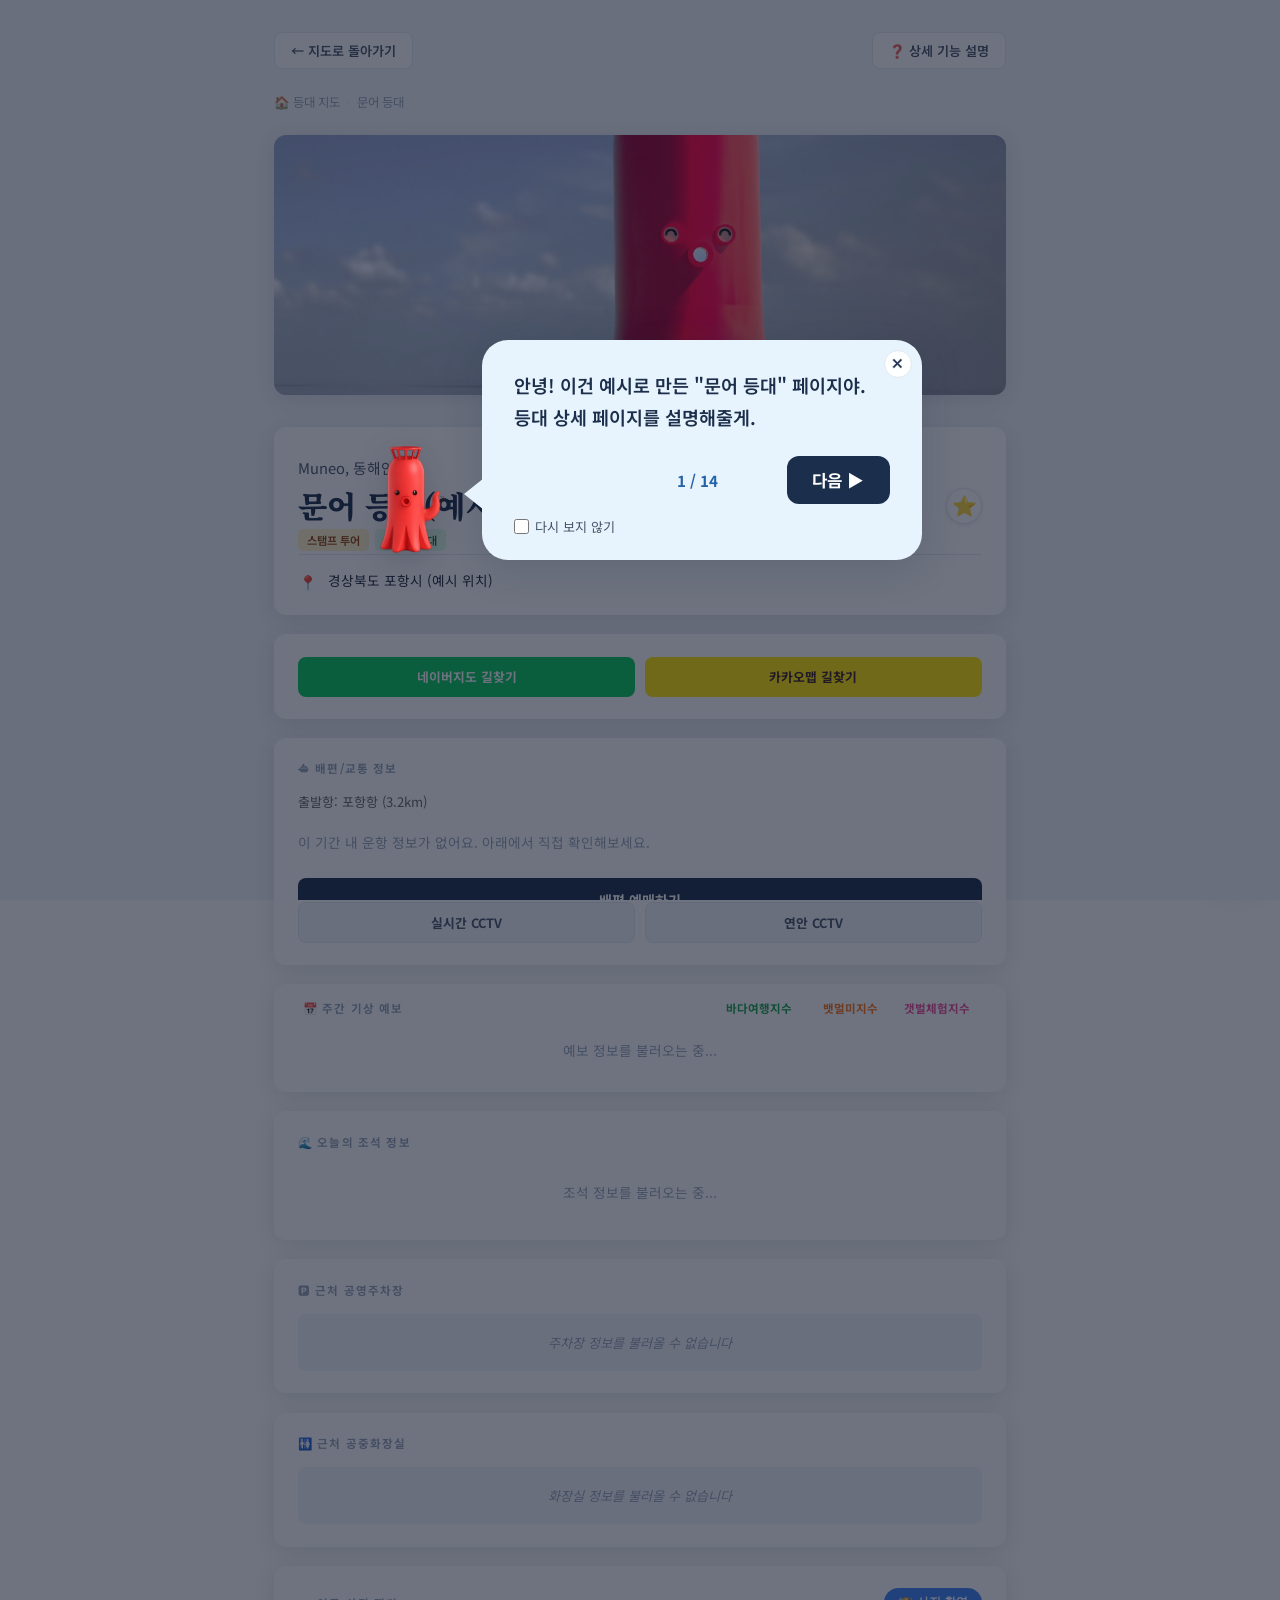
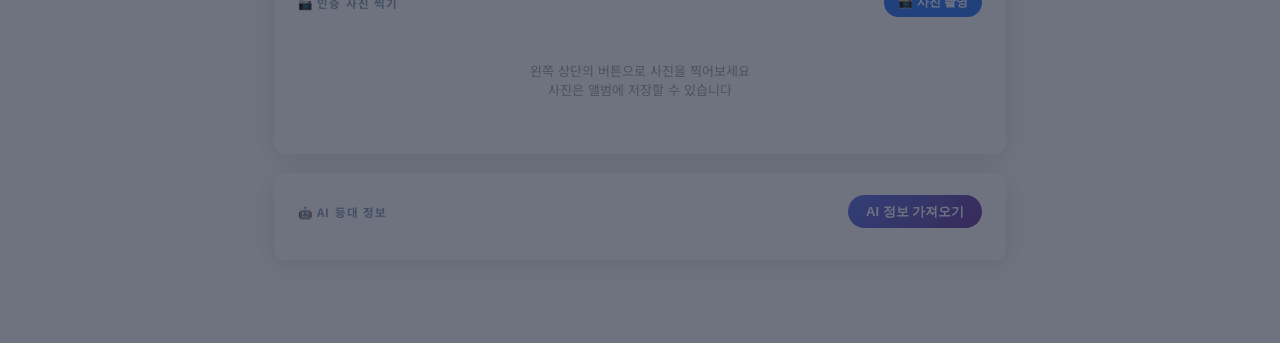
==== commit 7f8525c2: "Add files via upload" ====
--- a/detail.html
+++ b/detail.html
@@ -92,6 +92,10 @@
     <a href="index.html">등대 지도</a>
     <a href="news.html">실시간 등대 식별</a>
     <a href="#" id="btn-links">관련 사이트 바로가기</a>
+    <div class="font-size-control">
+      <button id="font-size-down" title="글자 작게">가−</button>
+      <button id="font-size-up" title="글자 크게">가+</button>
+    </div>
   </nav>
 </header>
 
@@ -259,7 +263,7 @@
     <div class="section-title" style="margin:0">📷 인증 사진 찍기</div>
     <button onclick="pickLhPhoto()" style="
       background:var(--primary,#3b82f6);color:#fff;border:none;
-      border-radius:20px;padding:6px 14px;font-size:12px;
+      border-radius:20px;padding:6px 14px;font-size:.75rem;
       font-weight:600;cursor:pointer;">
       📸 사진 촬영
     </button>
@@ -267,8 +271,8 @@
   <div id="lhPhotoGrid" style="
     display:grid;grid-template-columns:repeat(3,1fr);gap:8px;">
     <div style="grid-column:1/-1;text-align:center;padding:32px 0;
-      color:#aaa;font-size:13px;">
-      <span style="font-size:13px">왼쪽 상단의 버튼으로 사진을 찍어보세요</span>
+      color:#aaa;font-size:.8125rem;">
+      <span style="font-size:.8125rem">왼쪽 상단의 버튼으로 사진을 찍어보세요<br>사진은 앨범에 저장할 수 있습니다</span>
     </div>
   </div>
 </div>
@@ -1471,7 +1475,8 @@
   const photos = await LhPhotoDB.list(lhId);
   if (!photos.length) {
     grid.innerHTML = `<div style="grid-column:1/-1;text-align:center;padding:32px 0;color:#aaa;font-size:13px;">
-    <span style="font-size:13px">왼쪽 상단의 버튼으로 사진을 찍어보세요</span></div>`;
+    <span style="font-size:.8125rem">왼쪽 상단의 버튼으로 사진을 찍어보세요<br>사진은 앨범에 저장할 수 있습니다</span>
+    </div>`;
     return;
   }
   grid.innerHTML = photos.map(p => `
@@ -1888,11 +1893,11 @@
     <div class="section-card" id="dt-fake-gallery">
       <div style="display:flex;justify-content:space-between;align-items:center;margin-bottom:12px">
         <div class="section-title" style="margin:0">📷 인증 사진 찍기</div>
-        <button style="background:var(--primary,#3b82f6);color:#fff;border:none;border-radius:20px;padding:6px 14px;font-size:12px;font-weight:600;cursor:pointer;">📸 사진 촬영</button>
+        <button style="background:var(--primary,#3b82f6);color:#fff;border:none;border-radius:20px;padding:6px 14px;font-size:.75rem;font-weight:600;cursor:pointer;">📸 사진 촬영</button>
       </div>
       <div style="display:grid;grid-template-columns:repeat(3,1fr);gap:8px;">
         <div style="grid-column:1/-1;text-align:center;padding:32px 0;color:#aaa;font-size:13px;">
-          <span style="font-size:13px">왼쪽 상단의 버튼으로 사진을 찍어보세요</span>
+          <span style="font-size:.8125rem">왼쪽 상단의 버튼으로 사진을 찍어보세요<br>사진은 앨범에 저장할 수 있습니다</span>
         </div>
       </div>
     </div>
@@ -2230,5 +2235,26 @@
 updateDetailMyStarBtn();
 </script>
 <!-- Cloudflare Web Analytics --><script defer src='https://static.cloudflareinsights.com/beacon.min.js' data-cf-beacon='{"token": "09f6da4e2c634c26b59fe1707086bf54"}'></script><!-- End Cloudflare Web Analytics -->
+<script>
+(function() {
+  const STEPS = [14, 16, 18, 20]; // px 단위, 4단계 (기본: 2단계 = 16px)
+  const STORAGE_KEY = 'lh-font-size-step'; // index.html이랑 같은 키 → 크기 선택이 페이지 넘어가도 유지됨
+  let idx = parseInt(localStorage.getItem(STORAGE_KEY), 10);
+  if (isNaN(idx) || idx < 0 || idx >= STEPS.length) idx = 1;
+
+  function applyFontSize() {
+    document.documentElement.style.fontSize = STEPS[idx] + 'px';
+    localStorage.setItem(STORAGE_KEY, idx);
+  }
+  applyFontSize();
+
+  document.getElementById('font-size-up').addEventListener('click', () => {
+    if (idx < STEPS.length - 1) { idx++; applyFontSize(); }
+  });
+  document.getElementById('font-size-down').addEventListener('click', () => {
+    if (idx > 0) { idx--; applyFontSize(); }
+  });
+})();
+</script>
 </body>
 </html>
--- a/style.css
+++ b/style.css
@@ -1520,16 +1520,18 @@
   #mobile-nav {
     display: flex;
     align-items: center;
+    justify-content: space-evenly;
     position: fixed; bottom: 0; left: 0; right: 0;
     height: 60px;
     background: var(--white);
     z-index: 300;
   }
   .mobile-nav-item {
-    flex: 1;
+    flex: 0 0 auto;
     display: flex; flex-direction: column;
     align-items: center; justify-content: center;
     gap: 2px;
+    padding: 0 .6rem;
     background: none; border: none;
     text-decoration: none;
     color: var(--gray4);
@@ -1708,7 +1710,7 @@
   background: #fff0f5;
   border: 1.5px solid #ffc4dd;
   color: #9d2960;
-  font-size: 12px;
+  font-size: .75rem;
   font-weight: 600;
   padding: 5px 11px;
   border-radius: 999px;
@@ -1746,7 +1748,7 @@
   border: 1.5px solid #d8c5f2;
   border-radius: 16px;
   padding: 14px 16px;
-  font-size: 13px;
+  font-size: .8125rem;
   color: #4a3d63;
   line-height: 1.7;
 }
@@ -1767,7 +1769,7 @@
   border-right: 9px solid #f5f0fc;
 }
 .light-explain-desc {
-  font-size: 12px;
+  font-size: .75rem;
   color: #7a6a99;
   margin-bottom: 10px;
   padding-bottom: 10px;
@@ -1898,7 +1900,9 @@
   cursor: pointer;
   font-family: var(--font-sans);
 }
-.tutorial-next-btn:hover { background: var(--ocean); }
+@media (hover: hover) and (pointer: fine) {
+  .tutorial-next-btn:hover { background: var(--ocean); }
+}
 
 .tutorial-prev-btn {
   background: rgba(255,255,255,.7);
@@ -2224,4 +2228,109 @@
     background: linear-gradient(to bottom, rgba(255,255,255,0), var(--white));
     pointer-events: none;
   }
+}
+/* ── 튜토리얼 6단계: 진짜 지도 위 가짜 클러스터 ── */
+.tutorial-fake-cluster {
+  width: 52px;
+  height: 52px;
+  border-radius: 50%;
+  background: rgba(37, 99, 168, .9);
+  color: #fff;
+  font-size: 15px;
+  font-weight: 700;
+  display: flex;
+  align-items: center;
+  justify-content: center;
+  box-shadow: 0 0 0 6px rgba(37, 99, 168, .25), 0 0 18px 6px rgba(96, 165, 250, .55);
+  animation: fakeClusterGlow 1.6s ease-in-out infinite;
+}
+@keyframes fakeClusterGlow {
+  0%, 100% { box-shadow: 0 0 0 6px rgba(37, 99, 168, .25), 0 0 18px 6px rgba(96, 165, 250, .55); }
+  50%      { box-shadow: 0 0 0 10px rgba(37, 99, 168, .35), 0 0 26px 10px rgba(96, 165, 250, .75); }
+}
+/* ── 글자 크기 조절 버튼 (데스크탑) ── */
+.font-size-control {
+  display: flex;
+  gap: .3rem;
+  margin-left: .5rem;
+}
+.font-size-control button {
+  width: 32px;
+  height: 32px;
+  border-radius: 8px;
+  border: 1px solid var(--gray2);
+  background: var(--white);
+  color: var(--navy);
+  font-size: 11px;
+  font-weight: 700;
+  cursor: pointer;
+  display: flex;
+  align-items: center;
+  justify-content: center;
+}
+.font-size-control button:hover {
+  background: var(--sky);
+  border-color: var(--ocean);
+}
+@media (max-width: 768px) {
+  .font-size-control {
+    display: none; /* 모바일은 다음 단계에서 별도로 진행 */
+  }
+}
+/* ── 글자 크기 슬라이더 (모바일 전용) ── */
+.mobile-font-size-slider {
+  display: none; /* 데스크탑에서는 숨김 */
+}
+
+@media (max-width: 768px) {
+  .mobile-font-size-slider {
+    display: flex;
+    align-items: center;
+    gap: .5rem;
+    position: absolute;
+    left: 12px;
+    bottom: 74px;
+    z-index: 60; /* 필터 시트(200), 팝업(300), 관련사이트 팝업(500)보다 낮게 → 다 뒤로 가려짐 */
+    background: rgba(255,255,255,.92);
+    padding: .35rem .7rem;
+    border-radius: 20px;
+    box-shadow: var(--shadow);
+  }
+  .font-size-slider-label {
+    font-size: .7rem;
+    color: var(--gray4);
+    font-weight: 700;
+  }
+  .font-size-slider-label.big {
+    font-size: 1rem;
+  }
+  #mobile-font-size-range {
+    width: 90px;
+    height: 4px;
+    accent-color: var(--ocean);
+  }
+}
+.visit-counter {
+  display: flex;
+  align-items: center;
+  justify-content: center;
+  gap: 6px;
+  text-align: center;
+  padding: 0.8rem 1rem;
+  border-top: 1px solid var(--gray1);
+  font-size: 13px;
+  color: #6b7280;
+}
+
+.visit-counter-icon {
+  font-size: 14px;
+}
+
+.visit-counter-text {
+  font-weight: 500;
+}
+
+.visit-counter-text #visit-count-num {
+  color: #1f2937;
+  font-weight: 700;
 }
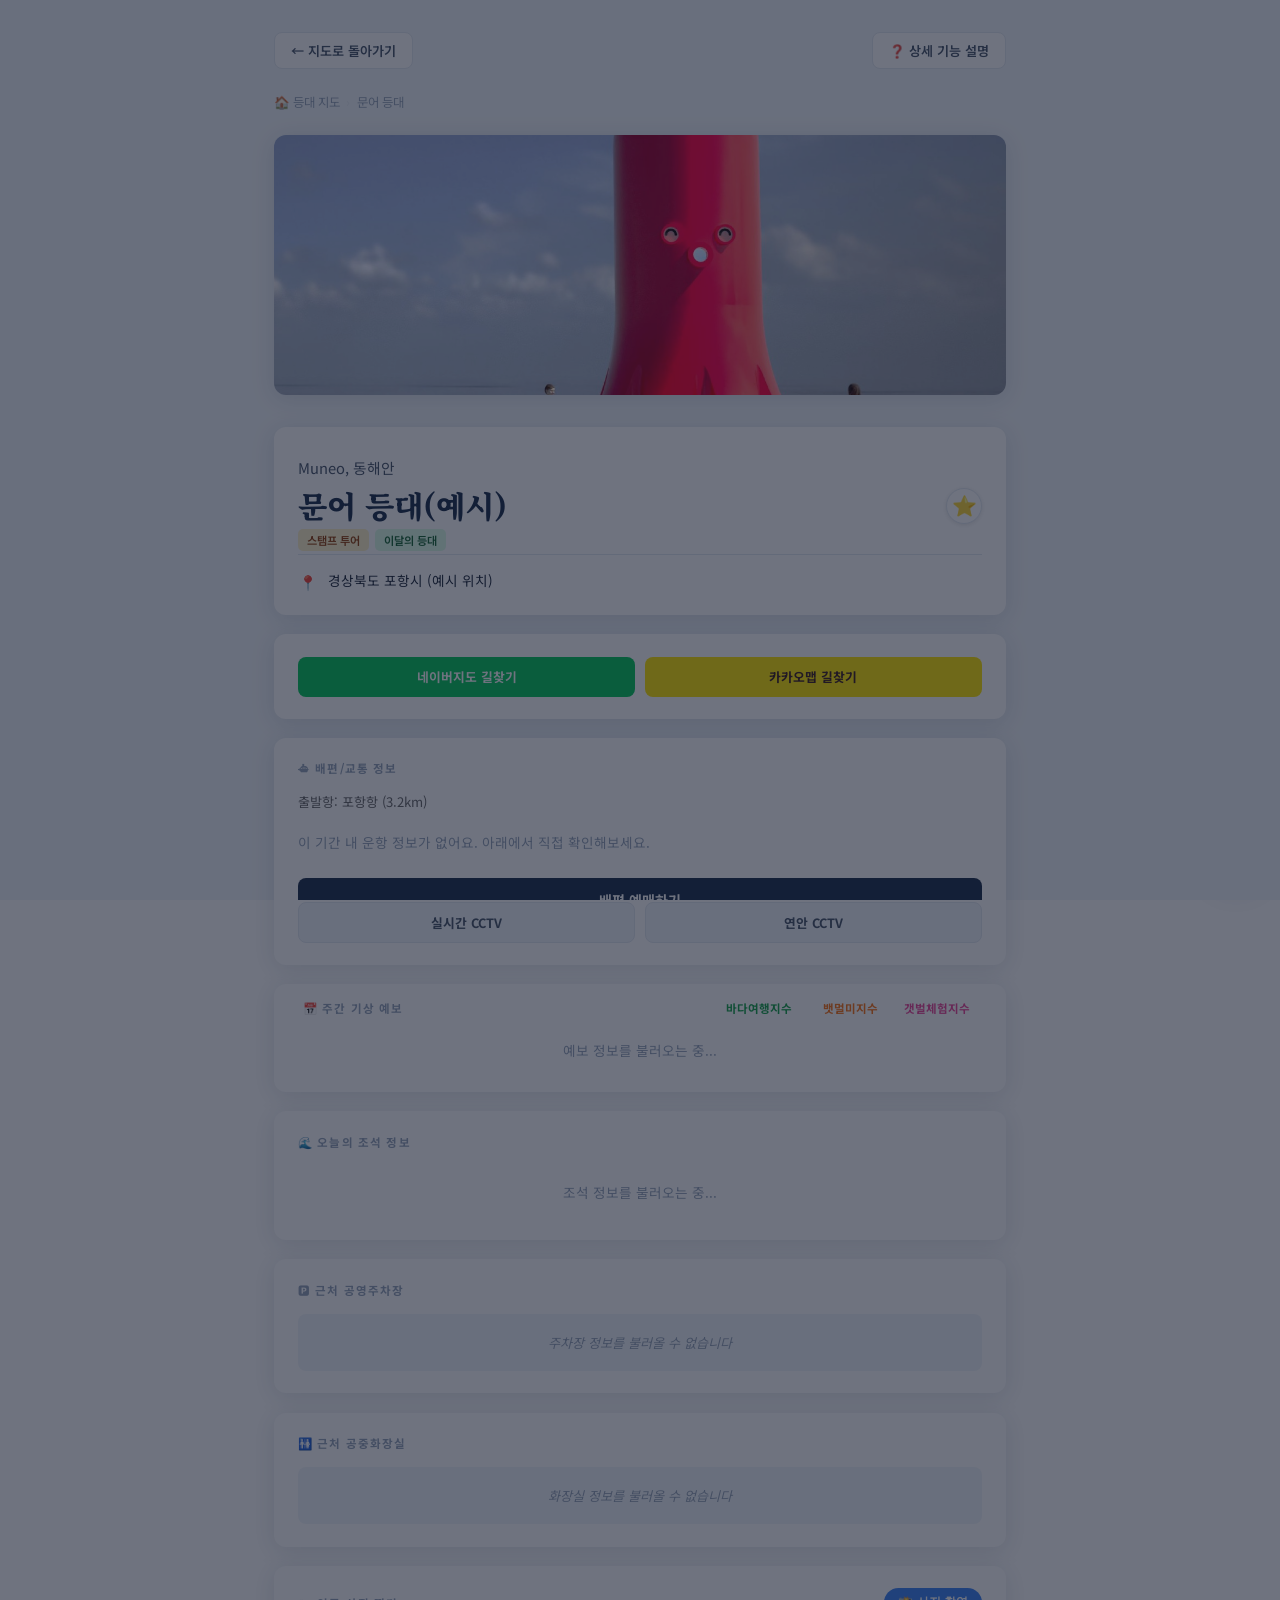
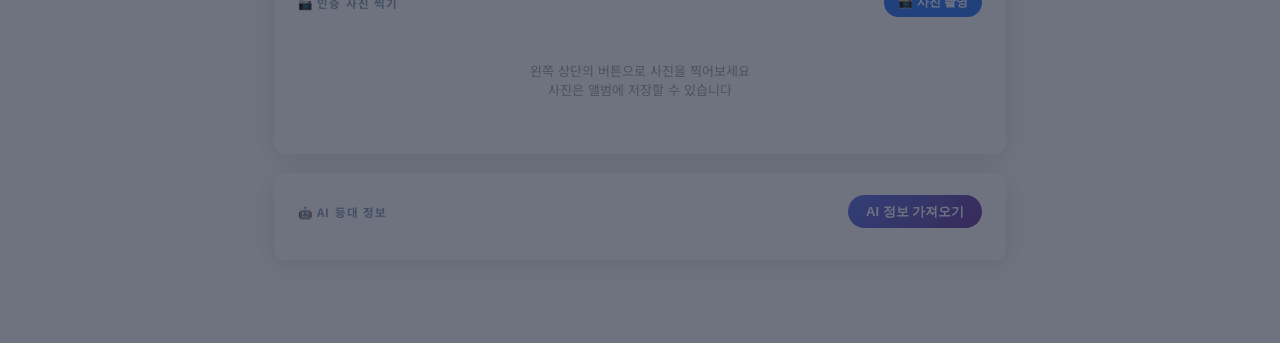
==== commit ff6ecd71: "Add files via upload" ====
--- a/detail.html
+++ b/detail.html
@@ -83,9 +83,9 @@
     <img src="문어등대.png" style="width:28px; height:28px; border-radius:6px; object-fit:cover;">
     <span>안녕, 등대</span>
   </a>
-  <div class="header-search" style="position:relative;">
+ <div class="header-search" style="position:relative;">
+    <input type="text" id="search-input" placeholder="검색: 등대 이름 입력" autocomplete="off">
     <span class="search-icon">🔍</span>
-    <input type="text" id="search-input" placeholder="검색: 등대 이름 입력" autocomplete="off">
     <div id="search-dropdown"></div>
   </div>
   <nav>
@@ -1633,7 +1633,6 @@
   } else {
     dropdown.innerHTML = results.map(item => `
       <div class="search-result-item" data-id="${item.id}">
-        <span>🔦</span>
         <div>
           <div class="sr-name">${(item.name || "").replace(/\n/g, ' ')}</div>
           <div class="sr-region">${item.sea || ""}</div>
--- a/style.css
+++ b/style.css
@@ -570,6 +570,8 @@
   padding: 2rem;
   width: 420px;
   max-width: 90vw;
+  max-height: 85vh;
+  overflow-y: auto;
   box-shadow: 0 12px 48px rgba(27,46,75,.2);
   position: relative;
   animation: popup-in .22s cubic-bezier(.34,1.56,.64,1) both;
@@ -1790,6 +1792,9 @@
   flex-shrink: 0;
   padding: .8rem 1.1rem;
   border-top: 1px solid var(--gray2);
+  display: flex;
+  flex-direction: column;
+  gap: 0.6rem;
 }
 .btn-tutorial {
   width: 100%;
@@ -2315,22 +2320,28 @@
   align-items: center;
   justify-content: center;
   gap: 6px;
-  text-align: center;
-  padding: 0.8rem 1rem;
-  border-top: 1px solid var(--gray1);
-  font-size: 13px;
-  color: #6b7280;
+  padding: 0.55rem 1rem;
+  background: var(--sky);
+  border-radius: 8px;
+  font-size: 0.78rem;
 }
 
 .visit-counter-icon {
-  font-size: 14px;
+  font-size: 0.85rem;
 }
 
 .visit-counter-text {
   font-weight: 500;
-}
-
-.visit-counter-text #visit-count-num {
-  color: #1f2937;
-  font-weight: 700;
+  color: var(--navy);
+}
+
+.visit-counter-text #visit-count-num,
+.visit-counter-text #visit-count-num-modal {
+  color: var(--ocean);
+  font-weight: 800;
+}
+.link-section-title.no-border {
+  border-top: none;
+  padding-top: 0;
+  margin-top: 1.3rem;
 }
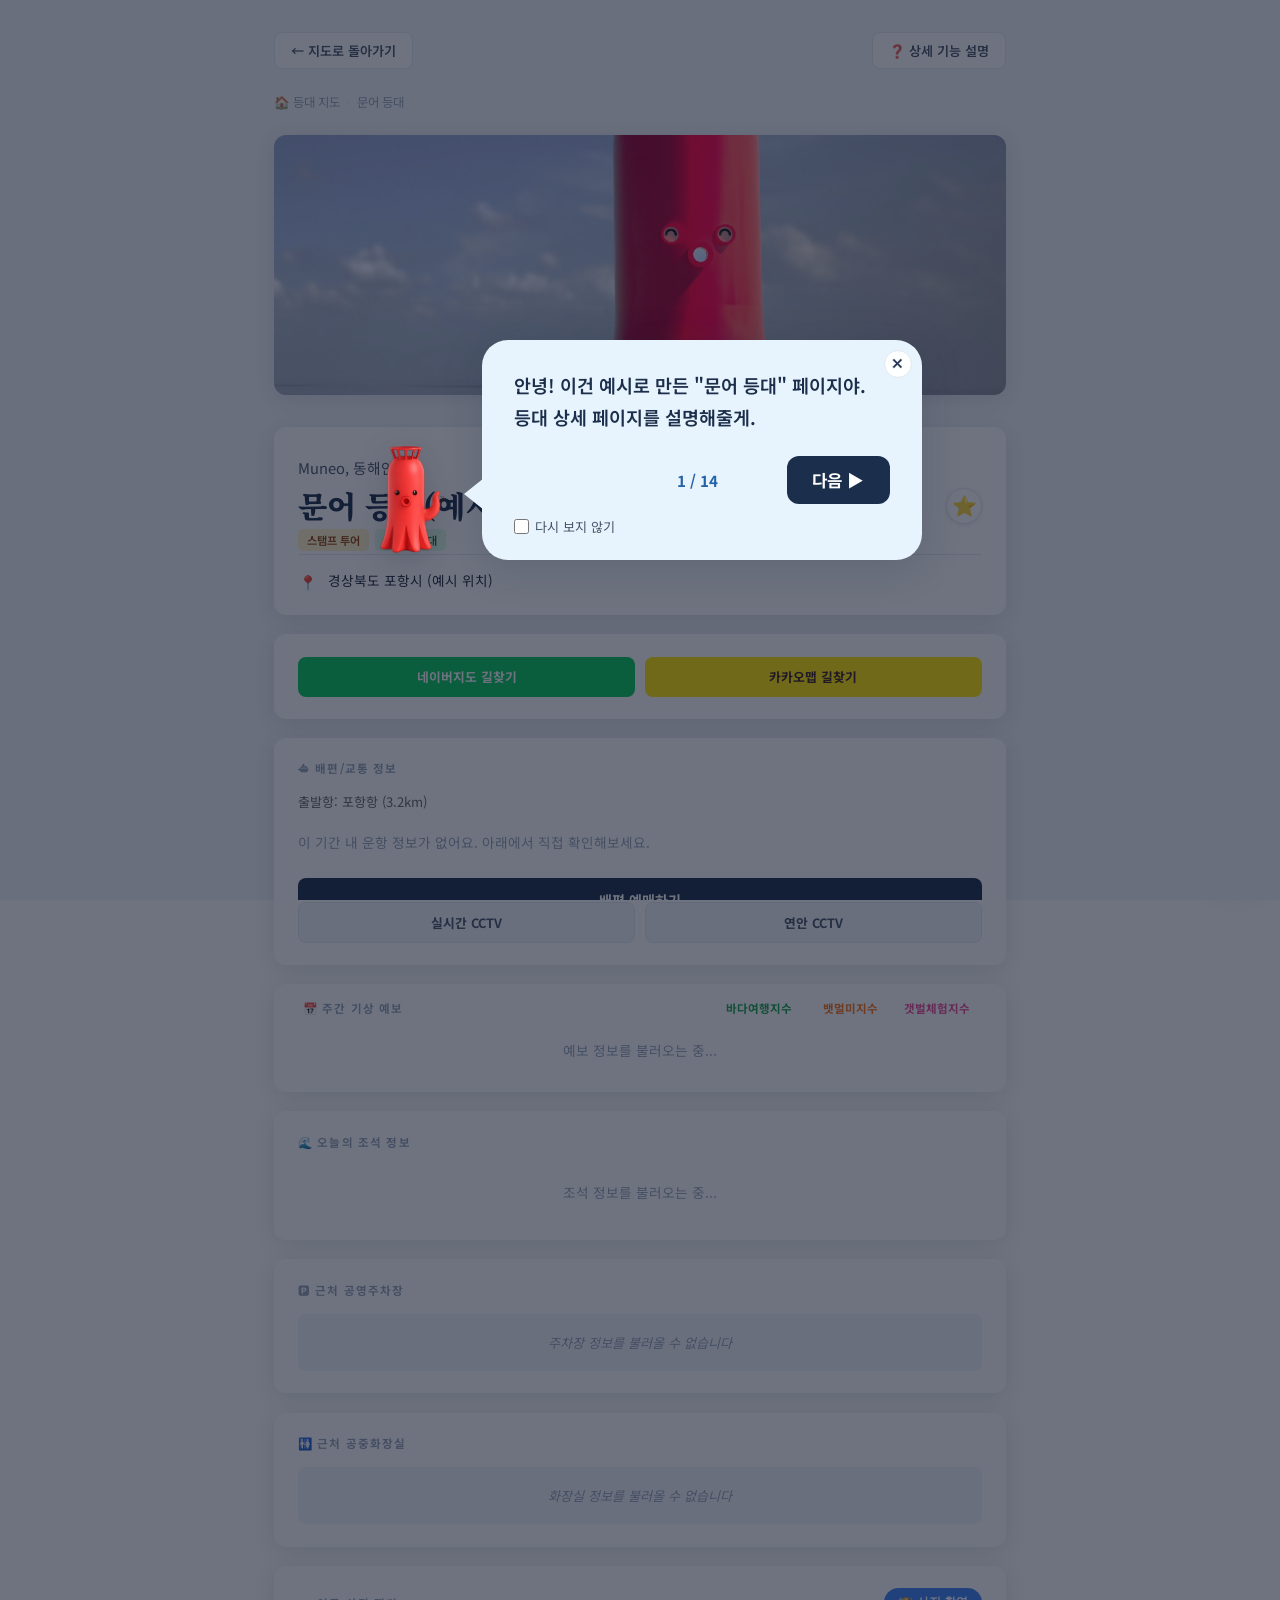
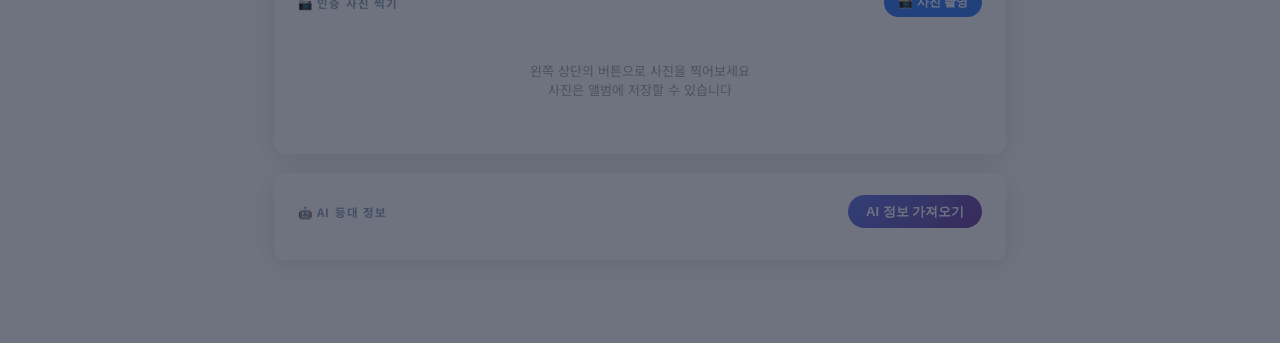
==== commit 1181eec4: "Add files via upload" ====
--- a/detail.html
+++ b/detail.html
@@ -512,6 +512,30 @@
 document.getElementById("detail-desc").textContent = (lh.nameEn ? lh.nameEn + (seaLabel ? ',  ' + seaLabel : '') : seaLabel);
 
 // 좌표 → 주소 변환 (카카오 API)
+// 1순위: coord2address (도로명/지번 주소) → 실패 시 2순위: coord2regioncode (행정구역명)
+function fetchRegionFallback() {
+  return fetch(`https://dapi.kakao.com/v2/local/geo/coord2regioncode.json?x=${lh.lng}&y=${lh.lat}`, {
+    headers: { Authorization: `KakaoAK ${CONFIG.KAKAO_REST_KEY}` }
+  })
+  .then(r => r.json())
+  .then(data => {
+    const doc = (data.documents || []).find(d => d.region_type === 'H') || data.documents?.[0];
+    const addr = doc?.address_name || '';
+    document.getElementById("detail-region").textContent = addr || lh.region || '';
+    const splitKeywords = (name) =>
+      (name || '').split(/\s+/).map(w => w.replace(/(시|군|구|읍|면|동|리)$/, '')).filter(Boolean);
+    const keywords = [
+      ...splitKeywords(doc?.region_2depth_name),
+      ...splitKeywords(doc?.region_3depth_name),
+    ];
+    return [...new Set(keywords)];
+  })
+  .catch(() => {
+    document.getElementById("detail-region").textContent = lh.region || '';
+    return [];
+  });
+}
+
 const regionKeywordsReady = fetch(`https://dapi.kakao.com/v2/local/geo/coord2address.json?x=${lh.lng}&y=${lh.lat}`, {
   headers: { Authorization: `KakaoAK ${CONFIG.KAKAO_REST_KEY}` }
 })
@@ -519,7 +543,13 @@
 .then(data => {
   const doc = data.documents?.[0];
   const addr = doc?.road_address?.address_name || doc?.address?.address_name || '';
-  document.getElementById("detail-region").textContent = addr || lh.region || '';
+
+  // coord2address 실패(주소 없음) → coord2regioncode로 재시도
+  if (!addr) {
+    return fetchRegionFallback();
+  }
+
+  document.getElementById("detail-region").textContent = addr;
   const a = doc?.address || {};
   // 단어 단위로 쪼개서 각 단어의 행정구역 접미사(시/군/구/읍/면/동/리)를 떼어냄
   const splitKeywords = (name) =>
@@ -530,10 +560,7 @@
   ];
   return [...new Set(keywords)];
 })
-.catch(() => {
-  document.getElementById("detail-region").textContent = lh.region || '';
-  return [];
-});
+.catch(() => fetchRegionFallback());
 // 운영시간/전화/문화재 — 값 있을 때만 표시
 const openVal = (stampInfo && stampInfo.open) ? stampInfo.open : '';
 const contactVal = (stampInfo && stampInfo.contact) ? stampInfo.contact : '';
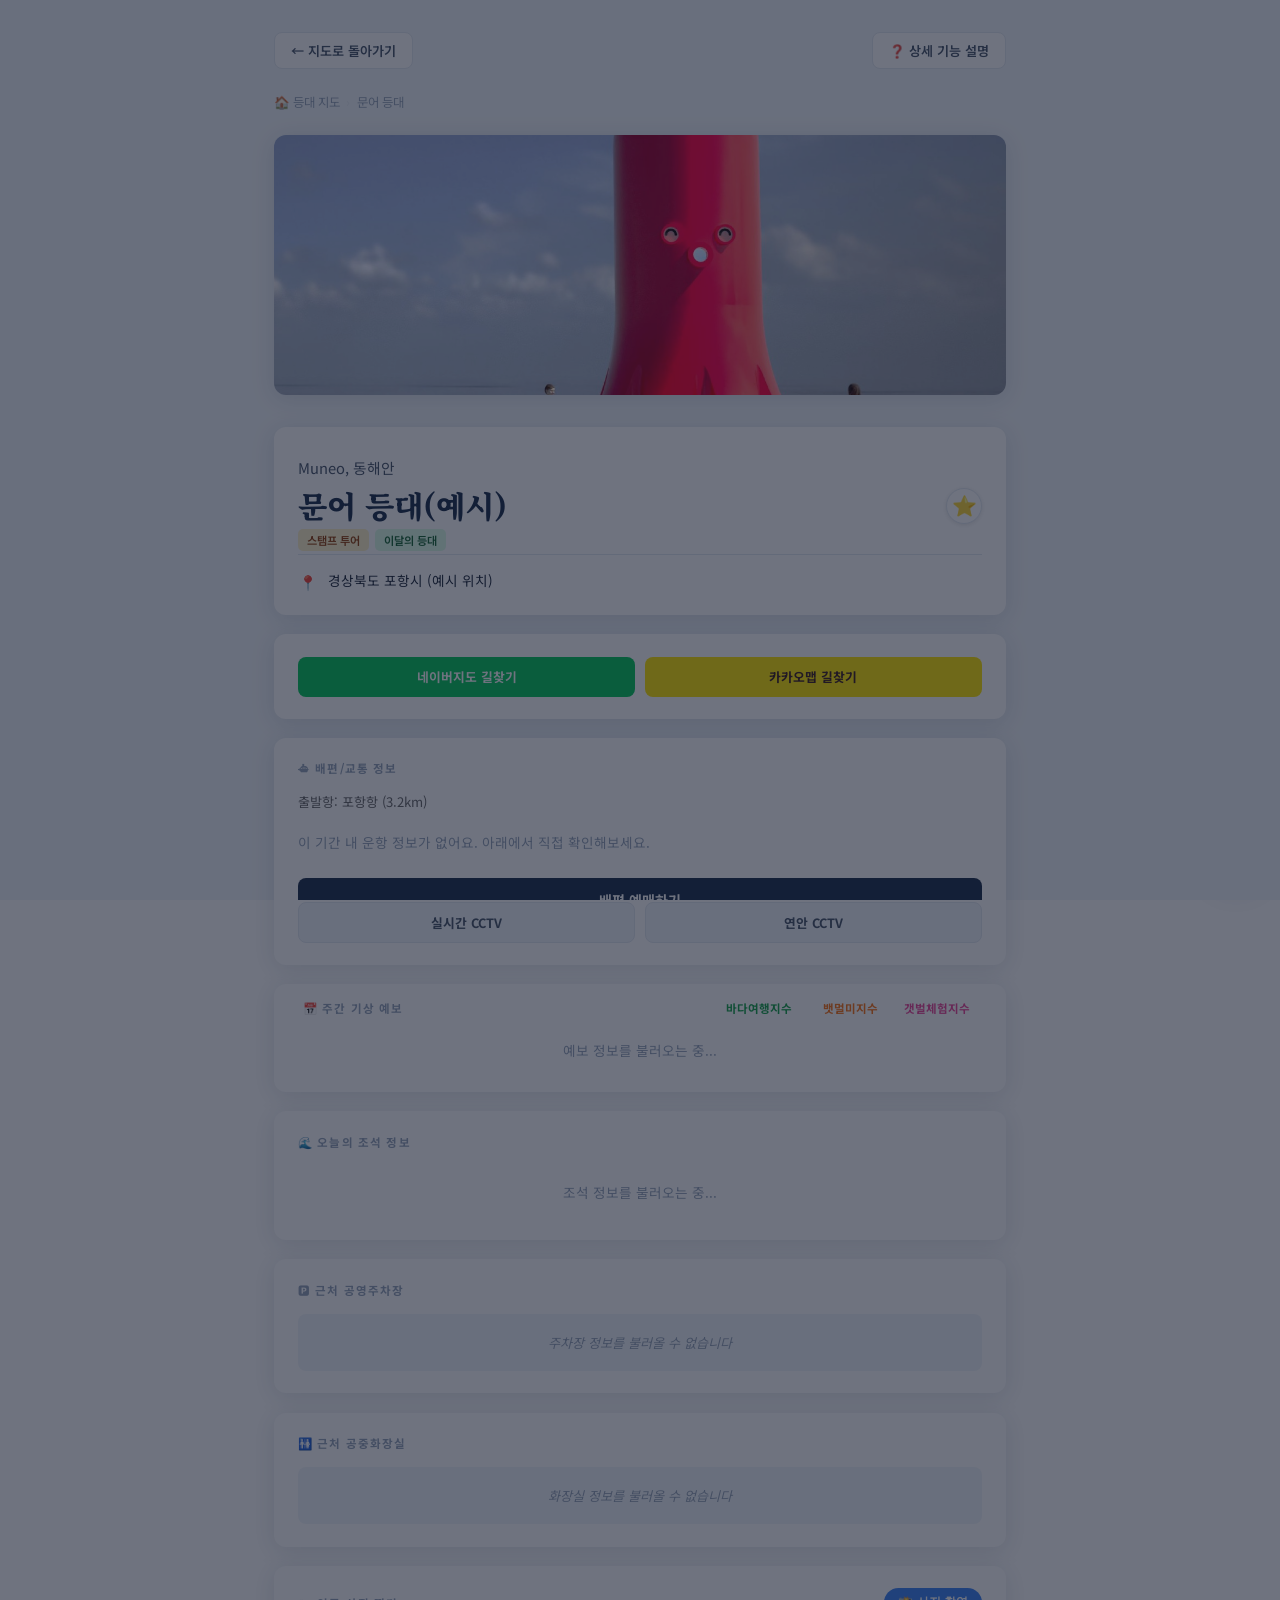
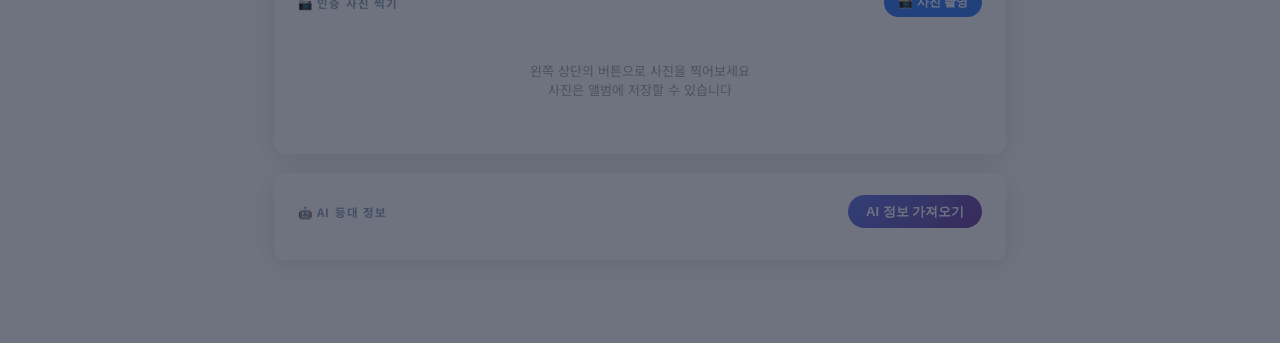
==== commit 7f0b2595: "Add files via upload" ====
--- a/detail.html
+++ b/detail.html
@@ -1196,7 +1196,7 @@
         <div style="font-size:0.85rem; color:var(--ocean); margin-top:0.2rem;">📍등대로부터 ${(p.distance/1000).toFixed(1)}km${p.phone ? ' · 📞 ' + p.phone : ''}</div>
       </div>
       <div style="display:flex; flex-direction:column; gap:0.3rem; flex-shrink:0;">
-        <a href="https://map.naver.com/p/search/${p.place_name.replace(/ /g,'+')}" target="_blank"
+        <a href="https://map.naver.com/p/search/${encodeURIComponent(p.place_name)}?c=${p.x},${p.y},15,0,0,0,dh" target="_blank"
            style="display:block; text-align:center; padding:0.3rem 1rem; border-radius:6px; font-size:0.75rem; font-weight:600; background:#03C75A; color:white; text-decoration:none;">네이버지도 길찾기</a>
         <a href="kakaomap://route?ep=${p.y},${p.x}&by=FOOT"
            onclick="if(!/iPhone|iPad|Android/i.test(navigator.userAgent)){event.preventDefault(); window.open('https://map.kakao.com/link/to/${encodeURIComponent(p.place_name)},${p.y},${p.x}')}"
@@ -1229,7 +1229,7 @@
         <div style="font-size:0.85rem; color:var(--ocean); margin-top:0.2rem;">📍등대로부터 ${(p.distance/1000).toFixed(1)}km</div>
       </div>
       <div style="display:flex; flex-direction:column; gap:0.3rem; flex-shrink:0;">
-        <a href="https://map.naver.com/p/search/${p.place_name.replace(/ /g,'+')}" target="_blank"
+        <a href="https://map.naver.com/p/search/${encodeURIComponent(p.place_name)}?c=${p.x},${p.y},15,0,0,0,dh" target="_blank"
            style="display:block; text-align:center; padding:0.3rem 1rem; border-radius:6px; font-size:0.75rem; font-weight:600; background:#03C75A; color:white; text-decoration:none;">네이버지도 길찾기</a>
         <a href="kakaomap://route?ep=${p.y},${p.x}&by=FOOT"
            onclick="if(!/iPhone|iPad|Android/i.test(navigator.userAgent)){event.preventDefault(); window.open('https://map.kakao.com/link/to/${encodeURIComponent(p.place_name)},${p.y},${p.x}')}"
@@ -1984,23 +1984,23 @@
   { target: '#dt-fake-ferry', img: 'tutorial-mascot-2.png',
     text: '가까운 항구의 시간표를 보여줘. 정보가 없으면 이렇게 안내 문구가 나와.' },
   { target: '#dt-fake-weather', img: 'tutorial-mascot-3.png',
-    text: '현재 날씨랑 "바다여행지수"(여행하기 좋은 날인지)를 보여줘. CCTV로 등대 근처 날씨도 볼 수 있어.' },
+    text: '현재 날씨와 바다여행지수(여행하기 좋은지)를 보여줘. CCTV로 근처 날씨도 볼 수 있어.' },
   { target: '#dt-fake-forecast', img: 'tutorial-mascot-4.png',
-    text: '앞으로 4일 동안의 날씨와 바다여행·뱃멀미·갯벌체험지수를 한눈에 볼 수 있어.' },
+    text: '앞으로 4일 동안의 날씨와 여러 지수를 한눈에 볼 수 있어.' },
   { target: '#dt-fake-tide', img: 'tutorial-mascot-1.png',
-    text: '오늘의 만조·간조 시간과 물높이를 보여줘.' },
+    text: '오늘의 조석 정보를 보여줘.' },
   { target: '#dt-fake-parking', img: 'tutorial-mascot-3.png',
-    text: '등대 주변 가까운 공영주차장이랑 화장실 위치를 알려줘.' },
+    text: '등대 주변 가까운 공영주차장과 화장실 정보를 알려줘.' },
   { target: '#dt-fake-light', img: 'tutorial-mascot-4.png',
-    text: '등대 불빛 색깔과 주기 등의 정보를 알려줘.' },
+    text: '등대 불빛과 주기 등의 정보를 알려줘.' },
   { target: '#dt-fake-gallery', img: 'tutorial-mascot-2.png',
-    text: '등대 앞에서 사진을 찍어서 나만의 등대 인증 사진을 모아둘 수 있어.' },
+    text: '여기서 등대 인증 사진을 찍을 수 있어!' },
   { target: '#dt-fake-photo-sample', img: 'tutorial-mascot-1.png',
-    text: '이렇게 찍은 사진들이 인증 사진으로 저장돼!' },
+    text: '이렇게 찍은 사진들은 인증 사진으로 저장돼!' },
   { target: '#dt-fake-ai', img: 'tutorial-mascot-1.png',
-    text: '버튼을 누르면 AI가 검색해서 이 등대의 역사·맛집·주변 관광지를 정리해줘.' },
+    text: '버튼을 누르면 AI가 등대의 역사·맛집·주변 관광지를 정리해줘.' },
   { target: '#dt-fake-tutorial-btn', img: 'tutorial-mascot-2.png',
-    text: '이제 실제 등대 페이지로 돌아가자!<br>나를 다시 보고 싶으면 우측 상단의 "상세 기능 설명" 버튼을 누르면 돼!' },
+    text: '이제 실제 페이지로 돌아가자!<br>다시 보고 싶으면 우측 상단의 "상세 기능 설명" 버튼을 눌러줘!' },
 ];
 
 let dtTutorialIdx = 0;
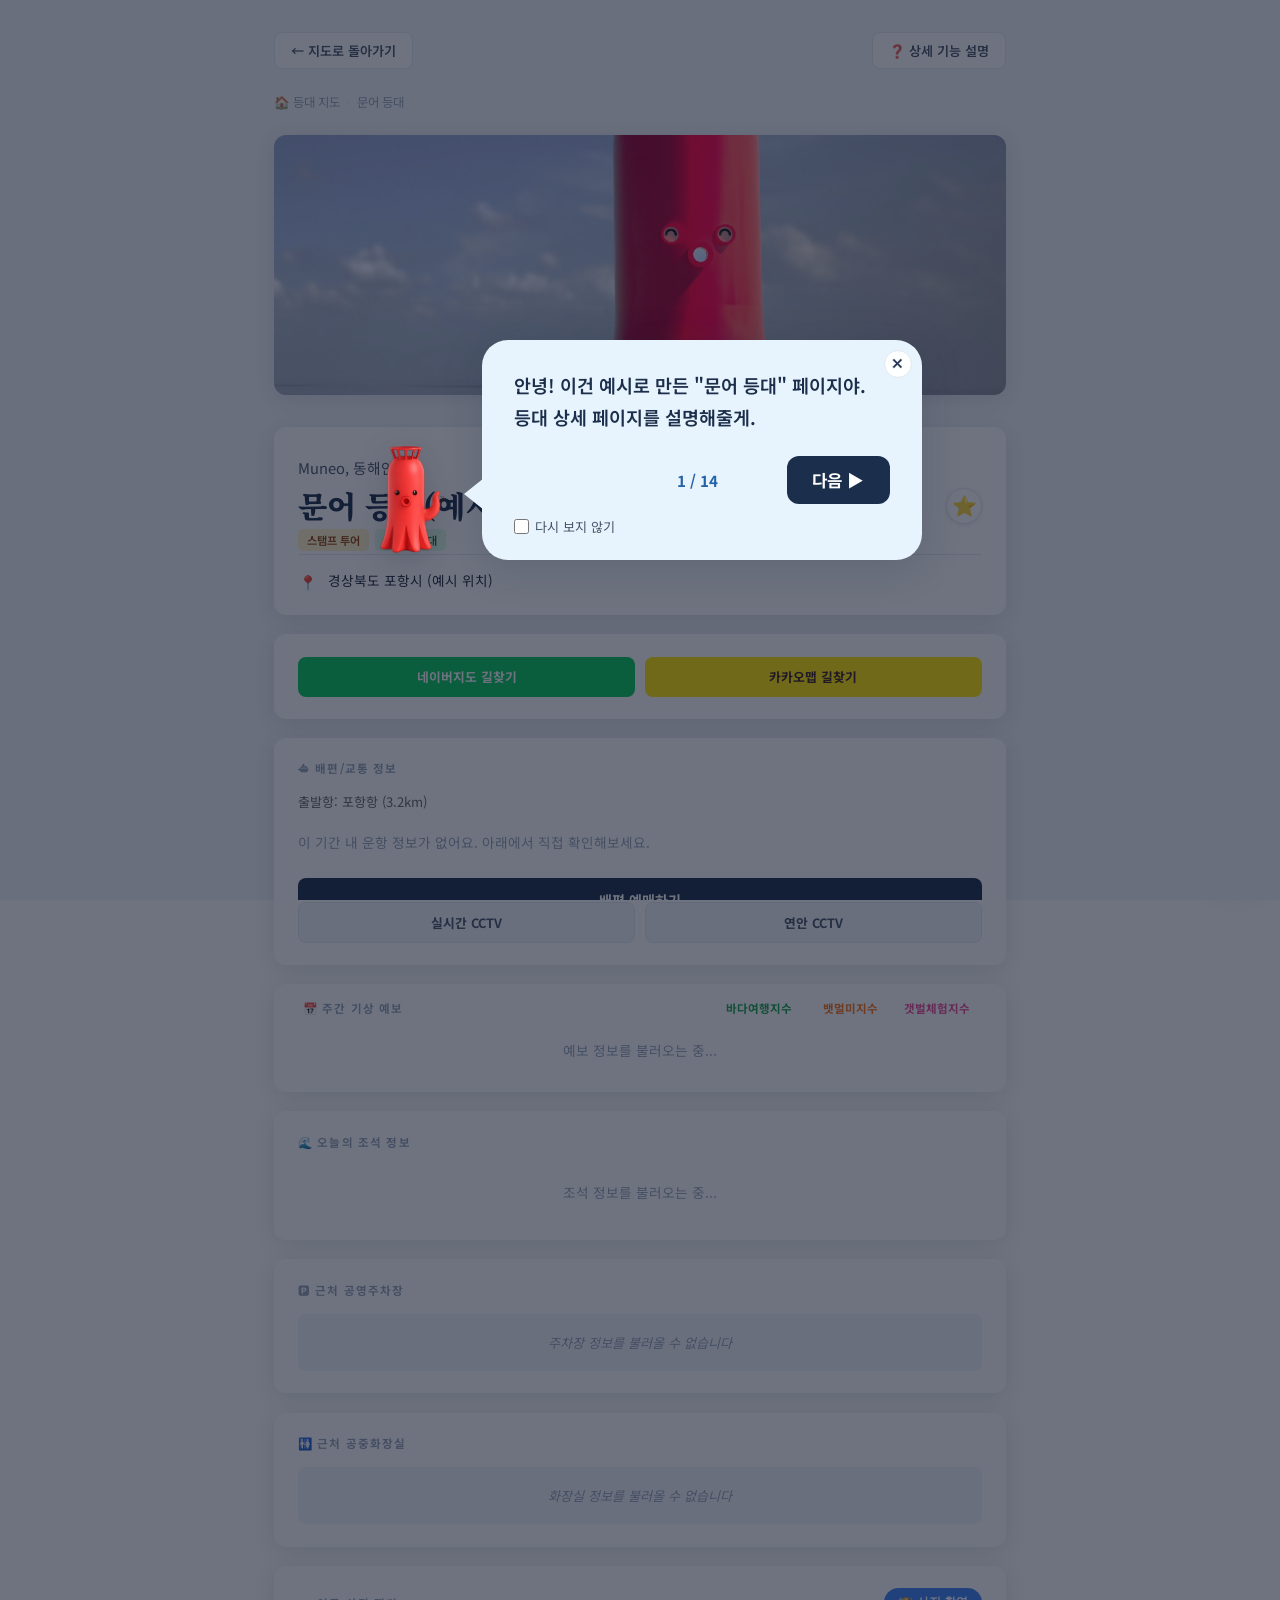
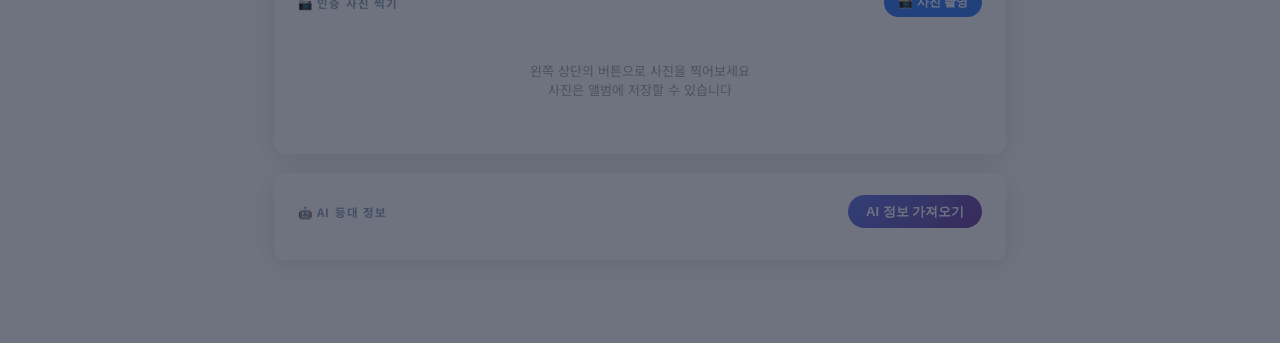
==== commit 9ef46d55: "Add files via upload" ====
--- a/detail.html
+++ b/detail.html
@@ -2263,7 +2263,7 @@
 <!-- Cloudflare Web Analytics --><script defer src='https://static.cloudflareinsights.com/beacon.min.js' data-cf-beacon='{"token": "09f6da4e2c634c26b59fe1707086bf54"}'></script><!-- End Cloudflare Web Analytics -->
 <script>
 (function() {
-  const STEPS = [14, 16, 18, 20]; // px 단위, 4단계 (기본: 2단계 = 16px)
+  const STEPS = [14, 16, 18, 20, 22]; // px 단위, 5단계 (기본: 2단계 = 16px)
   const STORAGE_KEY = 'lh-font-size-step'; // index.html이랑 같은 키 → 크기 선택이 페이지 넘어가도 유지됨
   let idx = parseInt(localStorage.getItem(STORAGE_KEY), 10);
   if (isNaN(idx) || idx < 0 || idx >= STEPS.length) idx = 1;
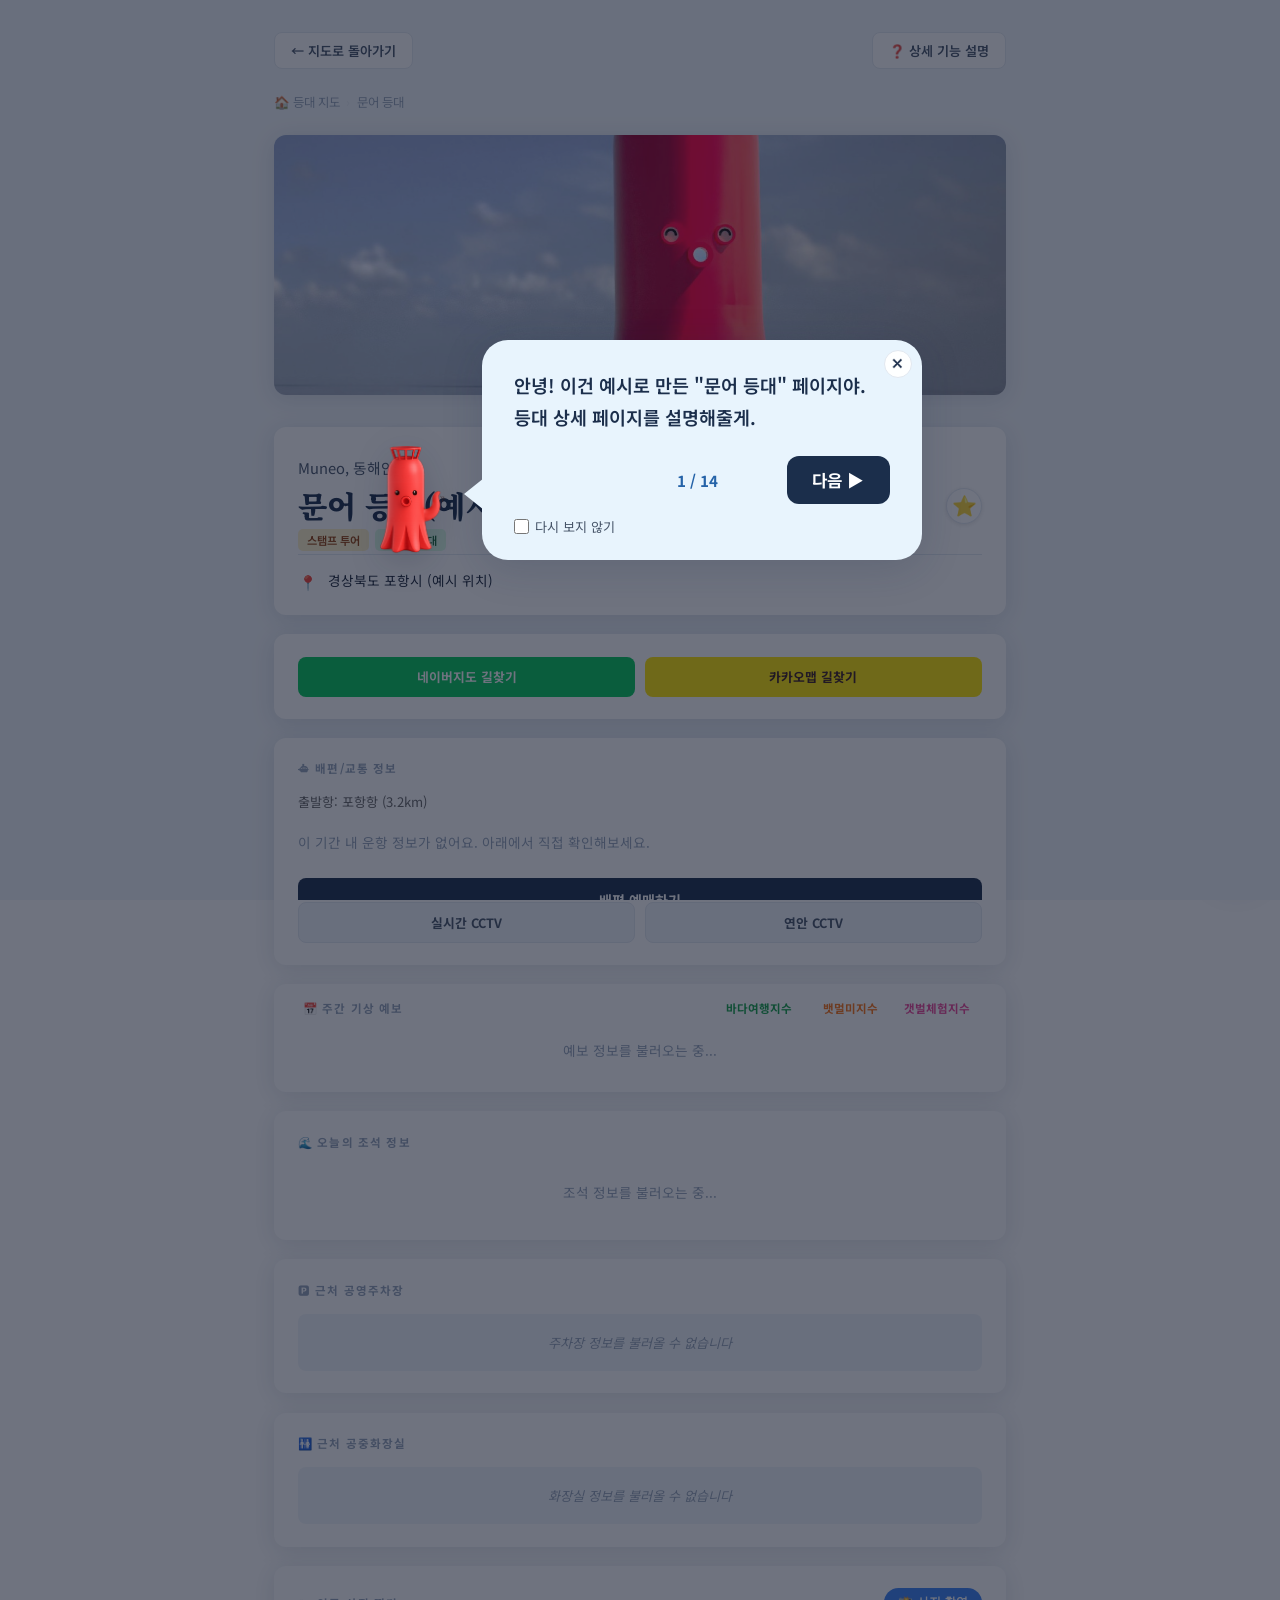
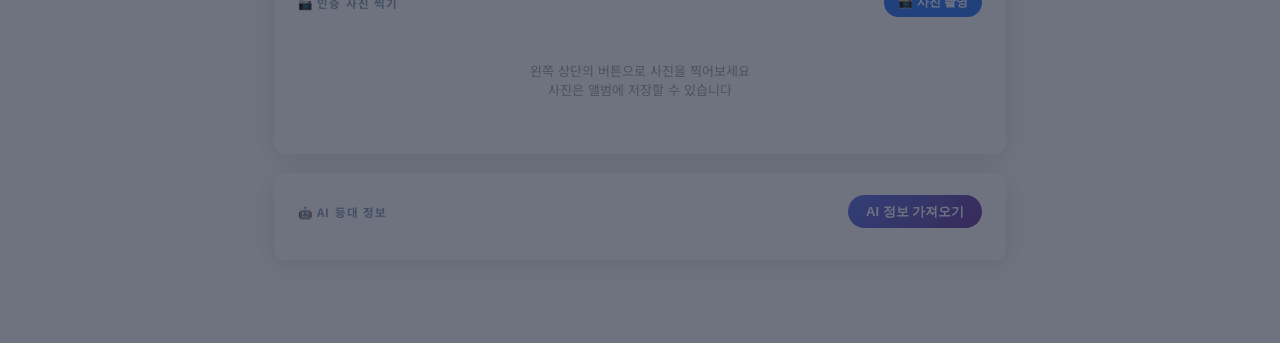
==== commit 4889126f: "Add files via upload" ====
--- a/detail.html
+++ b/detail.html
@@ -606,26 +606,19 @@
 
   let extraHTML = '';
 
-  // 먹거리 섹션: food 또는 food_desc 중 하나라도 있을 때
-  if (monthlyInfo.food || monthlyInfo.food_desc) {
+  // 먹거리 섹션: food 뱃지 + food_summary 설명
+  if (monthlyInfo.food) {
     extraHTML += `<div class="monthly-section-title">🍽 주변 먹거리</div>`;
-    if (monthlyInfo.food) {
-      extraHTML += `<div class="detail-sub-row"><span><strong>${monthlyInfo.food}</strong></span></div>`;
+    extraHTML += `<div class="detail-sub-row monthly-spot-tags">${monthlyInfo.food.split(/\s{2,}|,|·/).map(s => s.trim()).filter(Boolean).map(s => `<span class="monthly-spot-tag">${s}</span>`).join('')}</div>`;
+    if (monthlyInfo.food_summary) {
+      extraHTML += `<div class="detail-sub-row monthly-desc-text">${monthlyInfo.food_summary}</div>`;
     }
-    if (monthlyInfo.food_desc) {
-      extraHTML += `<div class="detail-sub-row monthly-desc-text">${monthlyInfo.food_desc}</div>`;
-    }
-  }
-
-  // 주변 관광지 섹션: spot 또는 spot_desc 중 하나라도 있을 때
-  if (monthlyInfo.spot || monthlyInfo.spot_desc) {
+  }
+
+  // 주변 관광지 섹션: spot 뱃지만 (spot_desc는 표시하지 않음)
+  if (monthlyInfo.spot) {
     extraHTML += `<div class="monthly-section-title" style="margin-top:0.6rem;">🗺️ 주변 관광지</div>`;
-    if (monthlyInfo.spot) {
-      extraHTML += `<div class="detail-sub-row monthly-spot-tags">${monthlyInfo.spot.split(/\s{2,}|·/).map(s => s.trim()).filter(Boolean).map(s => `<span class="monthly-spot-tag">${s}</span>`).join('')}</div>`;
-    }
-    if (monthlyInfo.spot_desc) {
-      extraHTML += `<div class="detail-sub-row monthly-desc-text">${monthlyInfo.spot_desc}</div>`;
-    }
+    extraHTML += `<div class="detail-sub-row monthly-spot-tags">${monthlyInfo.spot.split(/\s{2,}|·/).map(s => s.trim()).filter(Boolean).map(s => `<span class="monthly-spot-tag">${s}</span>`).join('')}</div>`;
   }
 
   extra.innerHTML = extraHTML;
